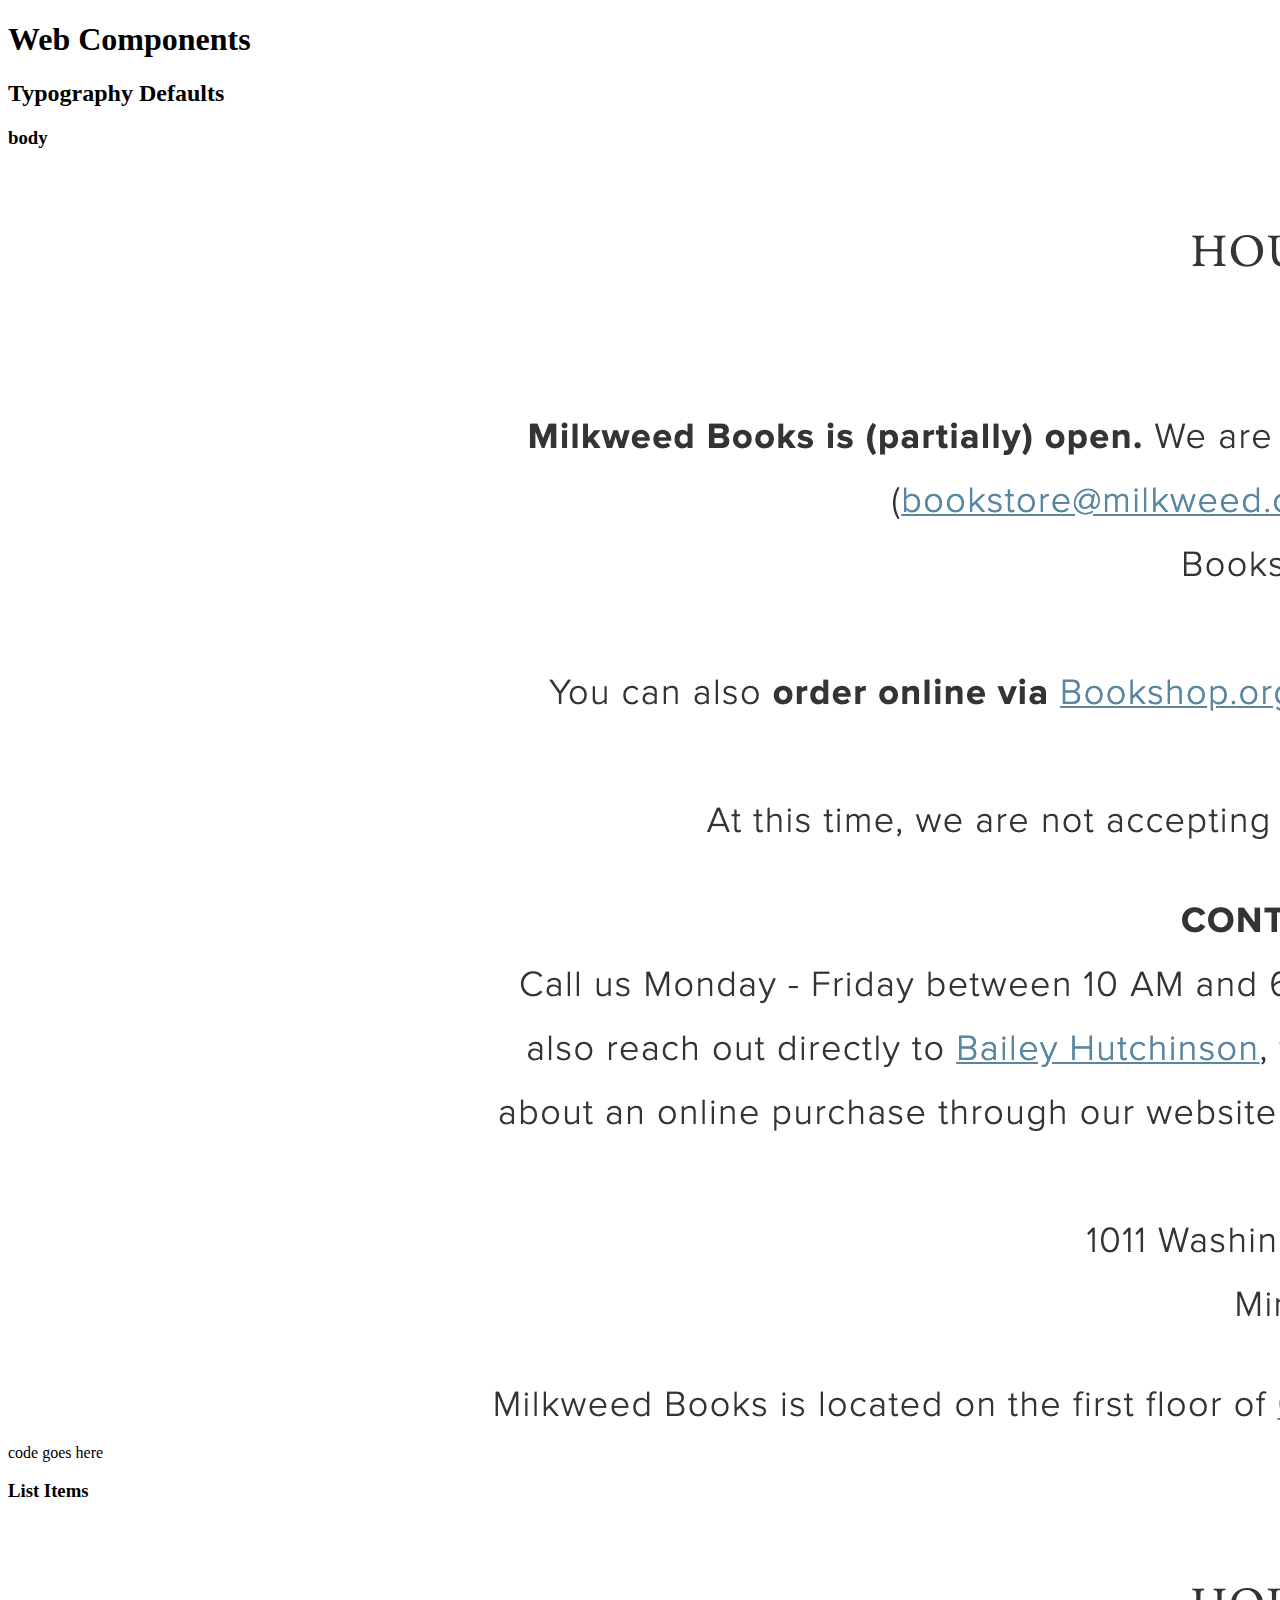
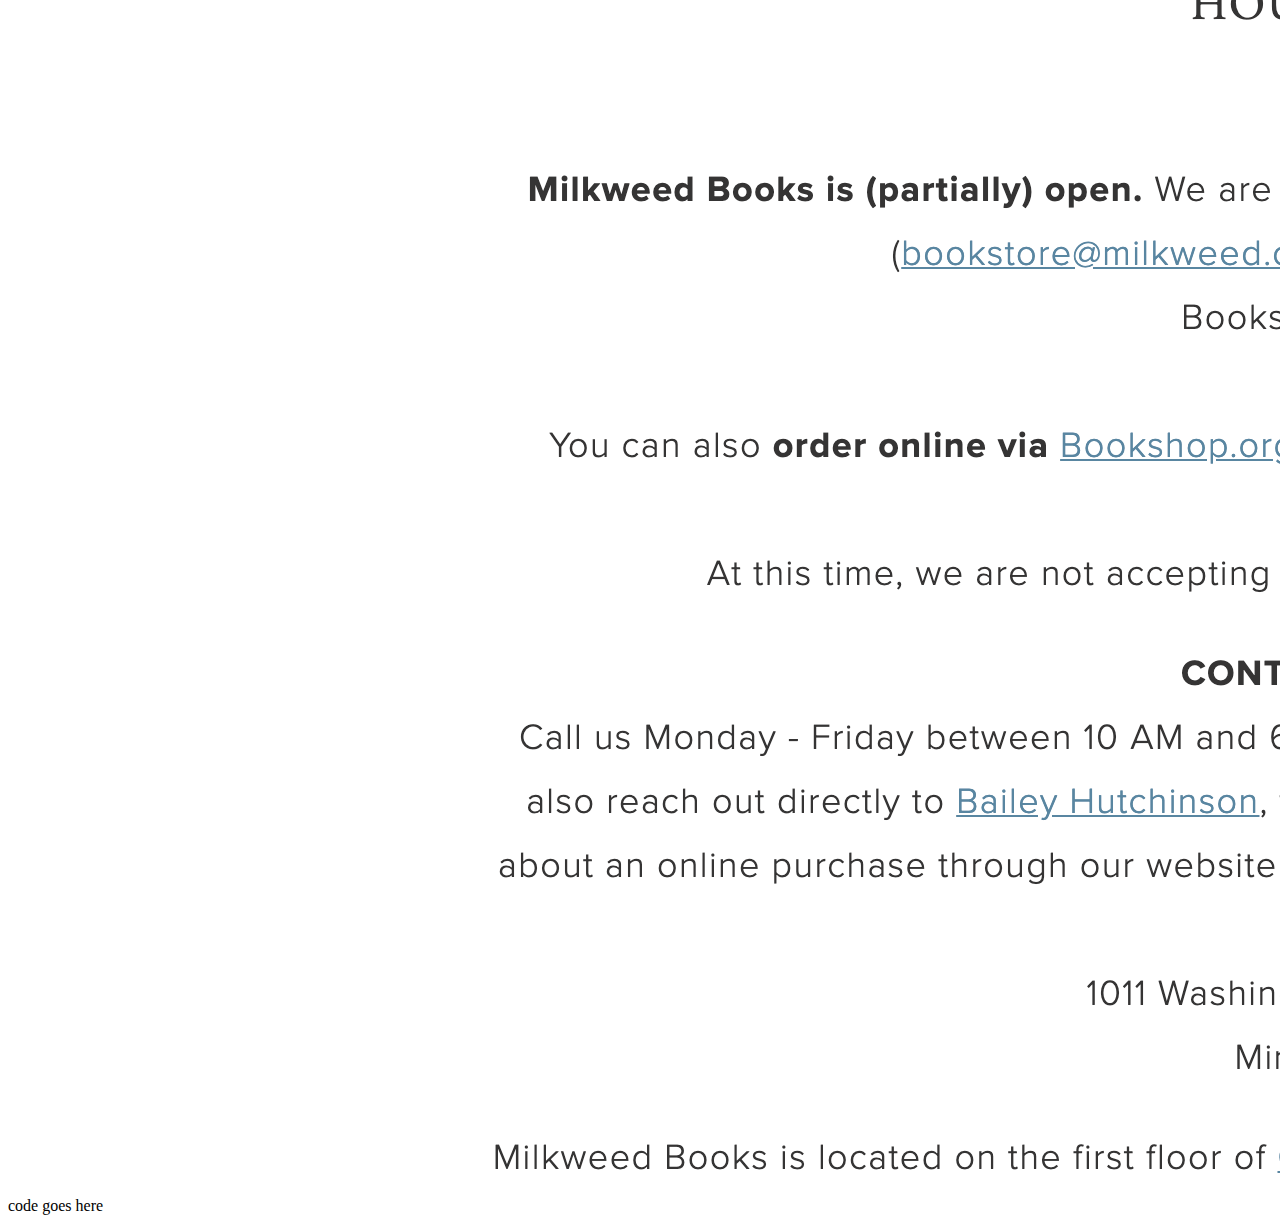
==== component/index.html @ 3f52e9b4 "Body Copy" ====
<!doctype html>
<html lang="eng">
	<head>
	<meta charset="utf-8">
		<title>Components Milkweed Books</title>

		<link href="https://fonts.googleapis.com/css2?family=Cormorant+Garamond:ital,wght@0,300;0,400;0,500;0,600;0,700;1,300;1,400;1,500;1,600;1,700&family=Lato:ital,wght@0,100;0,300;0,400;1,100;1,300;1,400&display=swap" rel="stylesheet">
		<link rel="stylesheet" href="css/main.css">
		<link rel="stylesheet" href="css/normalize.css">
		<link rel="preconnect" href="https://fonts.gstatic.com">
		
	</head>

	<body>
		<h1>Web Components</h1>
		<h2>Typography Defaults</h2>

		<article class="component">
		<h3 class="component__name">body</h3>
		<img 
		srcset="img/section.png 2x"
		src="img/section.png"
		alt="body copy">

<div class="compoent__code">
	code goes here
</div>
</article>

<article class="component">
		<h3 class="component__name">List Items</h3>
		<img 
		srcset="img/nav-bar__list.png 2x"
		src="img/section.png"
		alt="List Items">

<div class="compoent__code">
	code goes here
</div>
</article>

		
	</body>
	</html>
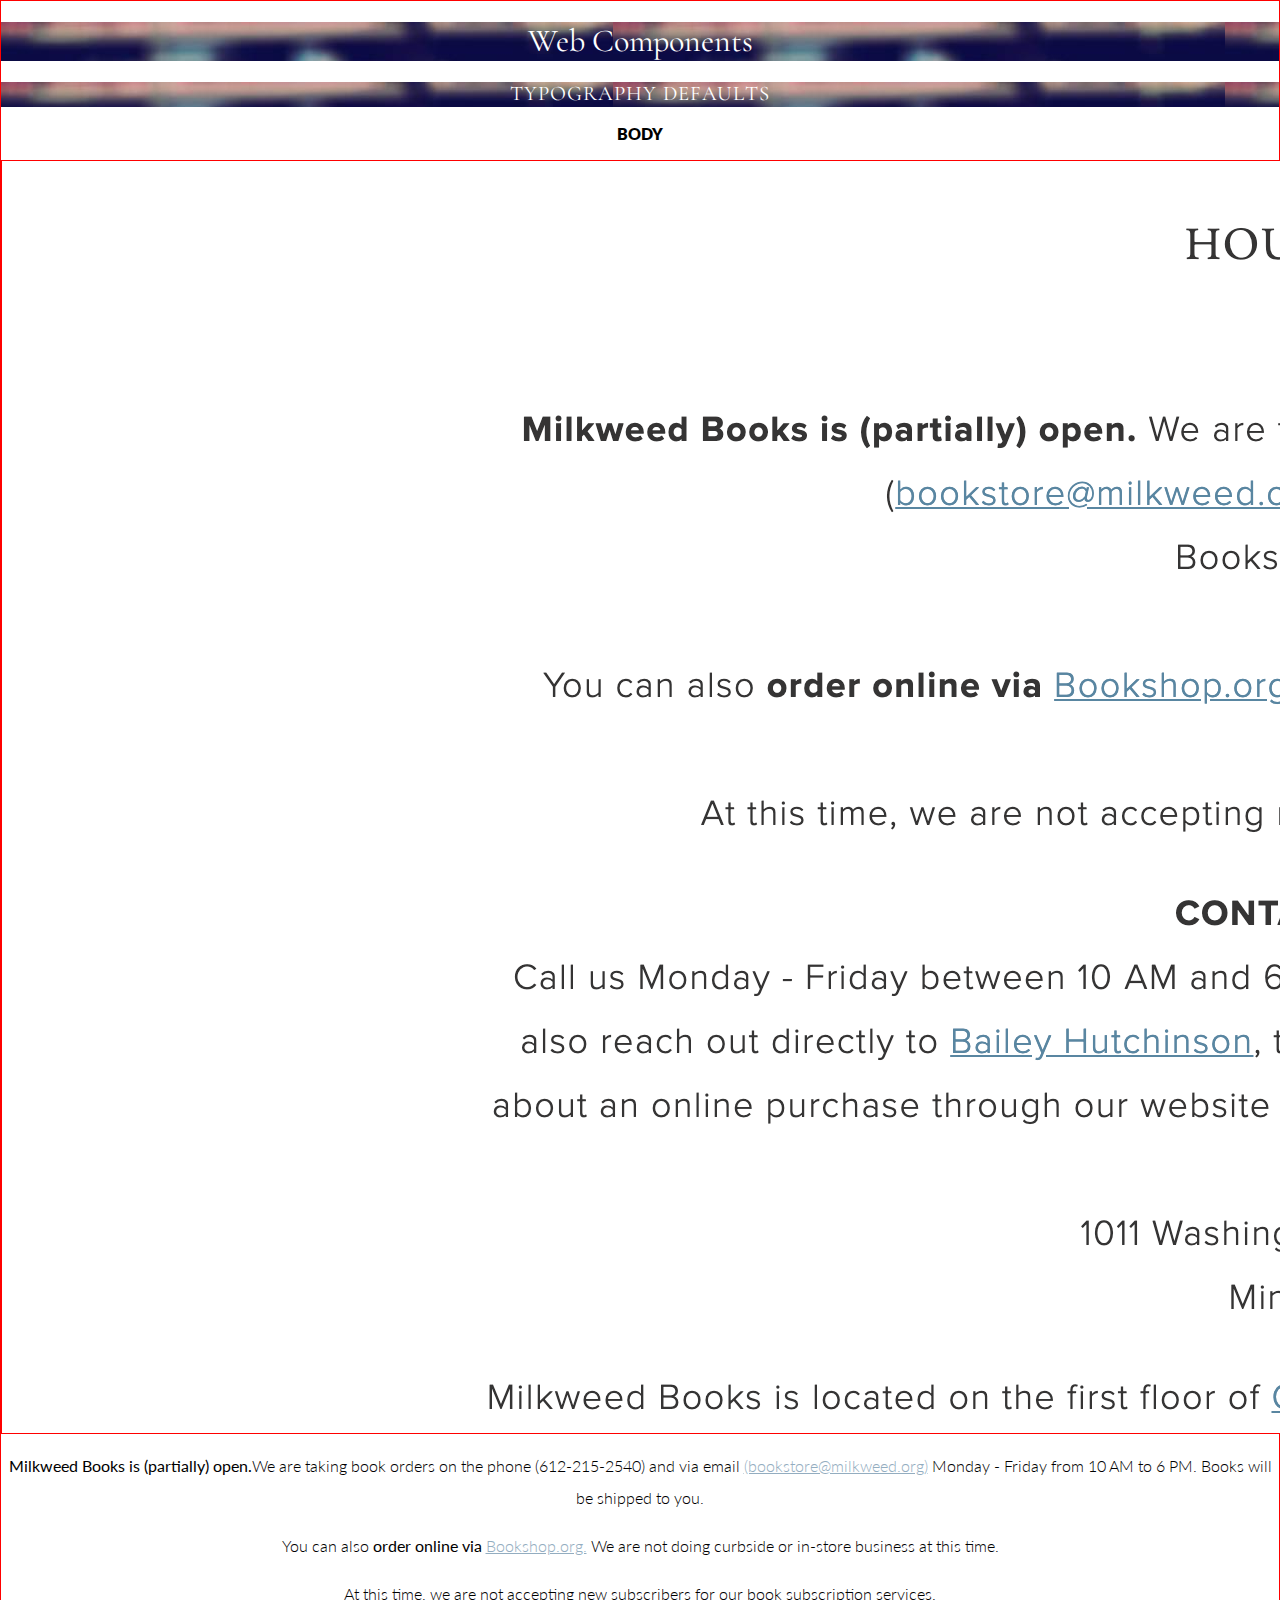
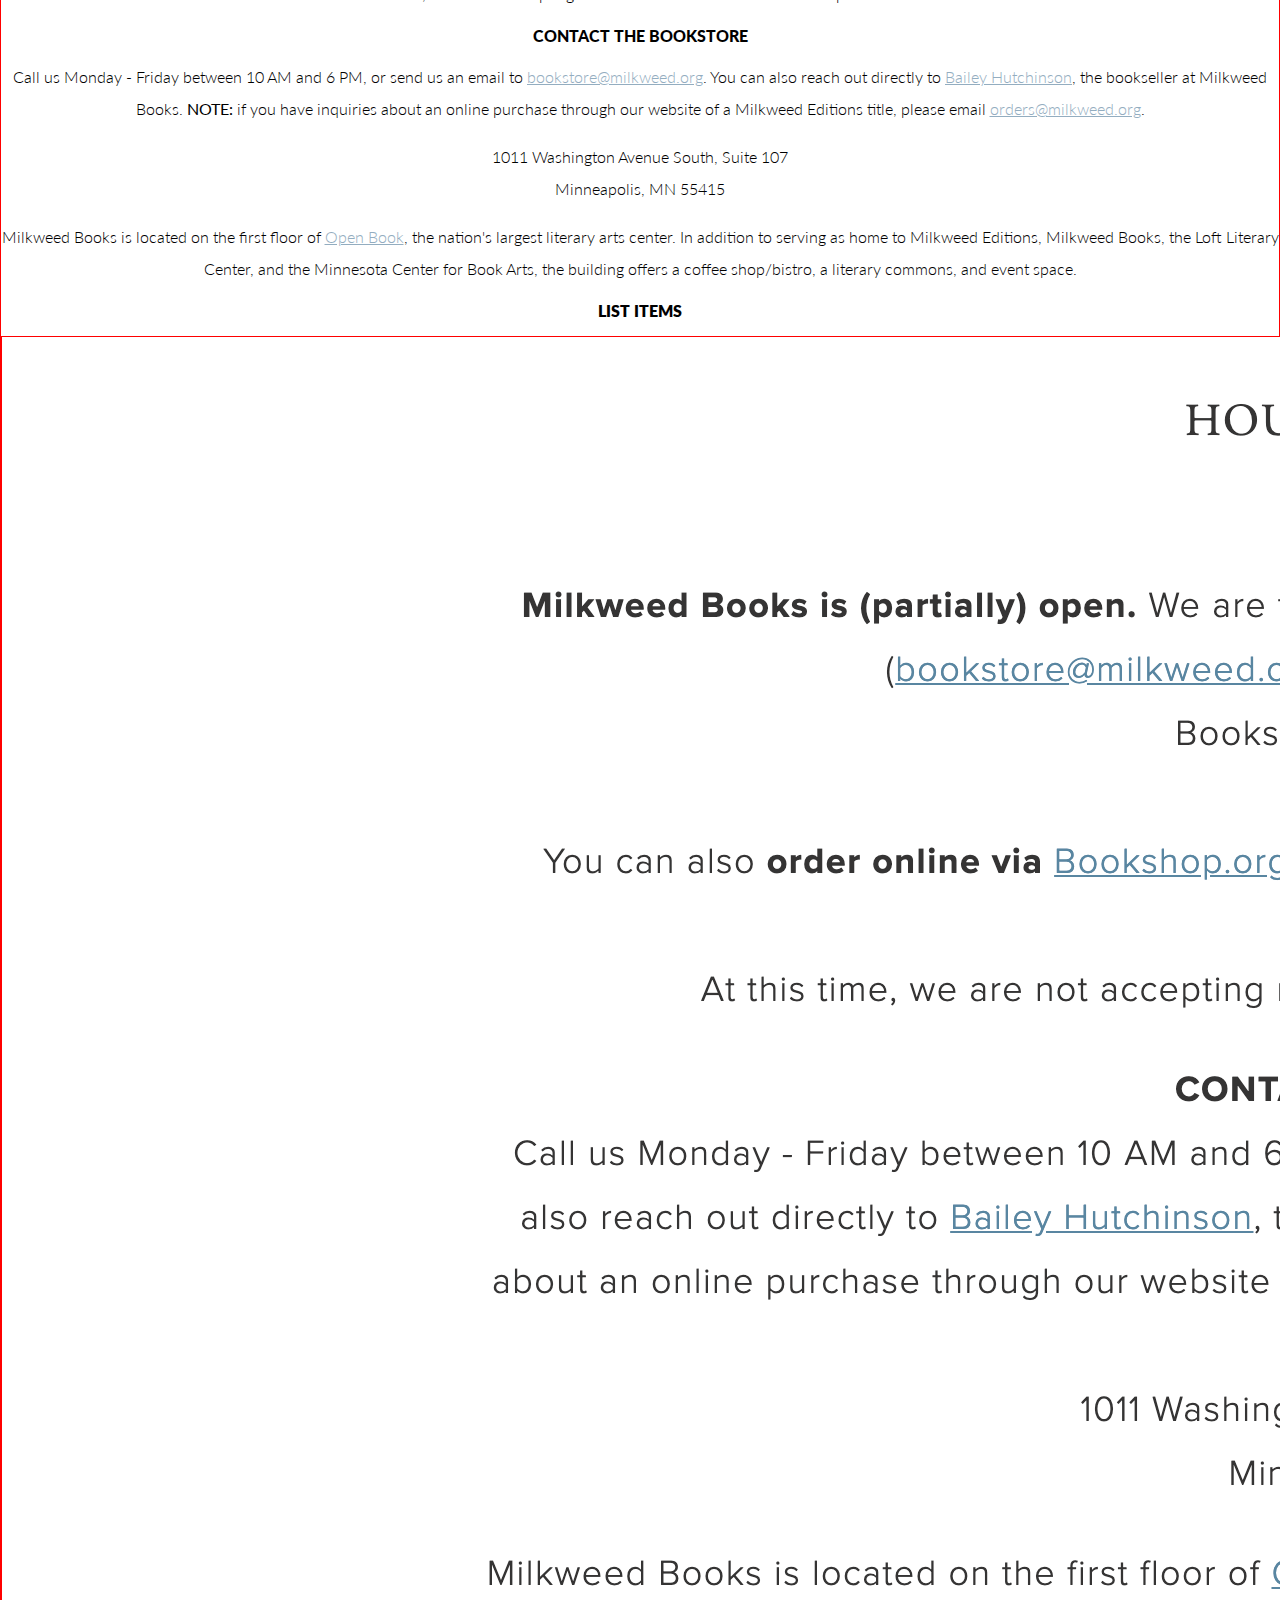
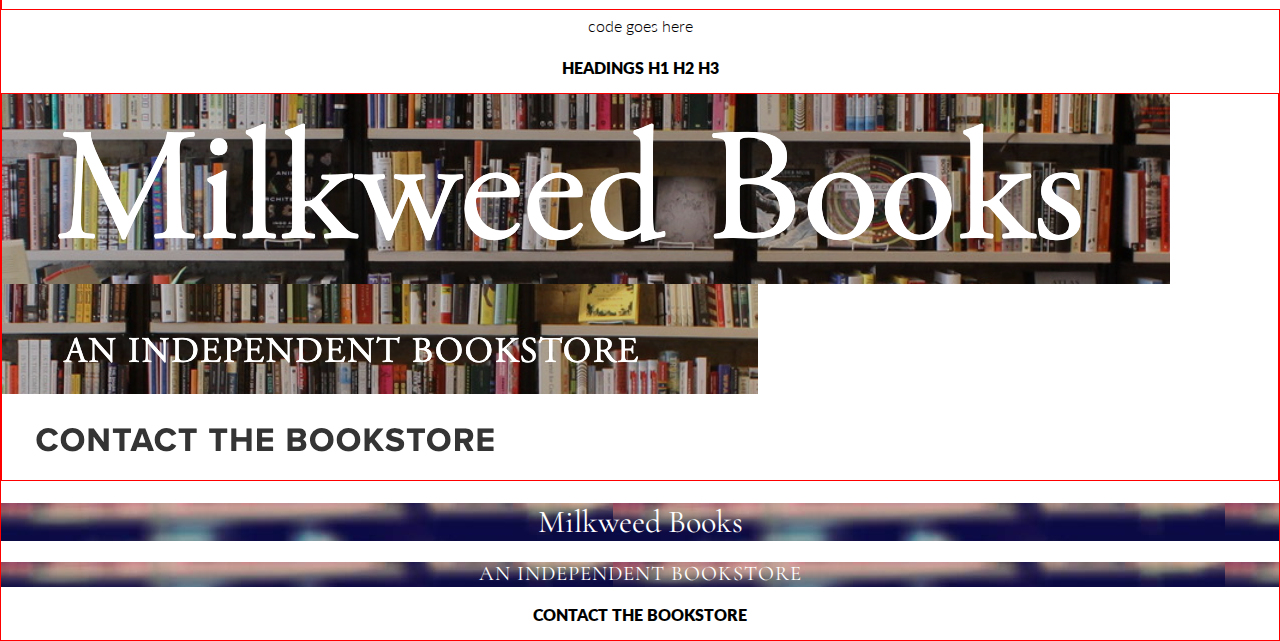
==== commit 5ef8464a: "Headings Components" ====
--- a/component/index.html
+++ b/component/index.html
@@ -5,8 +5,8 @@
 		<title>Components Milkweed Books</title>
 
 		<link href="https://fonts.googleapis.com/css2?family=Cormorant+Garamond:ital,wght@0,300;0,400;0,500;0,600;0,700;1,300;1,400;1,500;1,600;1,700&family=Lato:ital,wght@0,100;0,300;0,400;1,100;1,300;1,400&display=swap" rel="stylesheet">
-		<link rel="stylesheet" href="css/main.css">
-		<link rel="stylesheet" href="css/normalize.css">
+		<link rel="stylesheet" href="../css/main.css">
+		<link rel="stylesheet" href="../css/normalize.css">
 		<link rel="preconnect" href="https://fonts.gstatic.com">
 		
 	</head>
@@ -16,26 +16,59 @@
 		<h2>Typography Defaults</h2>
 
 		<article class="component">
-		<h3 class="component__name">body</h3>
-		<img 
-		srcset="img/section.png 2x"
-		src="img/section.png"
-		alt="body copy">
+			<h3 class="component__name">body</h3>
+				<div class="component__img">
+					<img 
+					srcset="img/section.png 2x"
+					src="img/section.png"
+					alt="body copy">
+				</div>
 
 <div class="compoent__code">
-	code goes here
+	<p><b>Milkweed Books is (partially) open.</b>We are taking book orders on the phone (612-215-2540) and via email <a href="#!">(bookstore@milkweed.org)</a> Monday - Friday from 10 AM to 6 PM.
+Books will be shipped to you.</p>
+
+<p>You can also <b>order online via</b> <a href="https://bookshop.org/shop/milkweed_books">Bookshop.org.</a> We are not doing curbside or in-store business at this time.</p>
+
+<p>At this time, we are not accepting new subscribers for our book subscription services.</p>
+
+<h3><b>CONTACT THE BOOKSTORE</b></h3>
+Call us Monday - Friday between 10 AM and 6 PM, or send us an email to <a href="#!">bookstore@milkweed.org</a>. You can also reach out directly to <a href="#!">Bailey Hutchinson</a>, the bookseller at Milkweed Books. <b>NOTE:</b> if you have inquiries about an online purchase through our website of a Milkweed Editions title, please email <a href="#!">orders@milkweed.org</a>.</p>
+
+<p>1011 Washington Avenue South, Suite 107<br>
+Minneapolis, MN 55415</p>
+
+<p>Milkweed Books is located on the first floor of <a href="https://www.openbookmn.org/">Open Book</a>, the nation's largest literary arts center. In addition to serving as home to Milkweed Editions, Milkweed Books, the Loft Literary Center, and the Minnesota Center for Book Arts, the building offers a coffee shop/bistro, a literary commons, and event space.</p>
 </div>
 </article>
 
 <article class="component">
-		<h3 class="component__name">List Items</h3>
-		<img 
-		srcset="img/nav-bar__list.png 2x"
-		src="img/section.png"
-		alt="List Items">
+	<h3 class="component__name">List Items</h3>
+		<div class="component__img">
+			<img 
+			srcset="img/nav-bar__list.png 2x"
+			src="img/section.png"
+			alt="List Items">
+		</div>
+
+	<div class="compoent__code">
+	code goes here
+	</div>
+</article>
+
+
+		<article class="component">
+			<h3 class="component__name">Headings H1 H2 H3</h3>
+				<div class="component__img">
+					<img srcset="img/h1.png 2x" src="img/h1.png" alt="h1">
+					<img srcset="img/h2.png 2x" src="img/h2.png" alt="h2">
+					<img srcset="img/h3.png 2x" src="img/h3.png" alt="h3">
+				</div>
 
 <div class="compoent__code">
-	code goes here
+	<h1>Milkweed Books</h1>
+	<h2>An Independent Bookstore</h2>
+	<h3>Contact the bookstore</h3>
 </div>
 </article>
 
--- a/css/main.css
+++ b/css/main.css
@@ -0,0 +1,73 @@
+:root {
+	--font-sans-serif: Lato, sans-serif;
+	--font-serif: Cormorant Garamond, serif;
+	--black: #000;
+	--gray-light: #aeaeae;
+	--gray-dark: #353434;
+	--white: #fff;
+	--blue-light: #93adc0;
+	--red: #a72825;
+}
+html {
+	box-sizing: border-box;
+
+}
+
+*,
+*:before
+*:after {
+	box-sizing: inherit;
+}
+
+body {
+	font-family: Lato, sans-serif;
+	font-weight: 300;
+	color: var(--black);
+	line-height: 2;
+	border: 1px solid red;
+	text-align: center;
+
+}
+
+h1, h2, h3 {
+	font-family: Cormorant Garamond, serif;
+	color: var(--white);
+	font-size: 100%;
+	line-height: 1.2;
+	font-weight: 400;
+	background-image: url("../img/books.jpg");
+}
+
+
+h2 {
+	font-size: 130%;
+	color: white;
+	text-transform: uppercase;
+	letter-spacing: 1px;
+}
+
+h3 {
+	color: var(--black);
+	font-family: Lato, sans-serif;
+	background-color: white;
+	background-image: none;
+	text-transform: uppercase;
+	font-weight: 800;
+}
+	
+
+a {
+	color: var(--blue-light);
+}
+
+img {
+	display: block;
+	max-width: 100%;
+}
+.component img {
+	max-width: initial;
+}
+.component__img {
+	border: 1px solid red;
+	oveflow-x: auto;
+}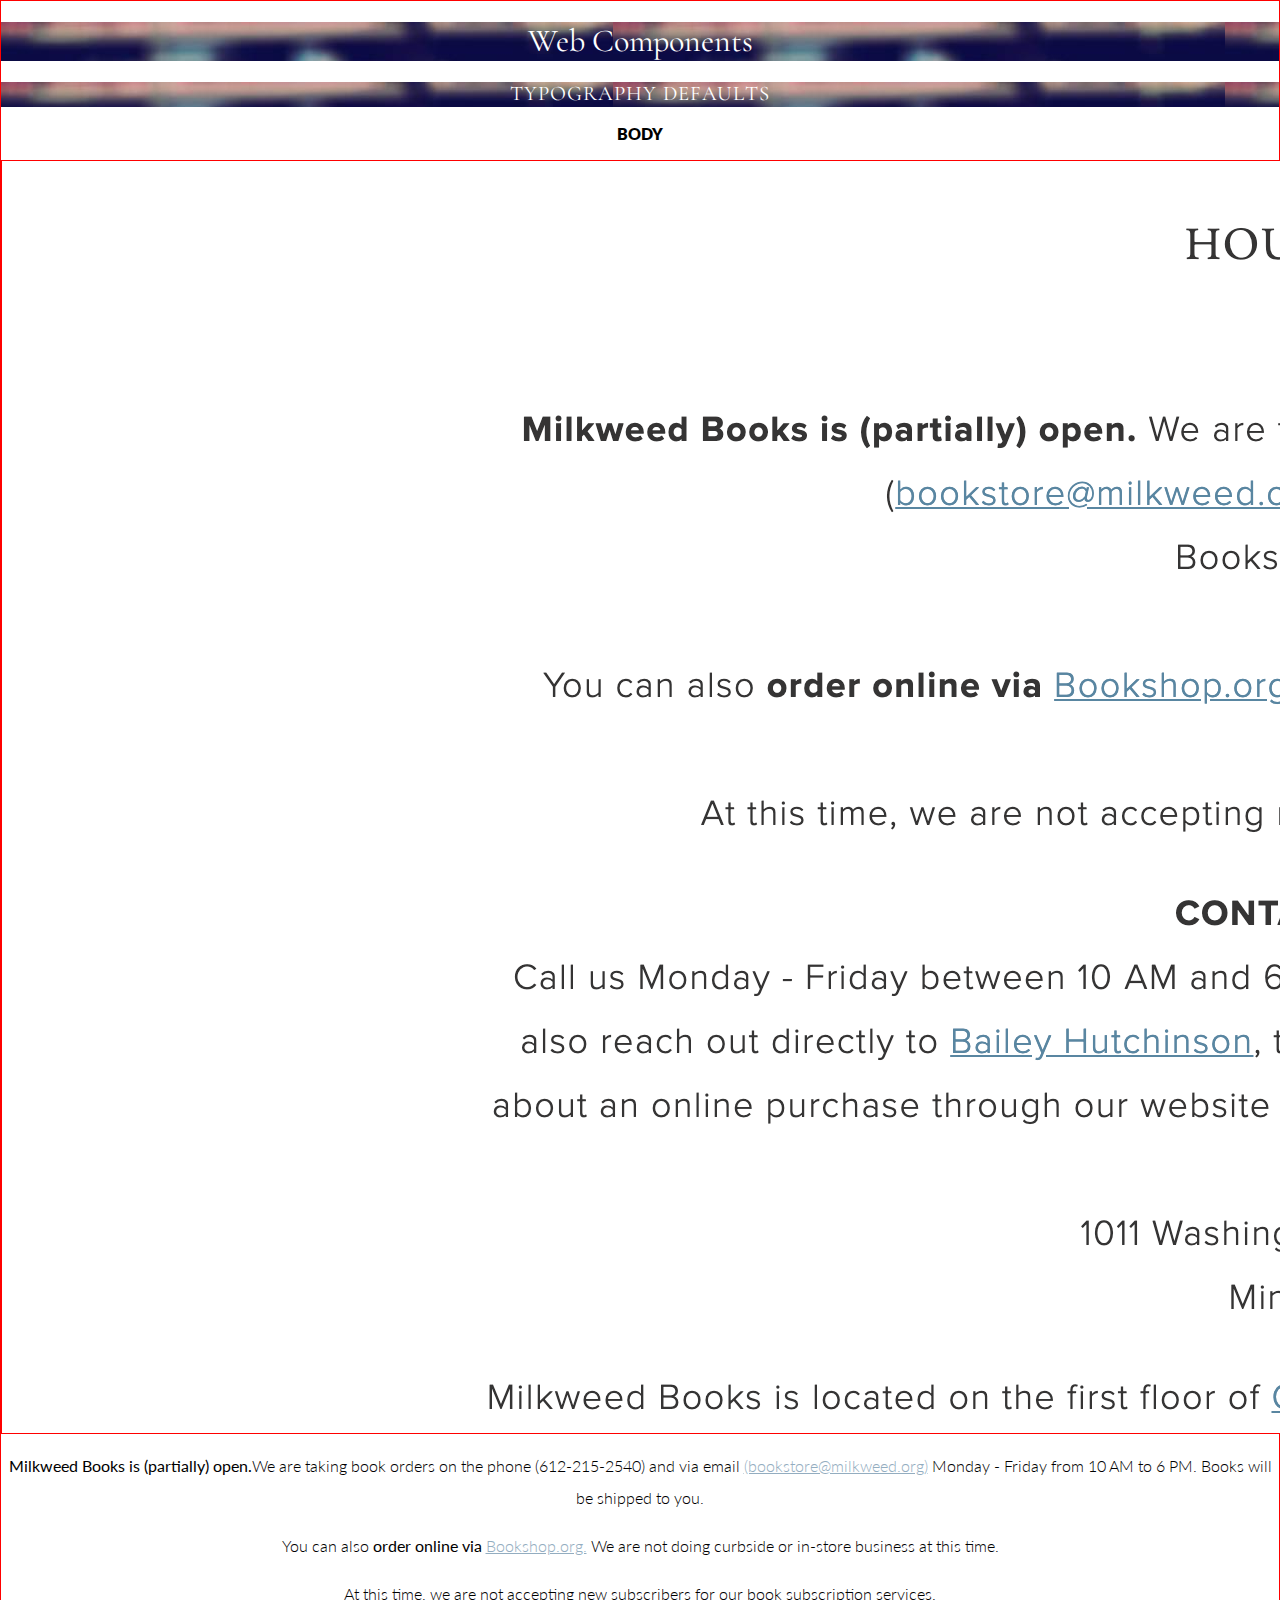
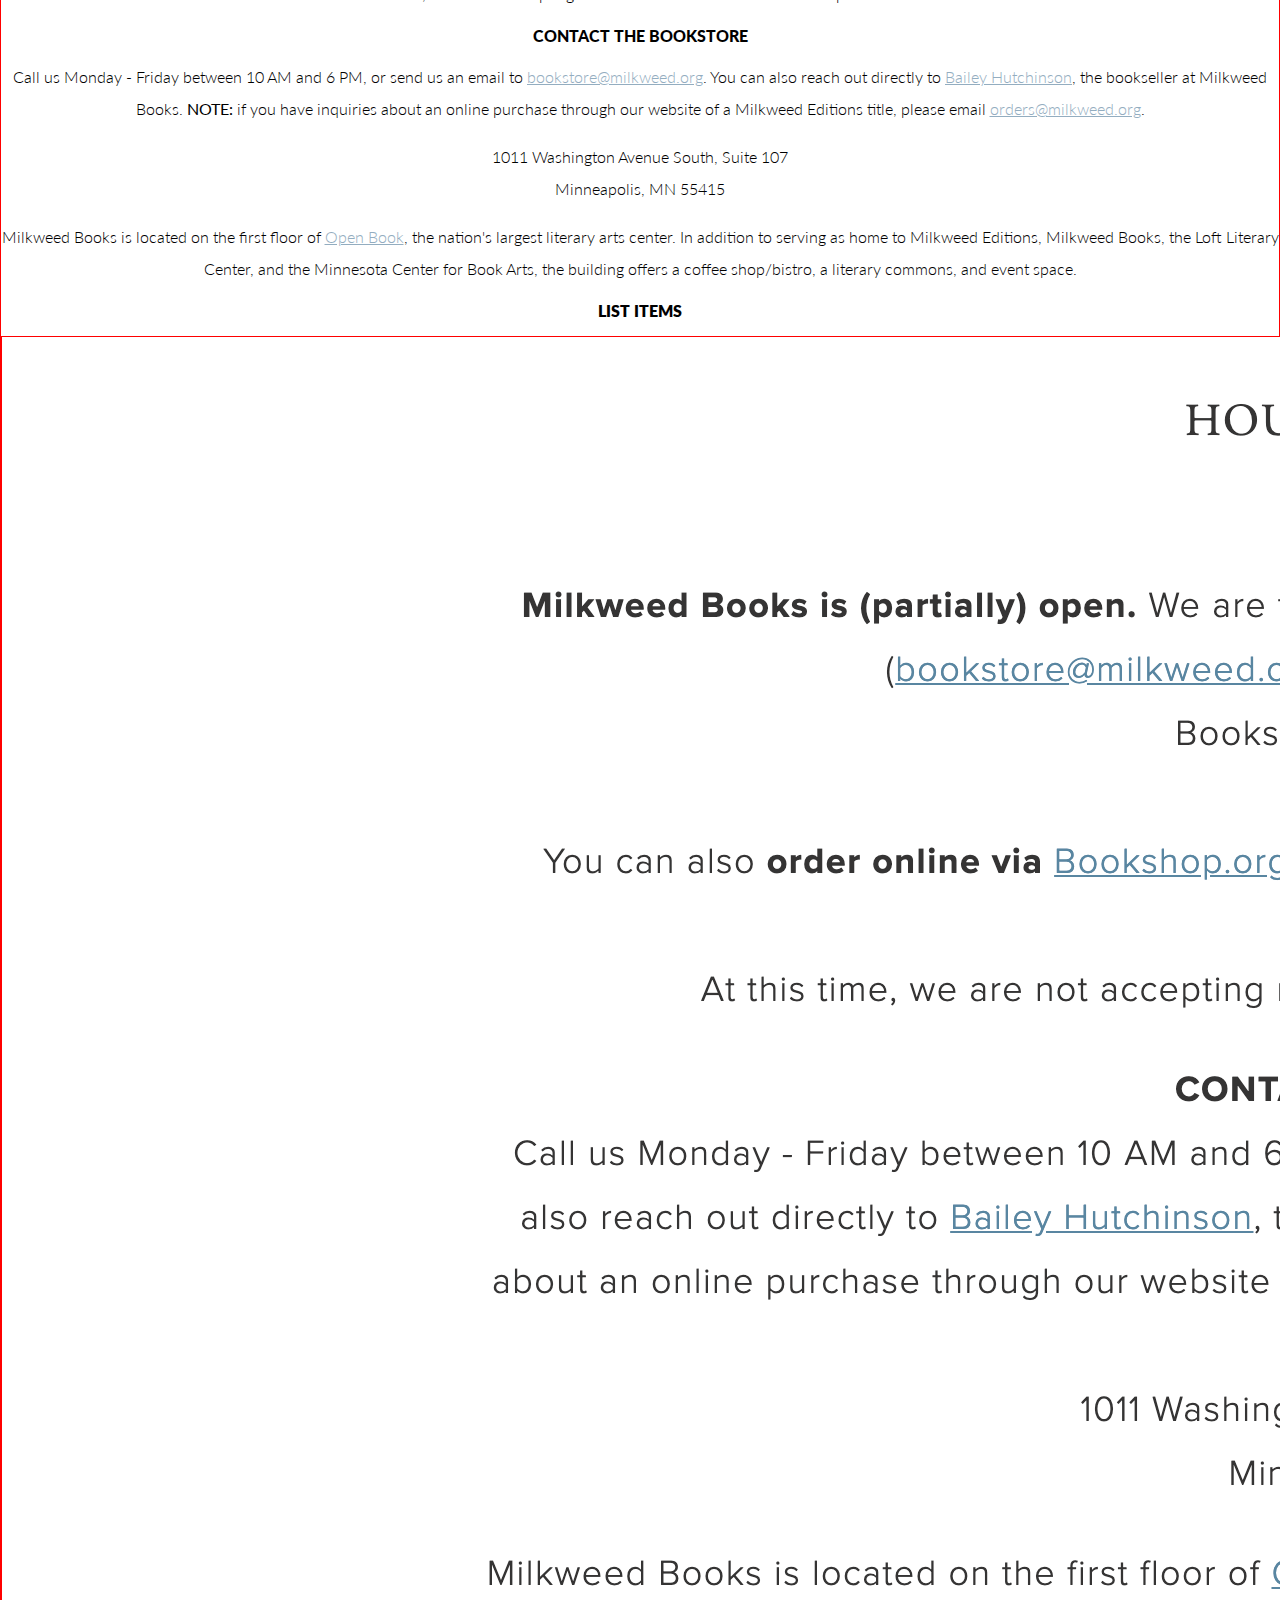
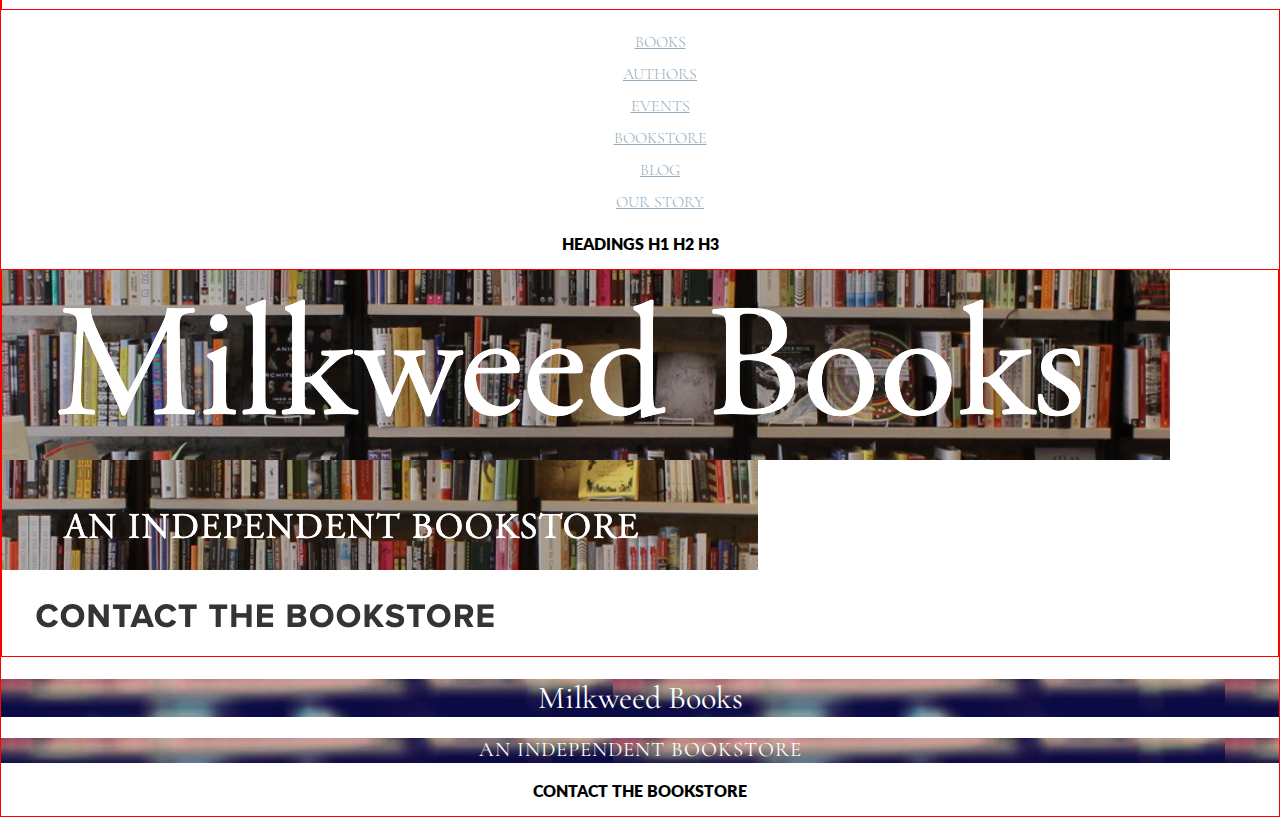
==== commit eb8546b8: "Nav List" ====
--- a/component/index.html
+++ b/component/index.html
@@ -52,7 +52,15 @@
 		</div>
 
 	<div class="compoent__code">
-	code goes here
+		<nav>
+			<ul class="nav-list">
+				<li class="nav-list-item"><a href="https://milkweed.org/booksl">Books</a></li>
+				<li class="nav-list-item"><a href="https://milkweed.org/authors">Authors</a></li>
+				<li class="nav-list-item"><a href="https://milkweed.org/events">Events</a></li>
+				<li class="nav-list-item"><a href="https://milkweed.org/bookstore">Bookstore</a></li>
+				<li class="nav-list-item"><a href="https://milkweed.org/blog">Blog</a></li>
+				<li class="nav-list-item"><a href="https://milkweed.org/our-story">Our Story</a></li>
+			</ul>
 	</div>
 </article>
 
--- a/css/main.css
+++ b/css/main.css
@@ -54,6 +54,13 @@
 	text-transform: uppercase;
 	font-weight: 800;
 }
+ul {
+	color: var(--black);
+	list-style-type: none;
+	text-transform: uppercase;
+	text-decoration: none;
+	font-family: Cormorant Garamond;
+}
 	
 
 a {
@@ -64,6 +71,11 @@
 	display: block;
 	max-width: 100%;
 }
+
+nav-list-item {
+	color: var(--black);
+	transform: uppercase;
+}
 .component img {
 	max-width: initial;
 }
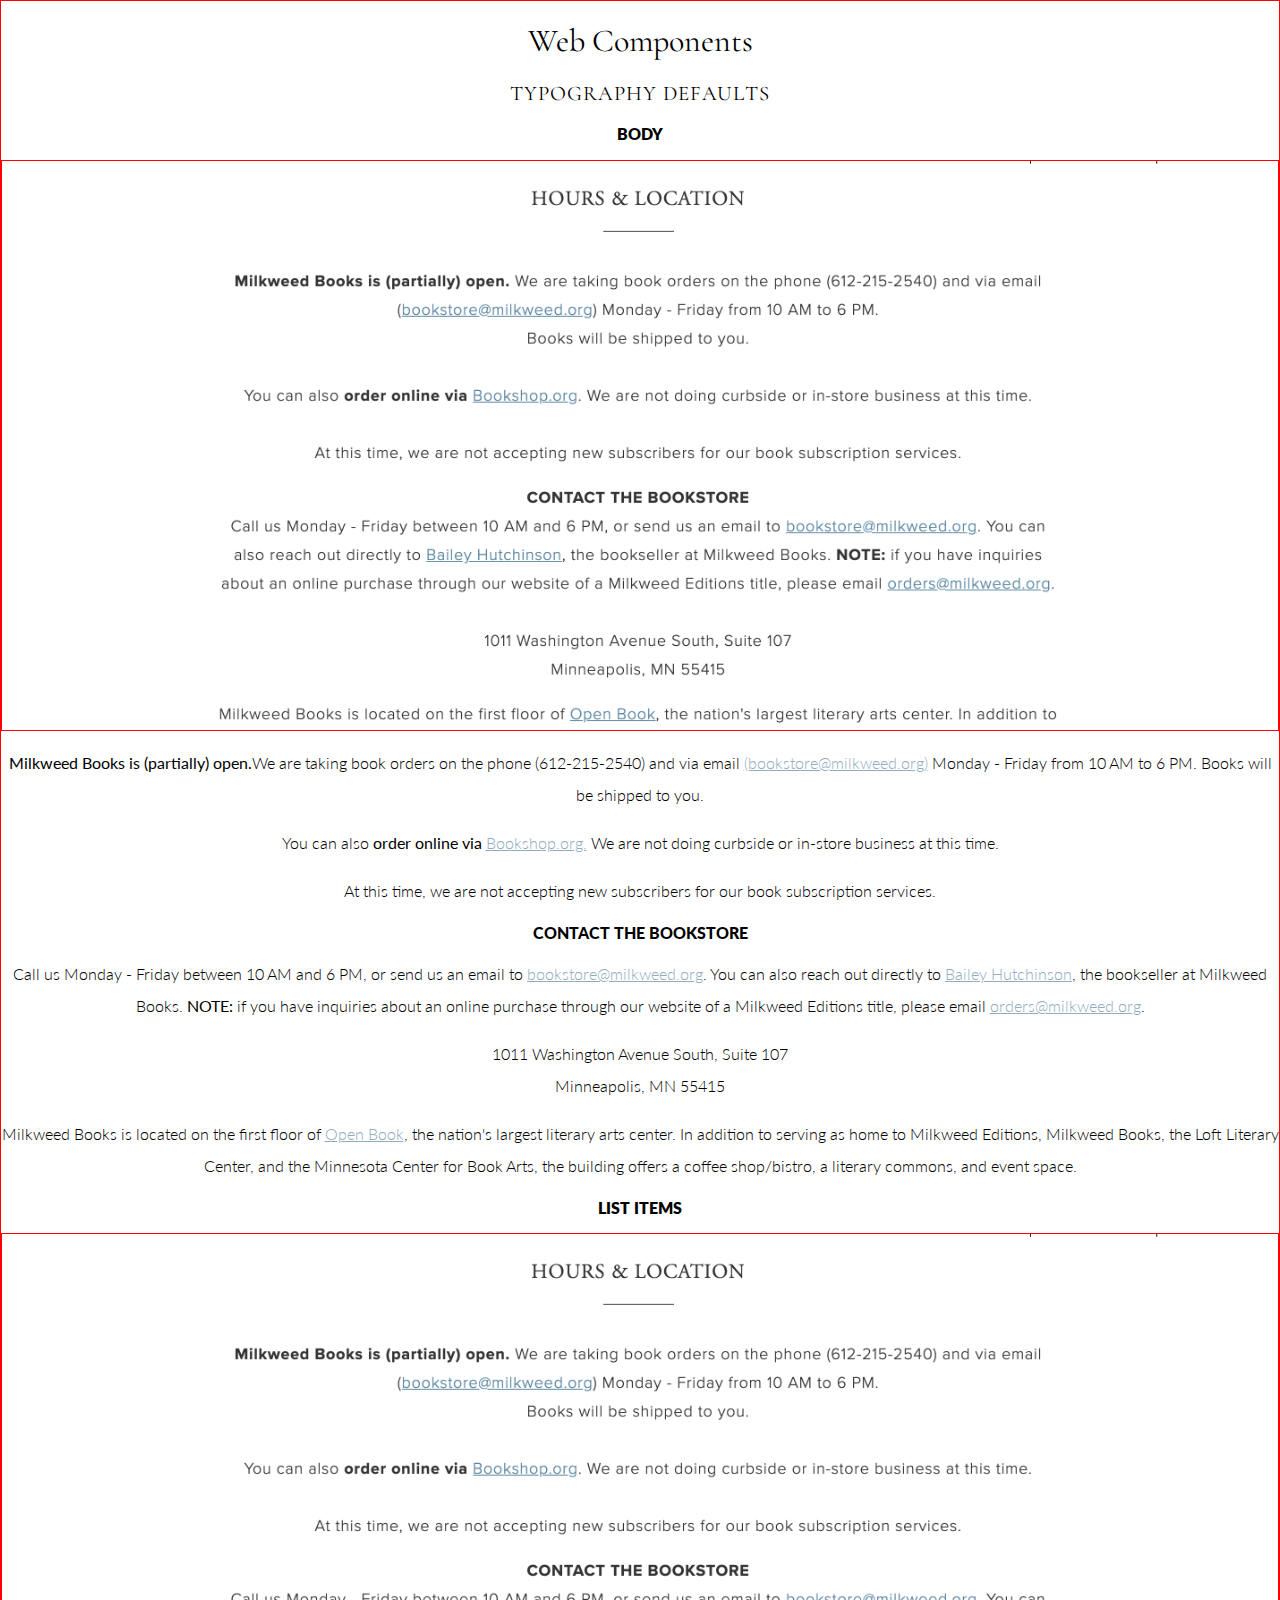
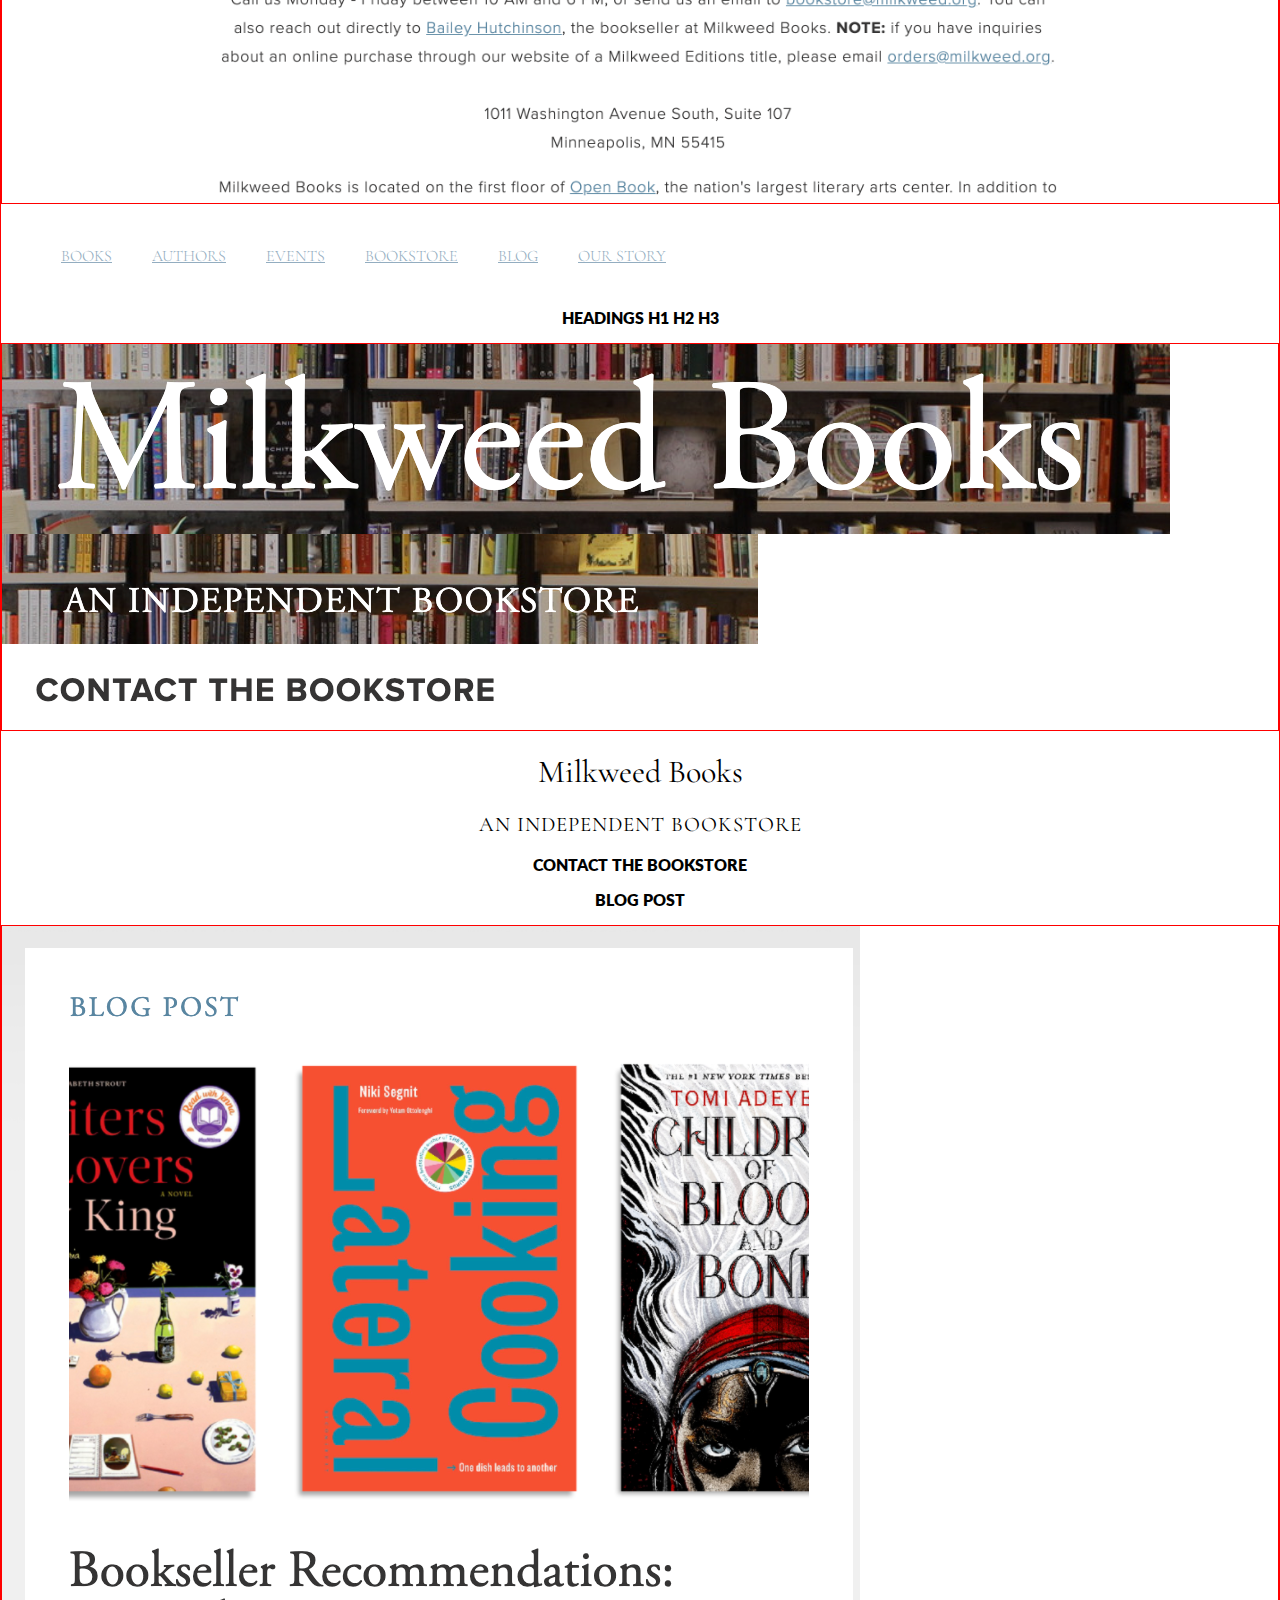
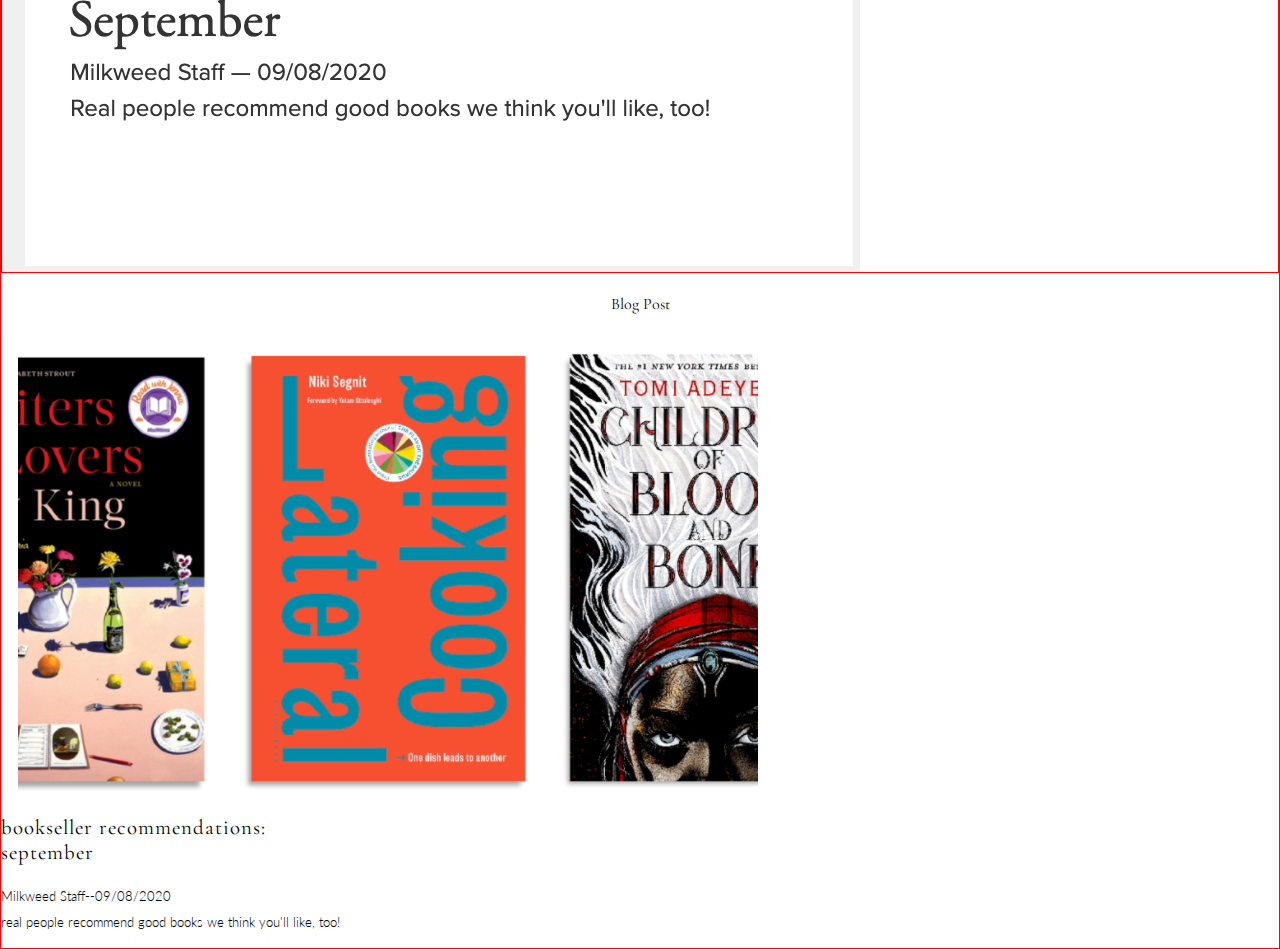
==== commit 4b6e6bc0: "Blog Post First Try" ====
--- a/component/index.html
+++ b/component/index.html
@@ -80,6 +80,30 @@
 </div>
 </article>
 
+<article class="component">
+			<h3 class="component__name">Blog Post</h3>
+				<div class="component__img">
+					<img 
+					srcset="img/blog-post.png 2x"
+					src="img/blog-post.png"
+					alt="Blog Post">
+				</div>
+
+				<div class="compoent__code">
+					
+					<h4>Blog Post</h4>
+						<article class="blog-post">
+							<div>
+							<img src="../img/blog-post.png" alt=" images of book covers">
+						</div>
+							<h2>Bookseller Recommendations:<br>
+							September</h2>
+							<p> Milkweed Staff--<date>09/08/2020</date><br>
+							real people recommend good books we think you'll like, too!</p>
+						</article>
+				</div>
+</article>
+
 		
 	</body>
 	</html>--- a/css/main.css
+++ b/css/main.css
@@ -29,19 +29,19 @@
 
 }
 
-h1, h2, h3 {
+h1, h2, h3, h4 {
 	font-family: Cormorant Garamond, serif;
-	color: var(--white);
+	color: var(--black);
 	font-size: 100%;
 	line-height: 1.2;
 	font-weight: 400;
-	background-image: url("../img/books.jpg");
+	
 }
 
 
 h2 {
 	font-size: 130%;
-	color: white;
+	color: black;
 	text-transform: uppercase;
 	letter-spacing: 1px;
 }
@@ -55,11 +55,19 @@
 	font-weight: 800;
 }
 ul {
-	color: var(--black);
+	
 	list-style-type: none;
 	text-transform: uppercase;
+	
+	font-family: Cormorant Garamond;
+	display: flex;
+	align-items: center;
+}
+
+li {
+	padding: 20px;
 	text-decoration: none;
-	font-family: Cormorant Garamond;
+	color: var(--black) !important;
 }
 	
 
@@ -72,9 +80,8 @@
 	max-width: 100%;
 }
 
-nav-list-item {
-	color: var(--black);
-	transform: uppercase;
+
+
 }
 .component img {
 	max-width: initial;
@@ -82,4 +89,19 @@
 .component__img {
 	border: 1px solid red;
 	oveflow-x: auto;
+}
+.blog-image {
+	width: 50%; 
+    height: auto; 
+    object-fit: contain
+}
+
+.blog-post h2 {
+	text-align: left;
+	text-transform: lowercase;
+}
+
+.blog-post p {
+	text-align: left;
+	font-size: small;
 }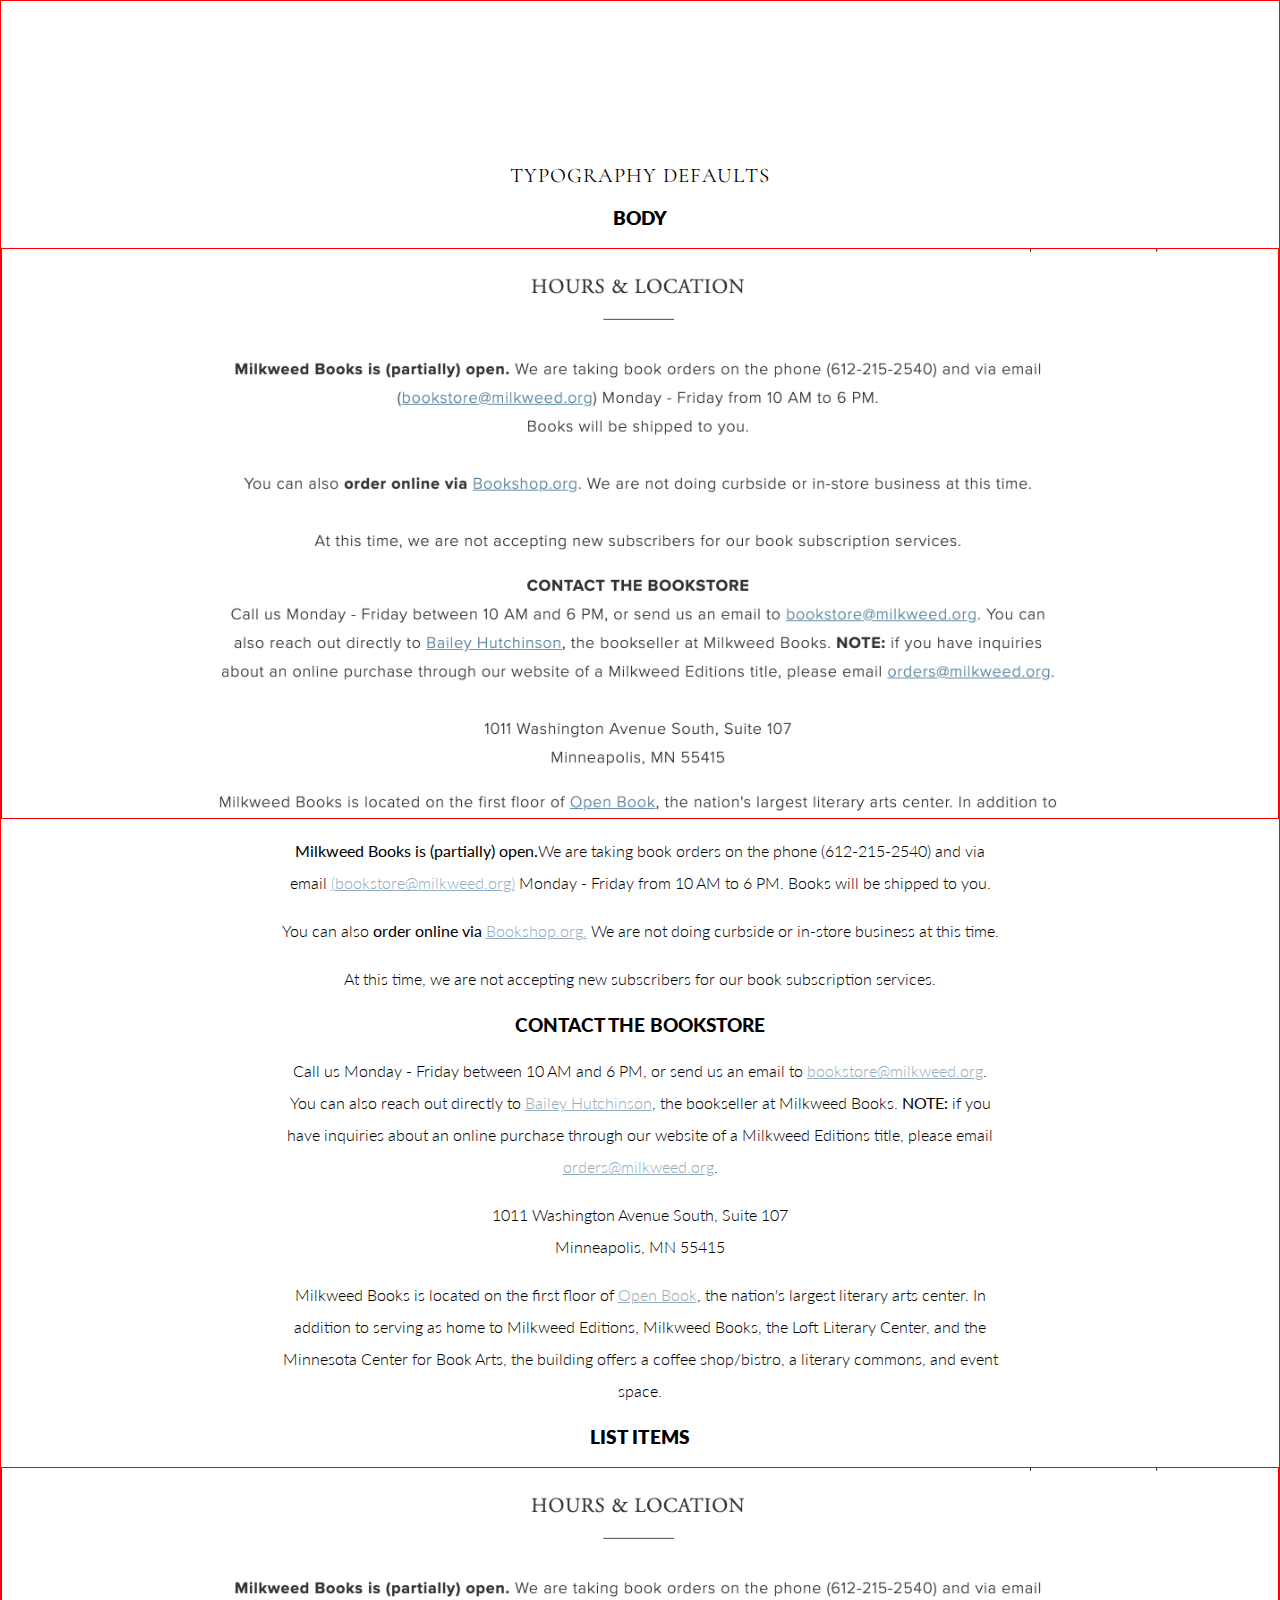
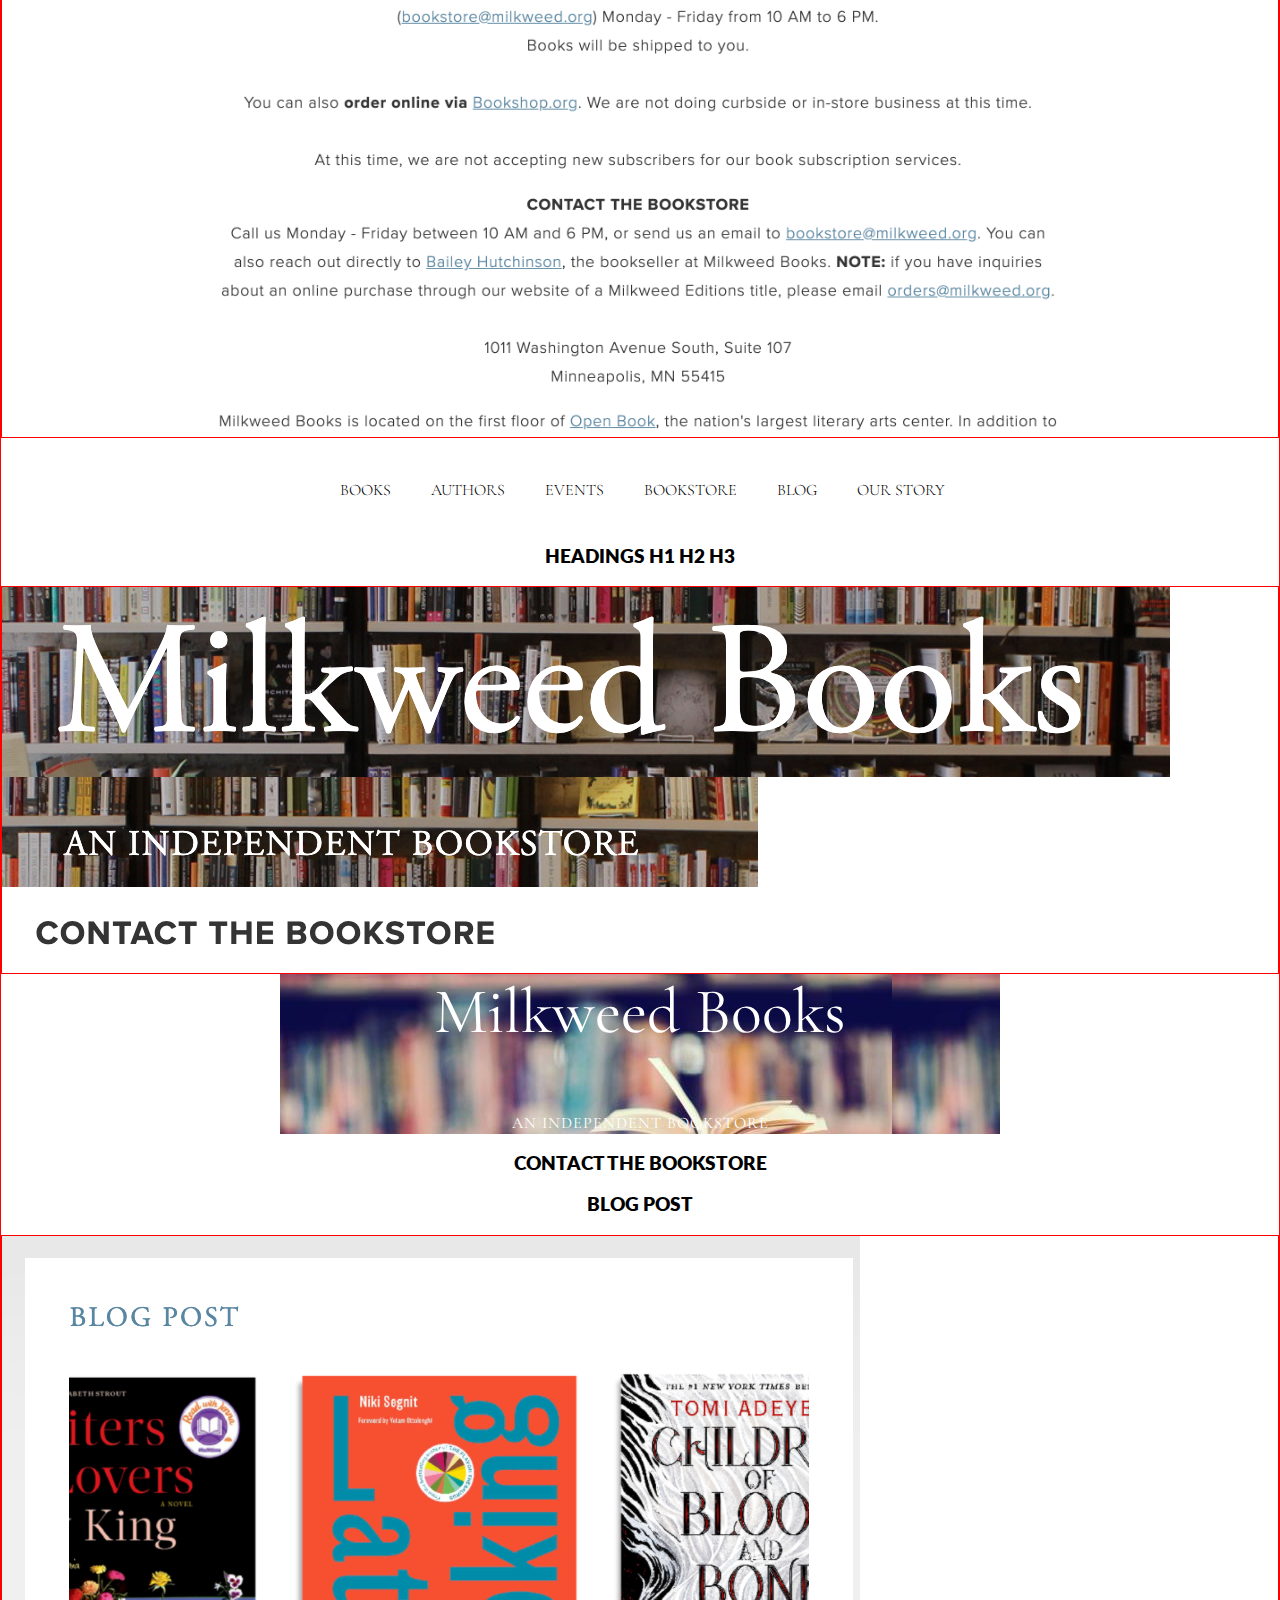
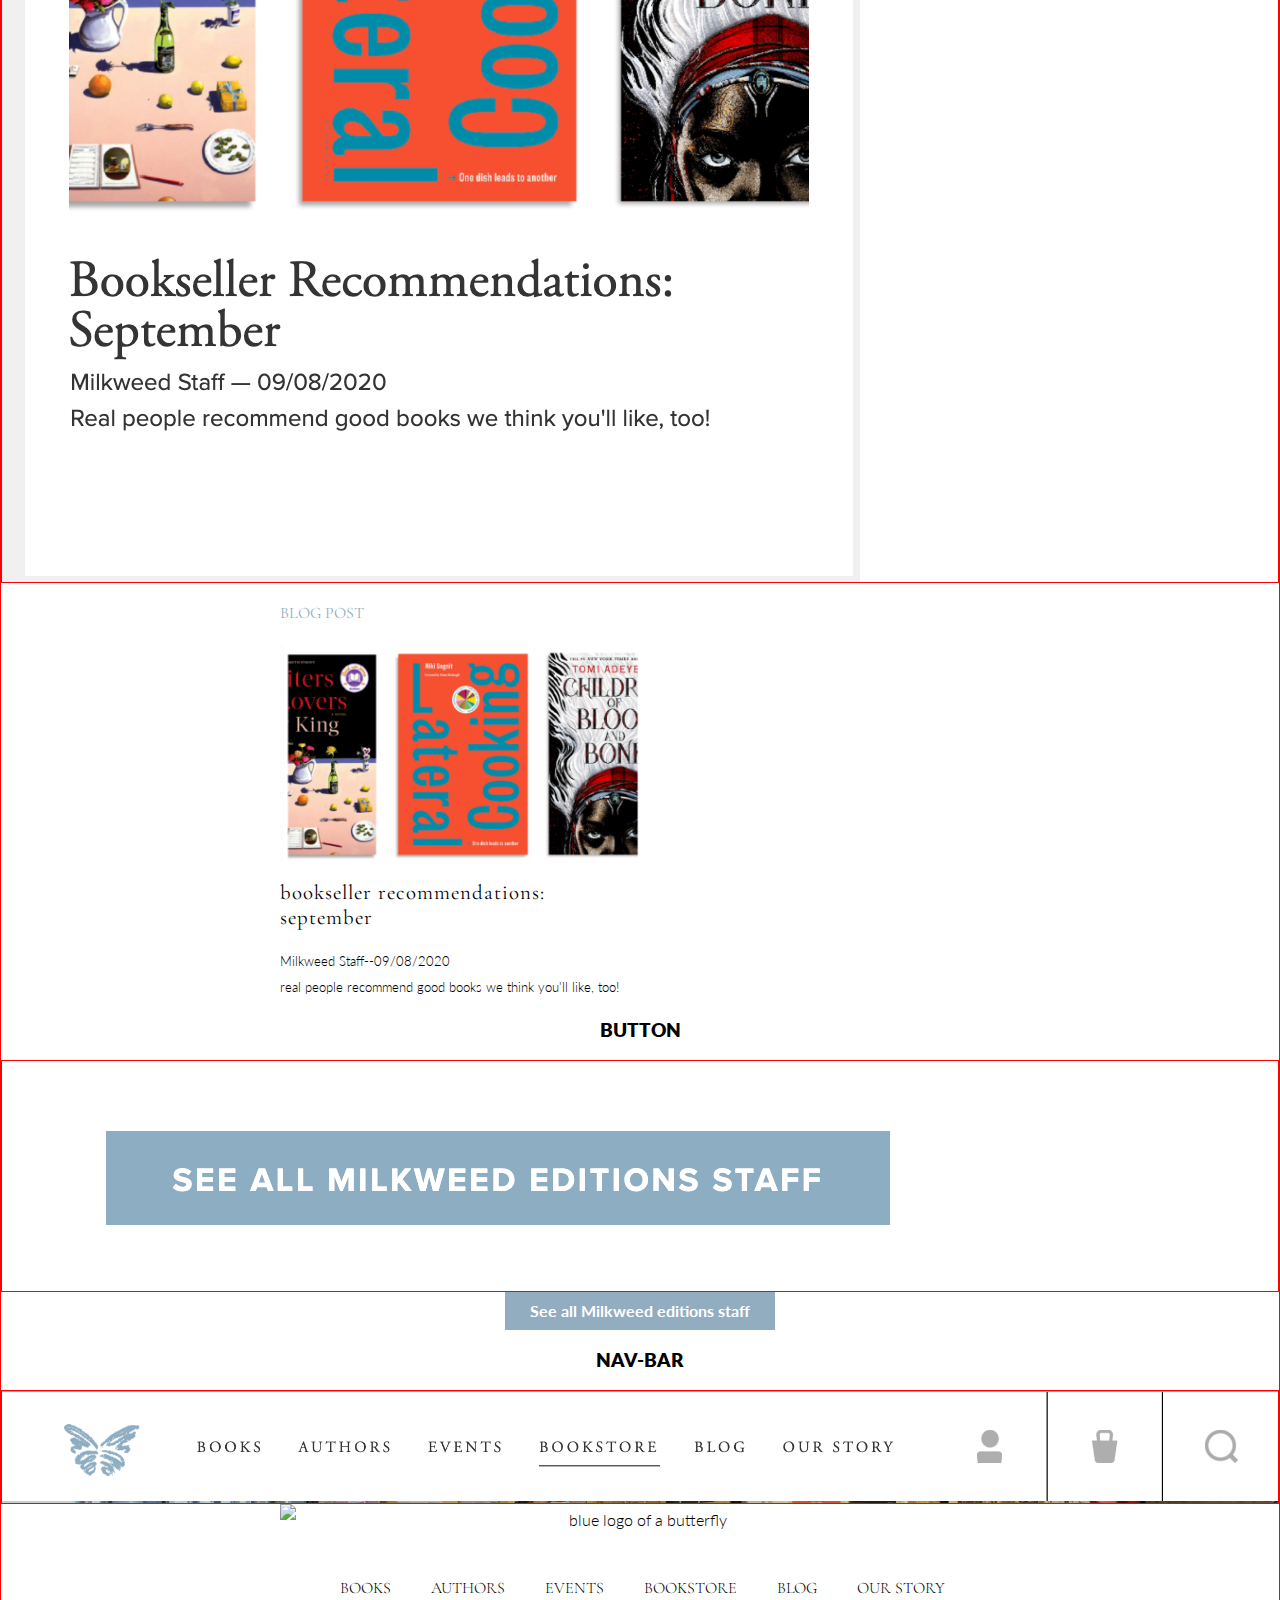
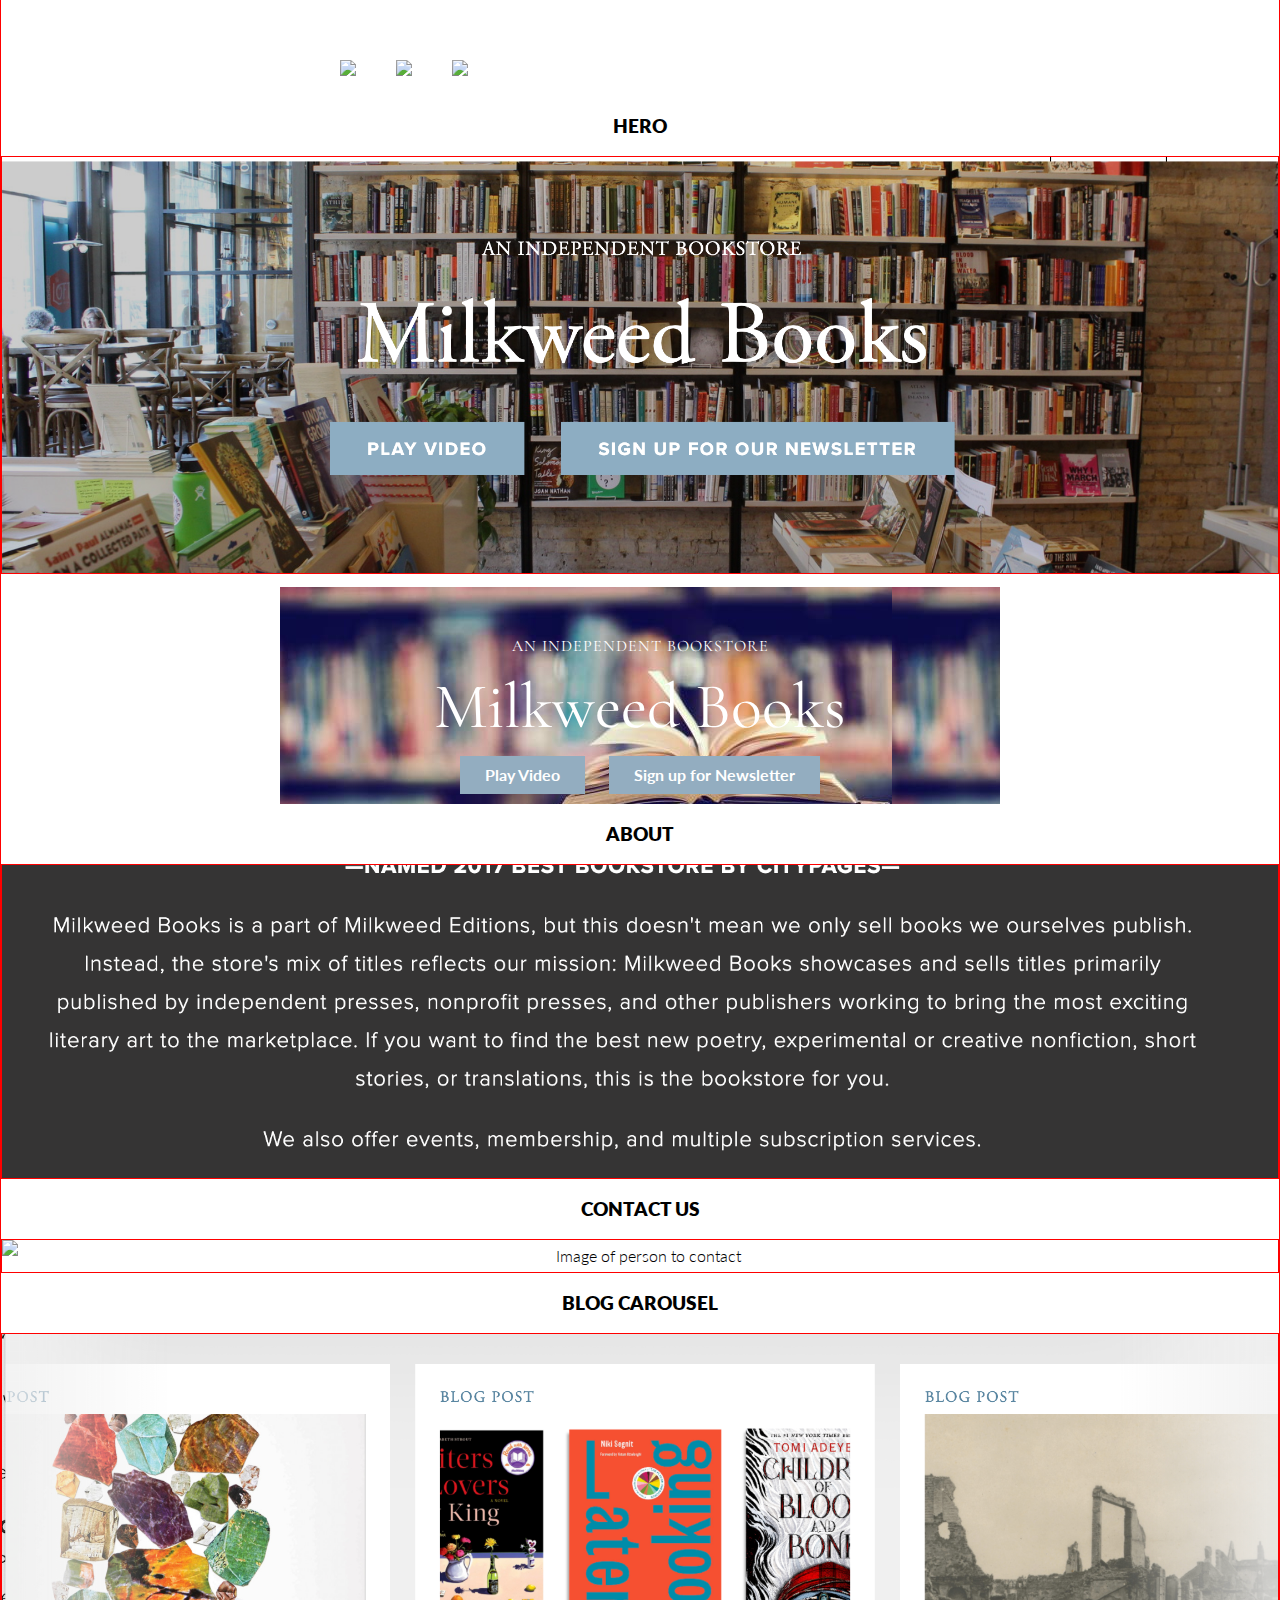
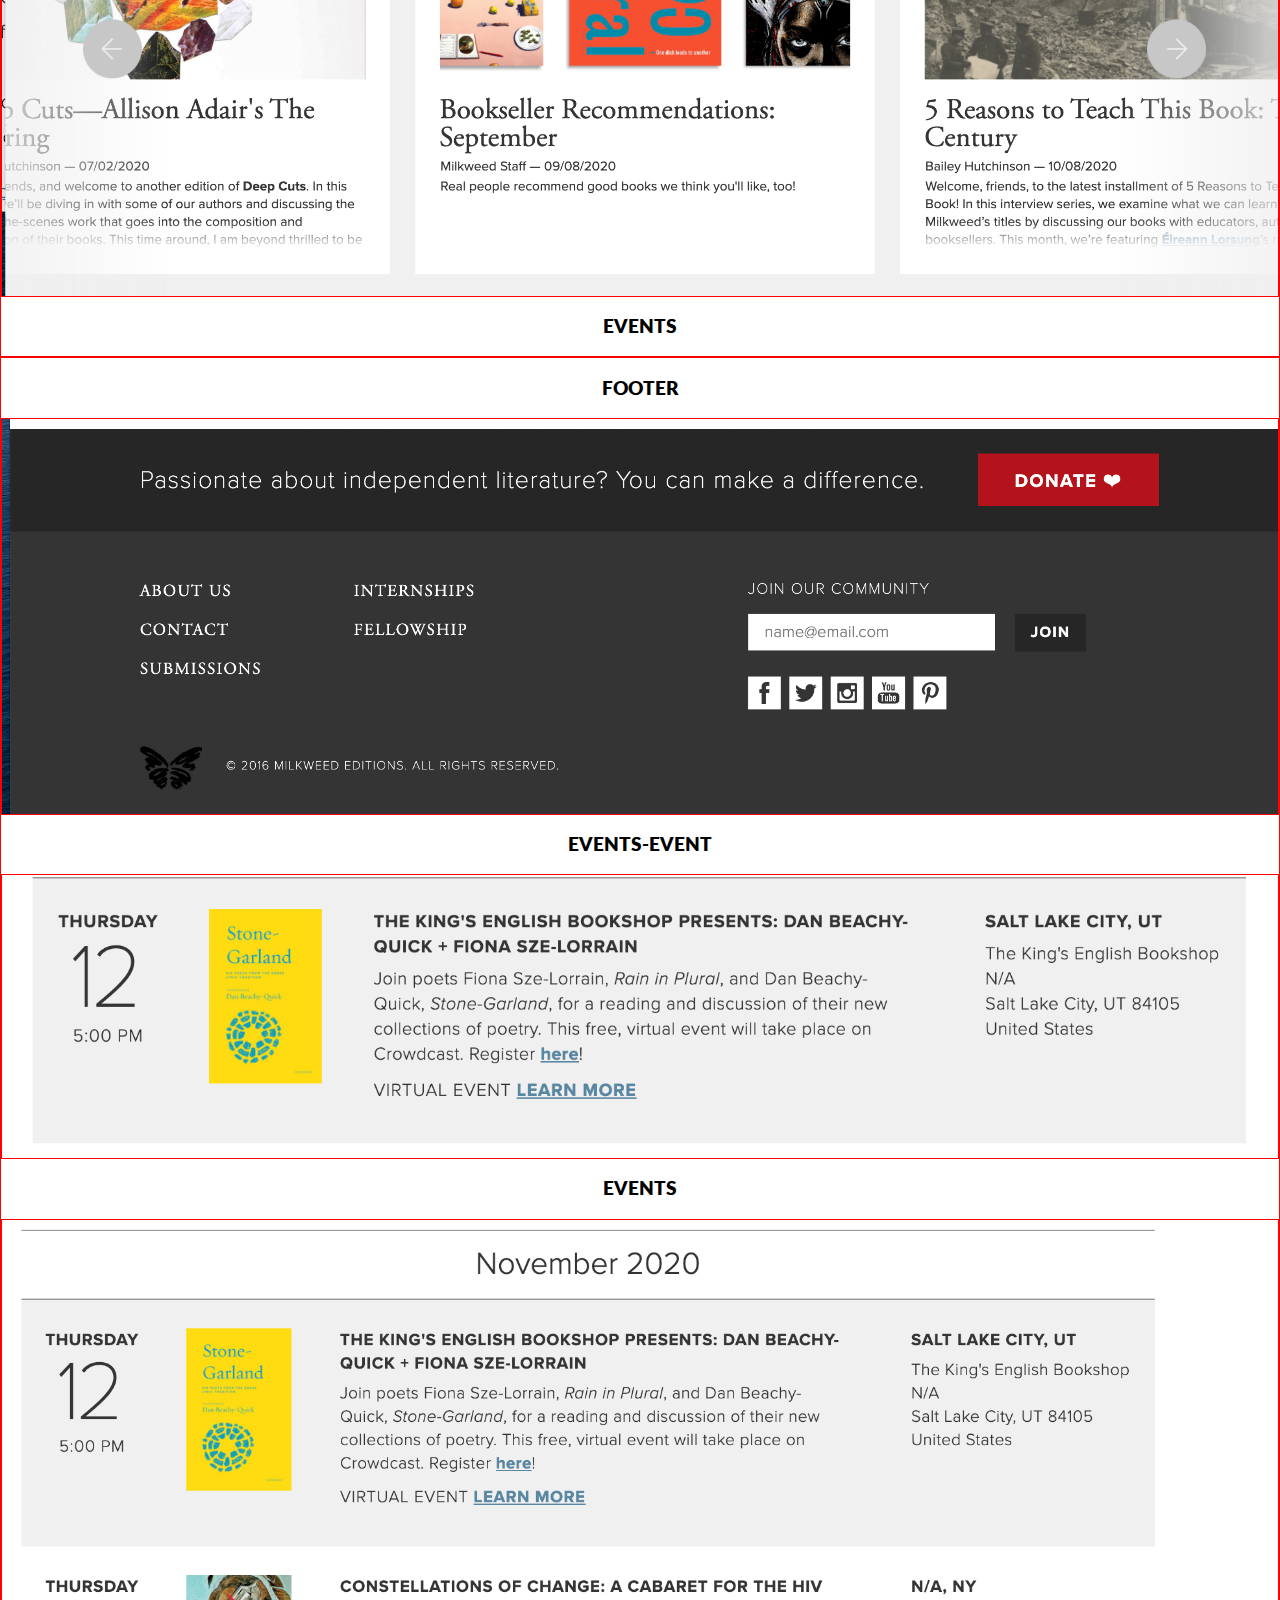
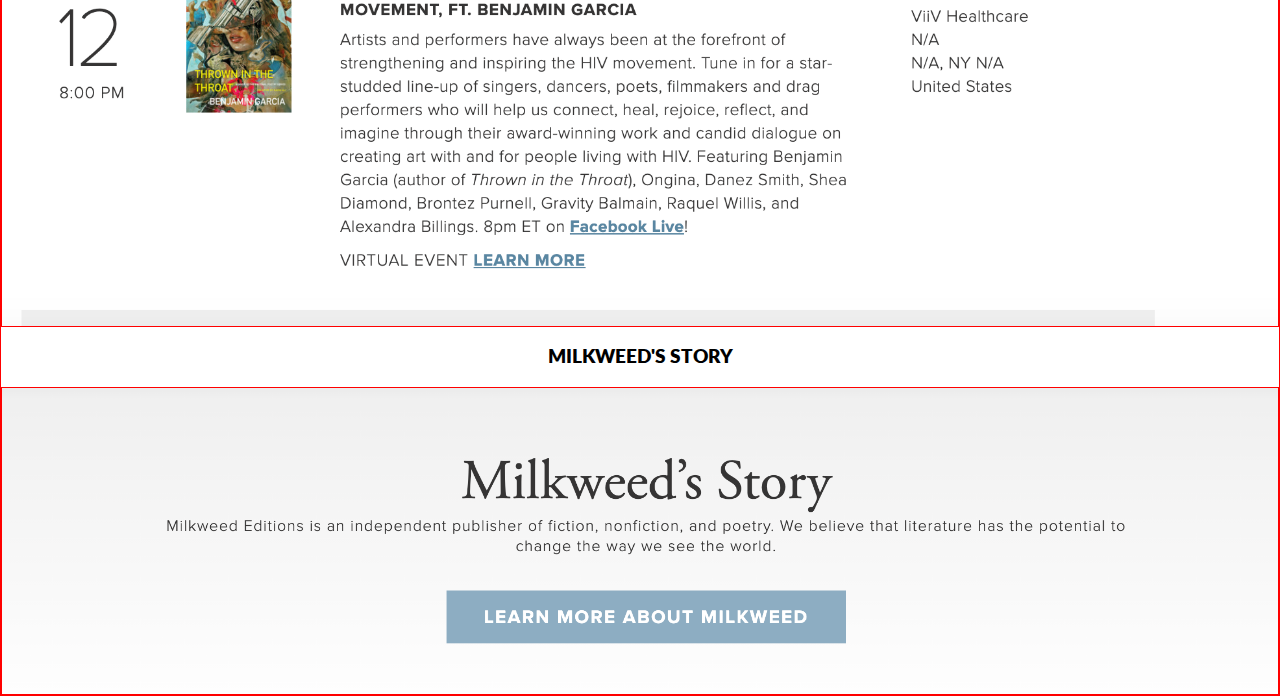
==== commit d25d7117: "Update more componenets" ====
--- a/component/index.html
+++ b/component/index.html
@@ -15,6 +15,8 @@
 		<h1>Web Components</h1>
 		<h2>Typography Defaults</h2>
 
+<!----------------------BODY---------------------------->
+
 		<article class="component">
 			<h3 class="component__name">body</h3>
 				<div class="component__img">
@@ -24,7 +26,7 @@
 					alt="body copy">
 				</div>
 
-<div class="compoent__code">
+<div class="component__code">
 	<p><b>Milkweed Books is (partially) open.</b>We are taking book orders on the phone (612-215-2540) and via email <a href="#!">(bookstore@milkweed.org)</a> Monday - Friday from 10 AM to 6 PM.
 Books will be shipped to you.</p>
 
@@ -41,6 +43,10 @@
 <p>Milkweed Books is located on the first floor of <a href="https://www.openbookmn.org/">Open Book</a>, the nation's largest literary arts center. In addition to serving as home to Milkweed Editions, Milkweed Books, the Loft Literary Center, and the Minnesota Center for Book Arts, the building offers a coffee shop/bistro, a literary commons, and event space.</p>
 </div>
 </article>
+
+<!----------------------BODY---------------------------->
+
+<!----------------------LIST-ITEMS---------------------->
 
 <article class="component">
 	<h3 class="component__name">List Items</h3>
@@ -51,7 +57,7 @@
 			alt="List Items">
 		</div>
 
-	<div class="compoent__code">
+	<div class="component__code">
 		<nav>
 			<ul class="nav-list">
 				<li class="nav-list-item"><a href="https://milkweed.org/booksl">Books</a></li>
@@ -64,6 +70,9 @@
 	</div>
 </article>
 
+<!----------------------LIST-ITEMS---------------------->
+
+<!----------------------HEADINGS------------------------>
 
 		<article class="component">
 			<h3 class="component__name">Headings H1 H2 H3</h3>
@@ -73,12 +82,18 @@
 					<img srcset="img/h3.png 2x" src="img/h3.png" alt="h3">
 				</div>
 
-<div class="compoent__code">
+<div class="component__code">
+	<div class="header_background_image">
 	<h1>Milkweed Books</h1>
 	<h2>An Independent Bookstore</h2>
+</div>
 	<h3>Contact the bookstore</h3>
 </div>
 </article>
+
+<!----------------------HEADINGS------------------------>
+
+<!----------------------BLOG-POST----------------------->
 
 <article class="component">
 			<h3 class="component__name">Blog Post</h3>
@@ -89,13 +104,11 @@
 					alt="Blog Post">
 				</div>
 
-				<div class="compoent__code">
+				<div class="component__code blog-post-container">
 					
 					<h4>Blog Post</h4>
 						<article class="blog-post">
-							<div>
-							<img src="../img/blog-post.png" alt=" images of book covers">
-						</div>
+							<img src="../img/blog-post.png" class="blog-image" alt=" images of book covers">
 							<h2>Bookseller Recommendations:<br>
 							September</h2>
 							<p> Milkweed Staff--<date>09/08/2020</date><br>
@@ -104,6 +117,235 @@
 				</div>
 </article>
 
+<!----------------------BLOG-POST----------------------->
+
+<!----------------------BUTTON-------------------------->
+
+<article class="component">
+			<h3 class="component__name">button</h3>
+				<div class="component__img">
+					<img 
+					srcset="img/contact__button.png 2x"
+					src="img/contact__button.png"
+					alt="button">
+				</div>
+
+<div class="component__code">
+	<button>See all Milkweed editions staff</button>
+
+	</div>
+</article>
+
+<!-----------------------BUTTON------------------------->
+
+<!-----------------------NAV-BAR------------------------>
+
+<article class="component">
+			<h3 class="component__name">nav-bar</h3>
+				<div class="component__img">
+					<img 
+					srcset="img/nav-bar.png 2x"
+					src="img/nav-bar.png"
+					alt="body copy">
+				</div>
+
+<div class="component__code">
+
+
+	<img src="../img/!#" alt="blue logo of a butterfly">
+	
+			<ul class="nav-list">
+				<li class="nav-list-item"><a href="https://milkweed.org/booksl">Books</a></li>
+				<li class="nav-list-item"><a href="https://milkweed.org/authors">Authors</a></li>
+				<li class="nav-list-item"><a href="https://milkweed.org/events">Events</a></li>
+				<li class="nav-list-item"><a href="https://milkweed.org/bookstore">Bookstore</a></li>
+				<li class="nav-list-item"><a href="https://milkweed.org/blog">Blog</a></li>
+				<li class="nav-list-item"><a href="https://milkweed.org/our-story">Our Story</a></li>
+			</ul>
+
+			
+			<ul>
+				<li class="nav-icon"><a href="https://milkweed.org/our-story"><img src="#! alt="></a></li>
+				<li class="nav-icon"><a href="https://milkweed.org/cart"><img src="#! alt="></a></li>
+				<li class="nav-icon"><a href="https://milkweed.org/search/content/t"><img src="#! alt="></a></li>
+			</ul>
+
+	</div>
+</article>
+
+<!-----------------------NAV-BAR------------------------>
+
+
+<!-----------------------HERO--------------------------->
+
+<article class="component">
+			<h3 class="component__name">Hero</h3>
+				<div class="component__img">
+					<img 
+					srcset="img/hero.png 2x"
+					src="img/hero.png"
+					alt="books with title and subtitle">
+				</div>
+
+<div class="component__code header_background_image">
+	<h2>An Independent Bookstore</h2>
+	<h1>Milkweed Books</h1>
+	<button>Play Video</button>
+	<button>Sign up for Newsletter</button>
+	</div>
+</article>
+
+<!-----------------------HERO--------------------------->
+
+
+<!-----------------------ABOUT--------------------------->
+
+<article class="component">
+			<h3 class="component__name">About</h3>
+				<div class="component__img">
+					<img 
+					srcset="img/section__about__paragraph.png 2x"
+					src="img/section__about__paragraph.png"
+					alt="books with title and subtitle">
+				</div>
+<div class="component__code">
+
+</div>
+</article>
+
+
+
+<!-----------------------ABOUT--------------------------->
+
+
+<!-----------------------CONTACT------------------------->
+
+<article class="component">
+			<h3 class="component__name">Contact Us</h3>
+				<div class="component__img">
+					<img 
+					srcset="img/section__contact.png 2x"
+					src="img/contact.png"
+					alt="Image of person to contact">
+				</div>
+<div class="component__code">
+
+</div>
+</article>
+
+<!-----------------------CONTACT------------------------->
+
+
+<!-----------------------CAROUSEL------------------------>
+
+<article class="component">
+			<h3 class="component__name">Blog Carousel</h3>
+				<div class="component__img">
+					<img 
+					srcset="img/carousel.png 2x"
+					src="img/carousel.png"
+					alt="Slides of blog posts">
+				</div>
+<div class="component__code">
+
+</div>
+</article>
+
+<!-----------------------CAROUSEL------------------------->
+
+
+<!-----------------------EVENTS--------------------------->
+
+<article class="component">
+			<h3 class="component__name">Events</h3>
+				<div class="component__img">
+					<img 
+					srcset="img/.png 2x"
+					src="img/.png"
+					alt="">
+				</div>
+<div class="component__code">
+
+</div>
+</article>
+
+<!-----------------------EVENTS------------------------->
+
+
+
+<!-----------------------FOOTER------------------------->
+
+<article class="component">
+			<h3 class="component__name">Footer</h3>
+				<div class="component__img">
+					<img 
+					srcset="img/footer.png 2x"
+					src="img/footer.png"
+					alt="">
+				</div>
+<div class="component__code">
+
+</div>
+</article>
+
+<!-----------------------FOOTER------------------------>
+
+<!-----------------------EVENTS-EVENT------------------>
+
+<article class="component">
+			<h3 class="component__name">Events-event</h3>
+				<div class="component__img">
+					<img 
+					srcset="img/section-events-event.png 2x"
+					src="img/section-events-event.png"
+					alt="">
+				</div>
+<div class="component__code">
+
+</div>
+</article>
+
+<!-----------------------EVENTS-EVENT------------------->
+
+<!-----------------------EVENTS------------------------->
+
+<article class="component">
+			<h3 class="component__name">Events</h3>
+				<div class="component__img">
+					<img 
+					srcset="img/section-events.png 2x"
+					src="img/section-events.png"
+					alt="">
+				</div>
+<div class="component__code">
+
+</div>
+</article>
+
+<!-----------------------EVENTS------------------------>
+
+
+<!-----------------------STORY------------------------->
+
+<article class="component">
+			<h3 class="component__name">Milkweed's Story</h3>
+				<div class="component__img">
+					<img 
+					srcset="img/section-story.png 2x"
+					src="img/section-story.png"
+					alt="">
+				</div>
+<div class="component__code">
+
+</div>
+</article>
+
+<!-----------------------STORY------------------------>
+
+
+
+
+
 		
 	</body>
 	</html>--- a/css/main.css
+++ b/css/main.css
@@ -27,17 +27,22 @@
 	border: 1px solid red;
 	text-align: center;
 
+
 }
 
 h1, h2, h3, h4 {
 	font-family: Cormorant Garamond, serif;
 	color: var(--black);
-	font-size: 100%;
 	line-height: 1.2;
 	font-weight: 400;
 	
 }
 
+h1 {
+	color: white;
+	font-size: 4em;
+}
+	
 
 h2 {
 	font-size: 130%;
@@ -54,6 +59,7 @@
 	text-transform: uppercase;
 	font-weight: 800;
 }
+
 ul {
 	
 	list-style-type: none;
@@ -75,11 +81,42 @@
 	color: var(--blue-light);
 }
 
+
 img {
 	display: block;
 	max-width: 100%;
 }
 
+button {
+	padding: 10px 25px;
+	margin: 10px;
+	font-family: Lato, sans-serif;
+	text-transform: uppercase;
+	border: none;
+	background-color: var(--blue-light);
+	color: white;
+	font-weight: bold;
+
+}
+
+.header_background_image {
+background-image: url("../img/books.jpg");
+
+}
+.header_background_image h2 {
+	color: white;
+	padding: 50px 0 0 0;
+	font-size: 1em;
+
+
+}
+
+.header_background_image h1 {
+	margin: 0;
+}
+.header_background_image button {
+	margin: 10px;
+}
 
 
 }
@@ -104,4 +141,20 @@
 .blog-post p {
 	text-align: left;
 	font-size: small;
+}
+
+.component__code {
+	max-width: 45em;
+	margin: auto;
+}
+
+.nav-list a {
+	color: var(--black);
+	text-decoration: none;
+}
+
+.blog-post-container h4 {
+	color: var(--blue-light);
+	text-align: left;
+	text-transform: uppercase;
 }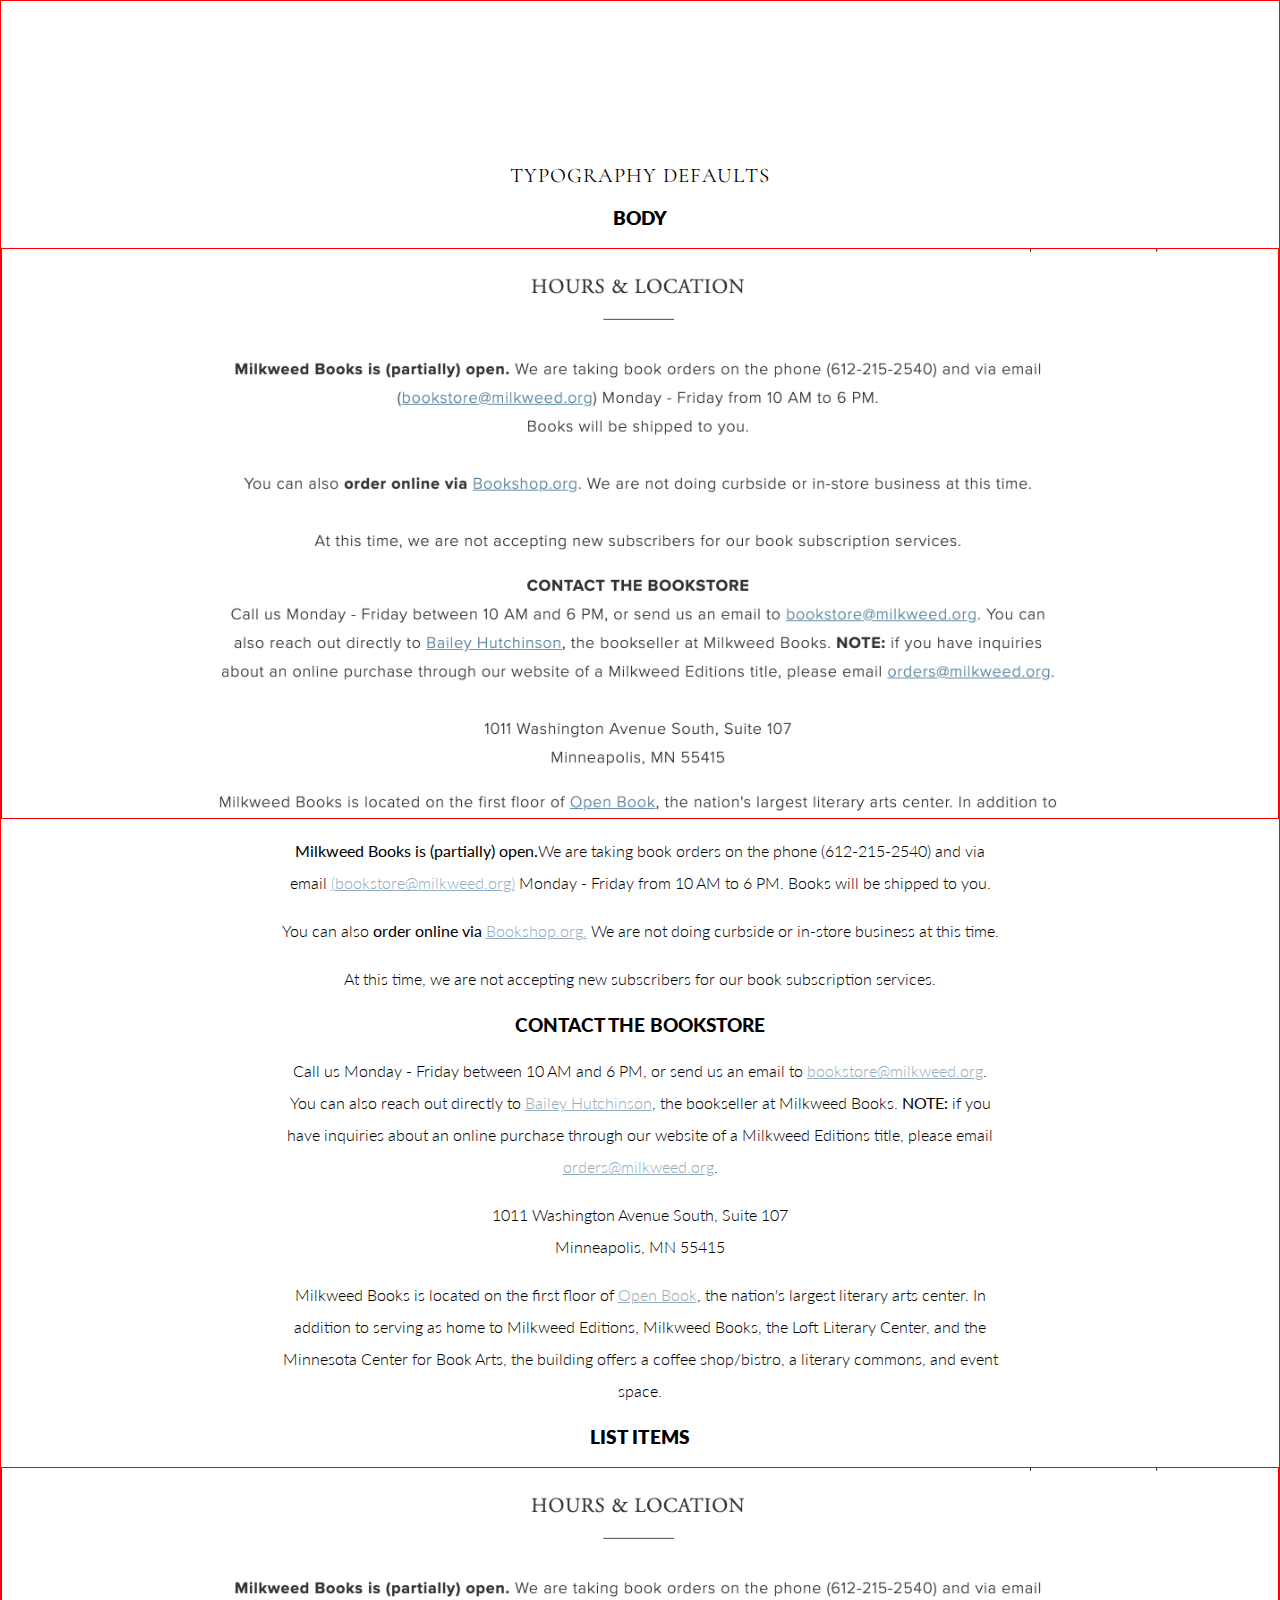
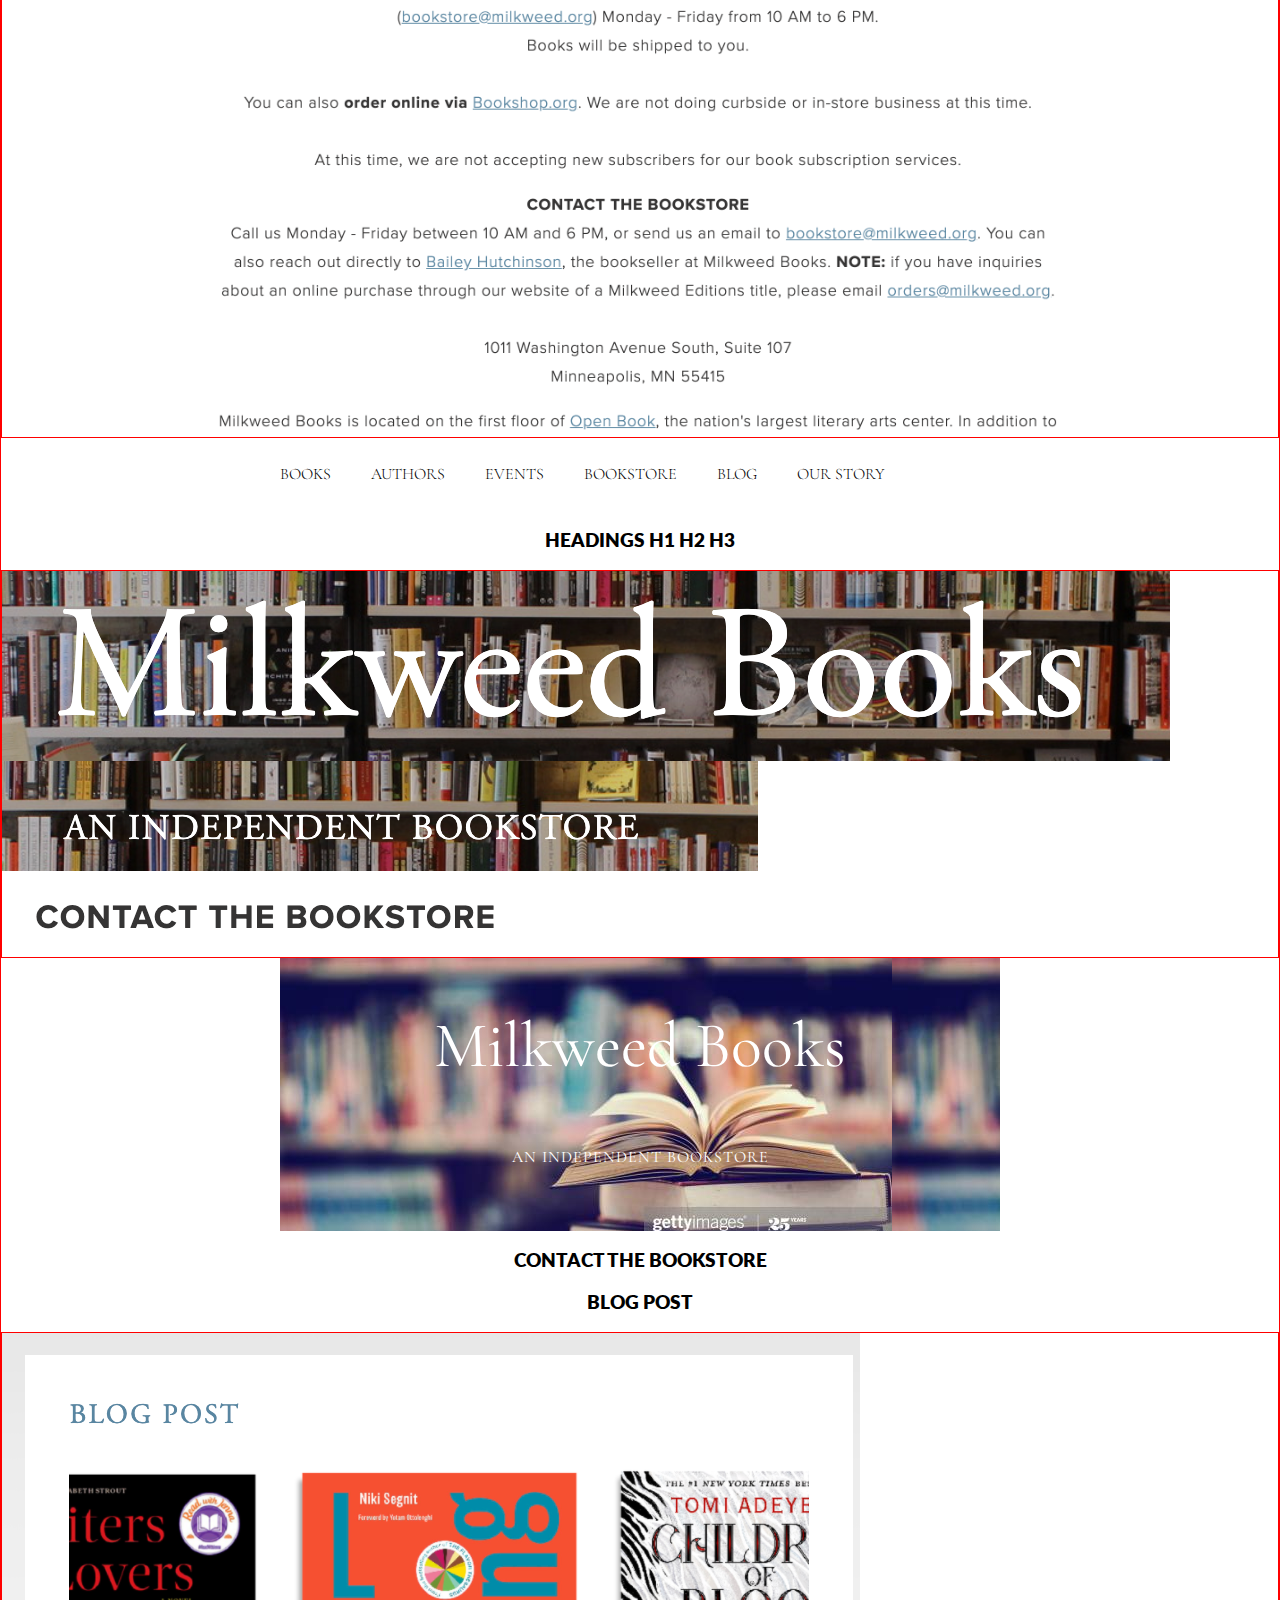
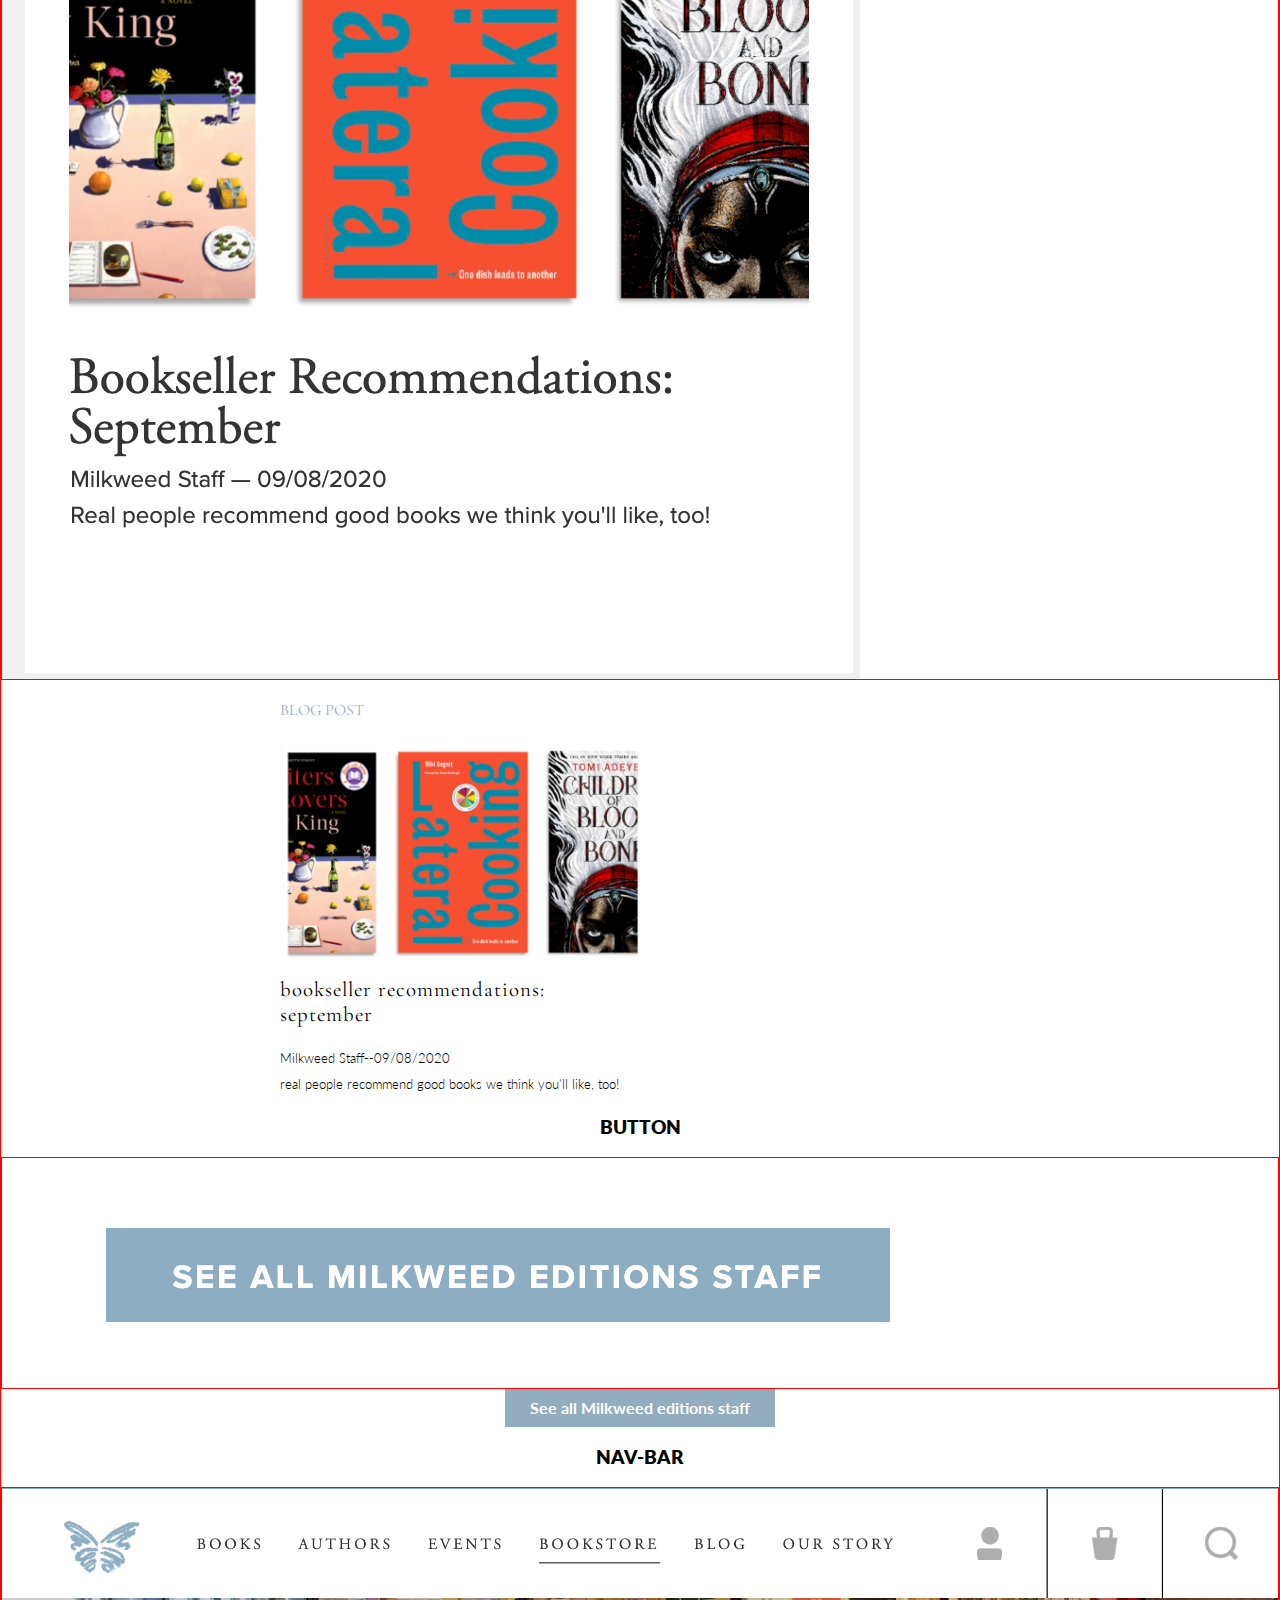
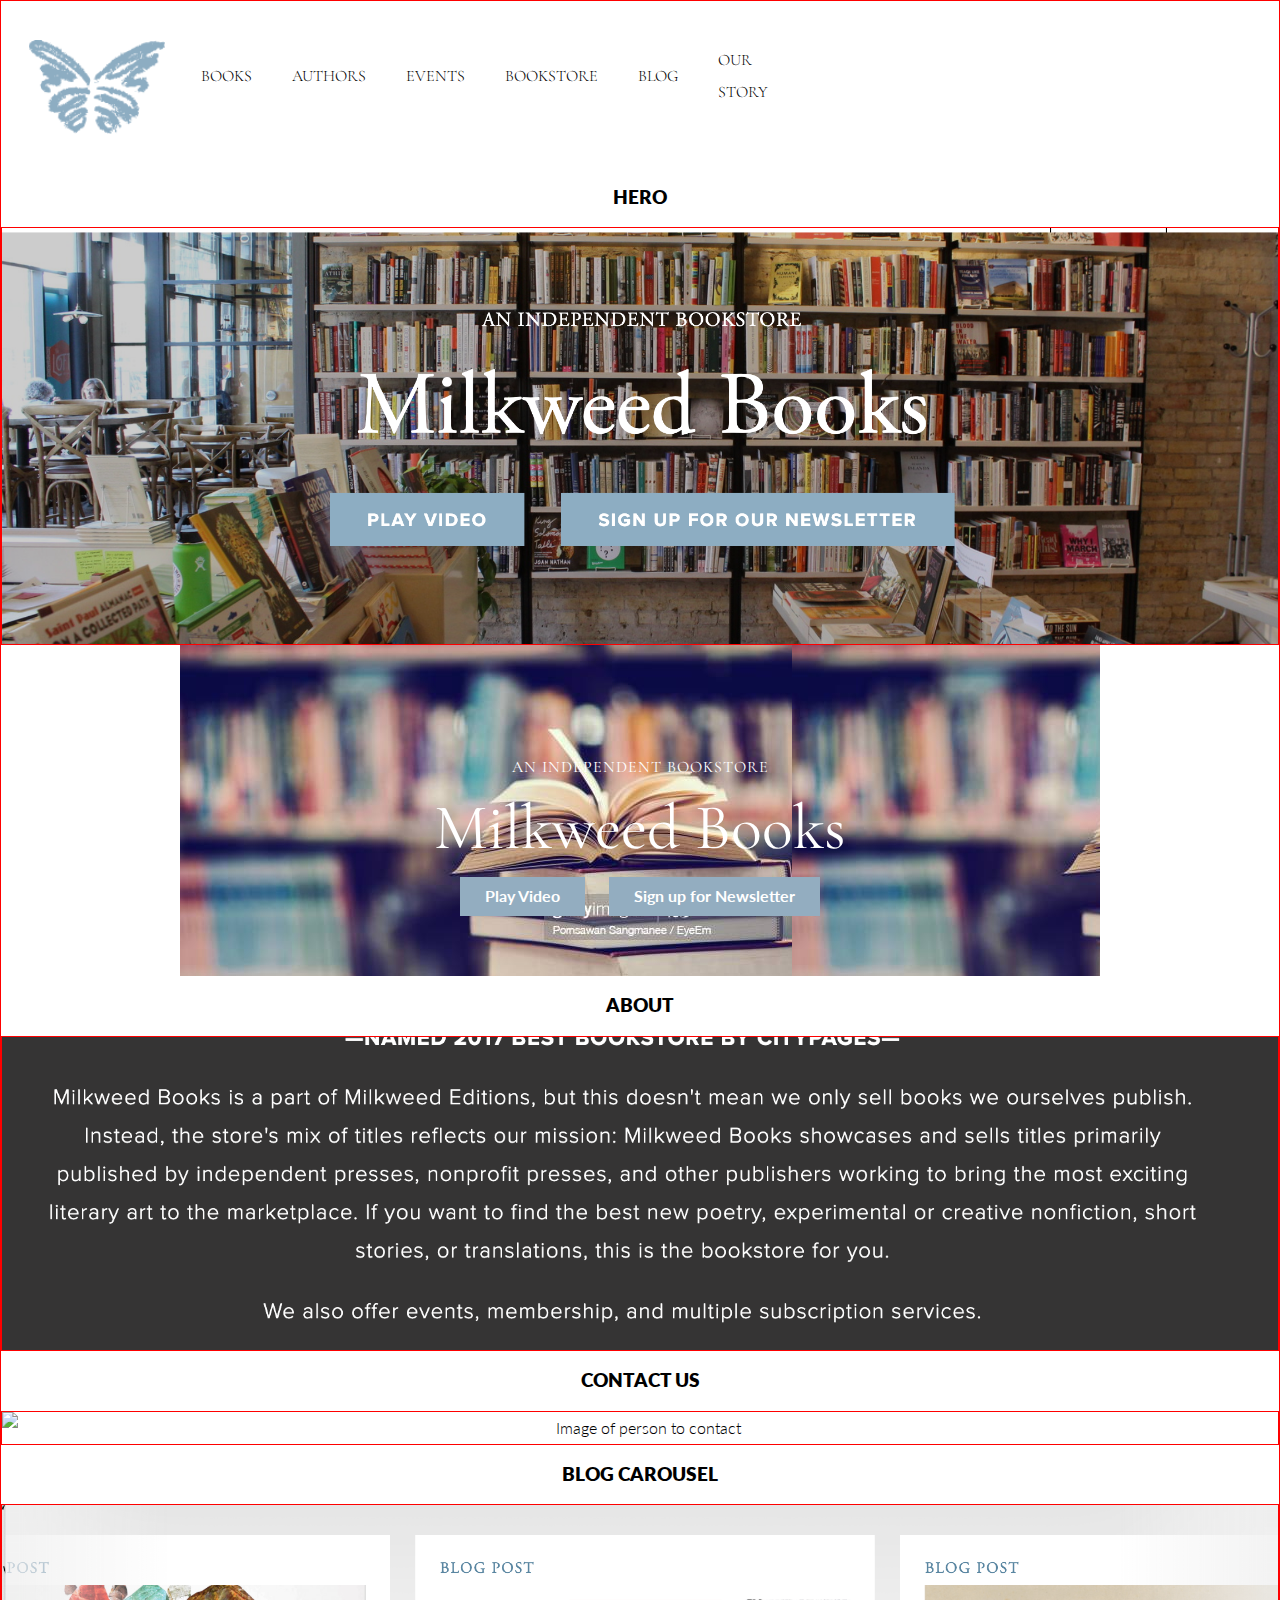
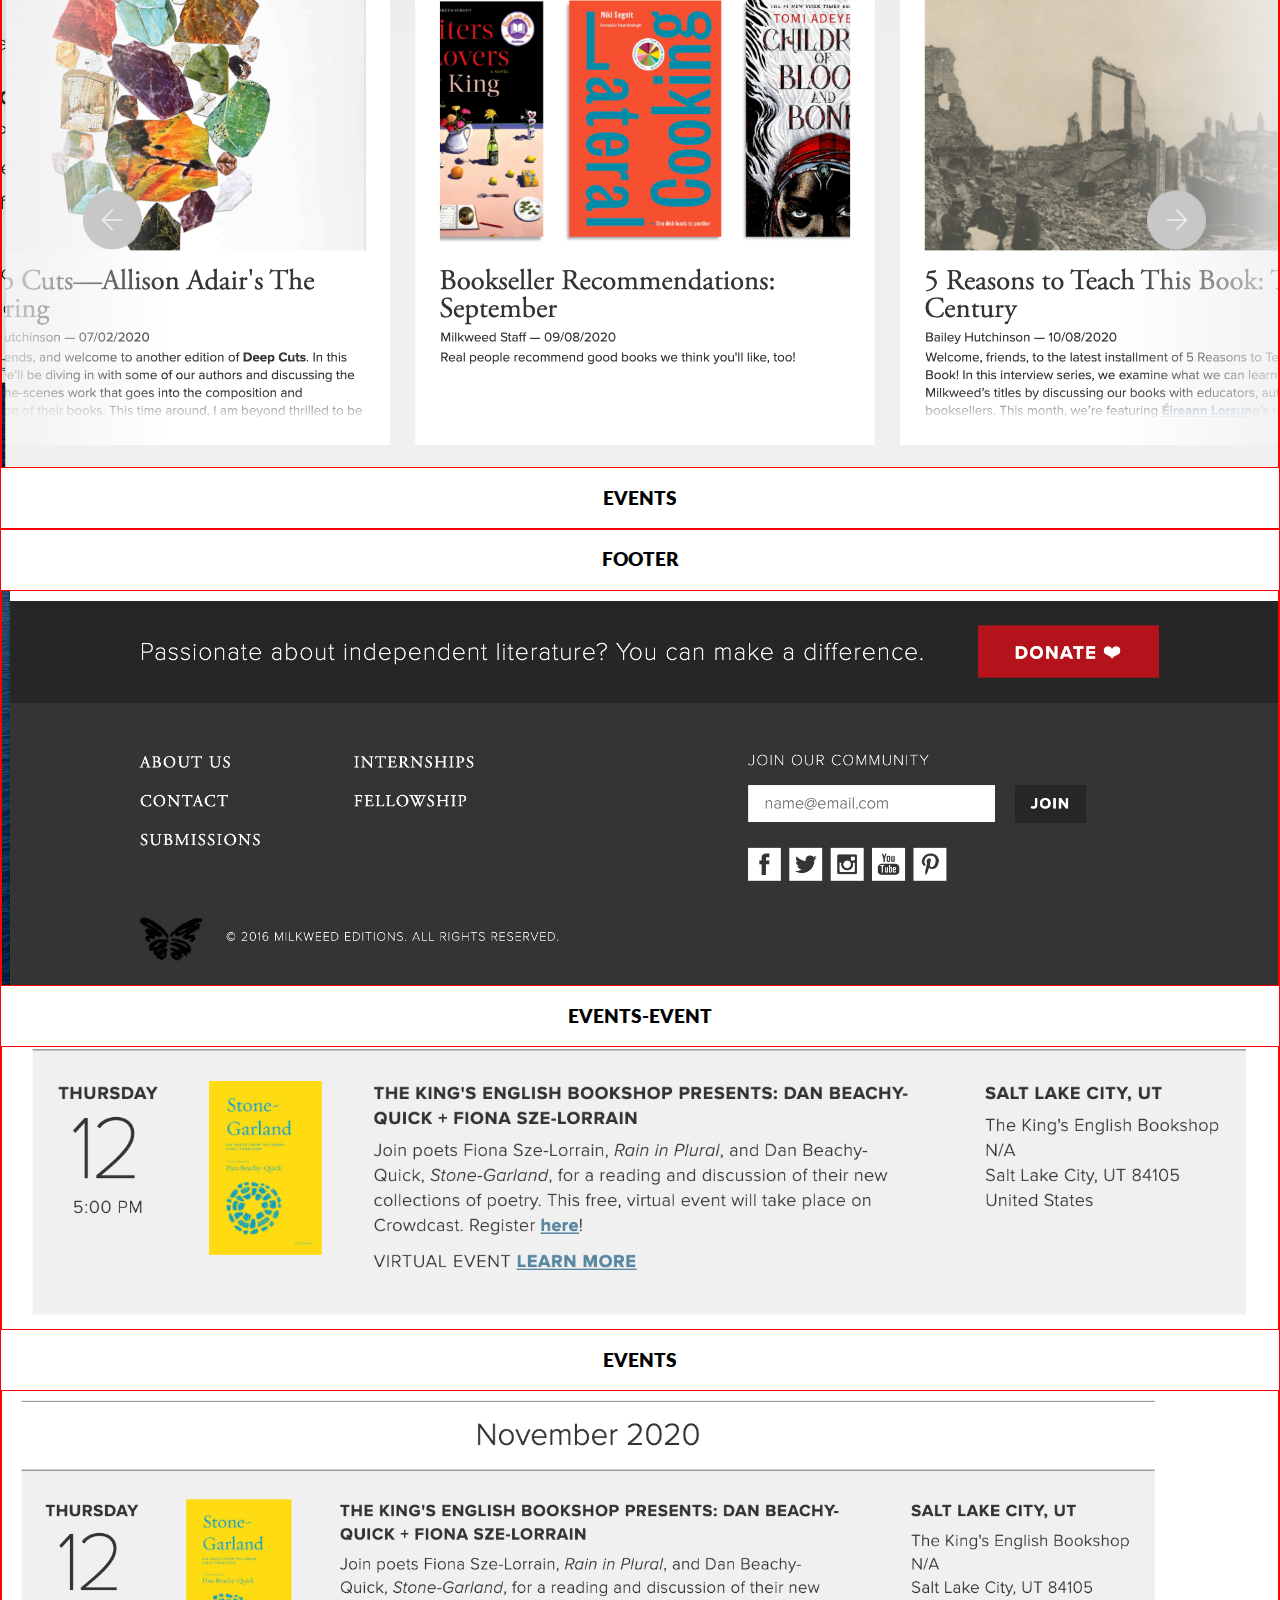
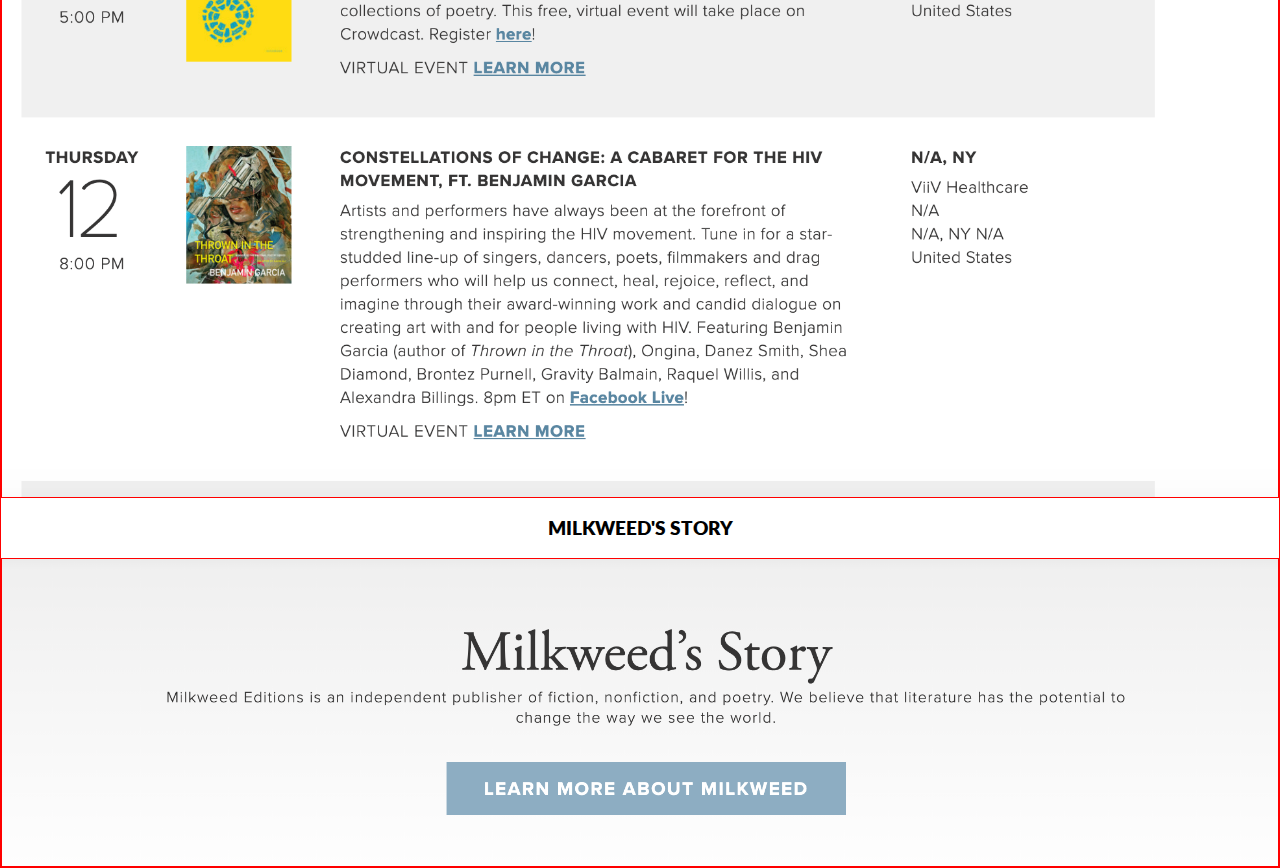
==== commit 6774b38d: "fixed the nav bar to have logo" ====
--- a/component/index.html
+++ b/component/index.html
@@ -149,10 +149,10 @@
 					alt="body copy">
 				</div>
 
-<div class="component__code">
-
-
-	<img src="../img/!#" alt="blue logo of a butterfly">
+<div class="component__code nav-bar-items">
+
+
+	<img class="logo" src="../img/logo.png" alt="blue logo of a butterfly">
 	
 			<ul class="nav-list">
 				<li class="nav-list-item"><a href="https://milkweed.org/booksl">Books</a></li>
@@ -165,9 +165,9 @@
 
 			
 			<ul>
-				<li class="nav-icon"><a href="https://milkweed.org/our-story"><img src="#! alt="></a></li>
-				<li class="nav-icon"><a href="https://milkweed.org/cart"><img src="#! alt="></a></li>
-				<li class="nav-icon"><a href="https://milkweed.org/search/content/t"><img src="#! alt="></a></li>
+				<li class="nav-icon"><a href="https://milkweed.org/our-story"><img src="../img/profile.png" alt="icon of person"></a></li>
+				<li class="nav-icon"><a href="https://milkweed.org/cart"><img src="../img/books.jpg" alt="icon of shopping bag"></a></li>
+				<li class="nav-icon"><a href="https://milkweed.org/search/content/t"><img src="../img/search.png" alt="icon of magnifying glass"></a></li>
 			</ul>
 
 	</div>
--- a/css/main.css
+++ b/css/main.css
@@ -64,14 +64,15 @@
 	
 	list-style-type: none;
 	text-transform: uppercase;
-	
+	margin-block-start: 0;
 	font-family: Cormorant Garamond;
 	display: flex;
 	align-items: center;
+	padding-inline-start: 0;
 }
 
 li {
-	padding: 20px;
+	padding: 20px 40px 20px 0px;
 	text-decoration: none;
 	color: var(--black) !important;
 }
@@ -99,8 +100,10 @@
 
 }
 
+
 .header_background_image {
 background-image: url("../img/books.jpg");
+padding: 50px 100px 50px 100px
 
 }
 .header_background_image h2 {
@@ -157,4 +160,16 @@
 	color: var(--blue-light);
 	text-align: left;
 	text-transform: uppercase;
-}+}
+
+.nav-bar-items {
+	display: flex;
+	justify-content: flex-start;
+	text-align: left;
+	margin: 0;
+}
+
+.nav-icon {
+	padding: 0;
+	
+}
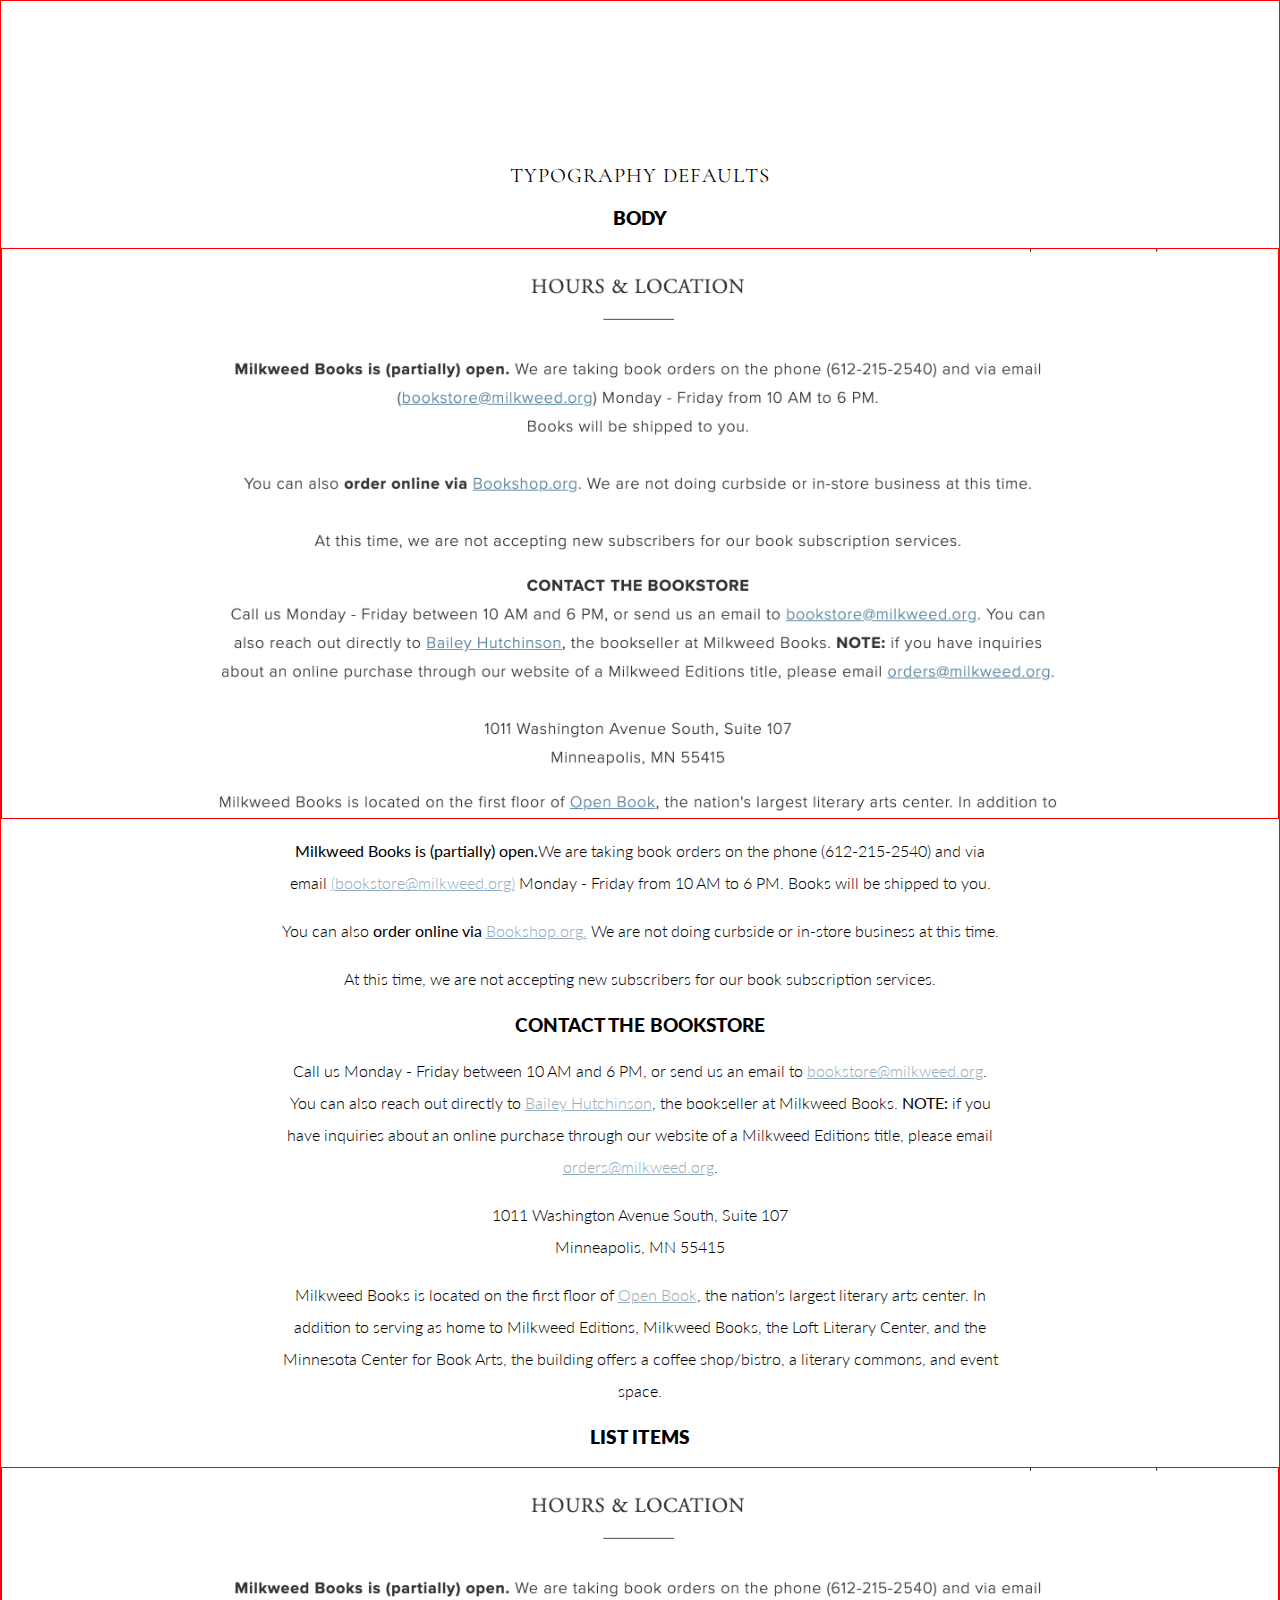
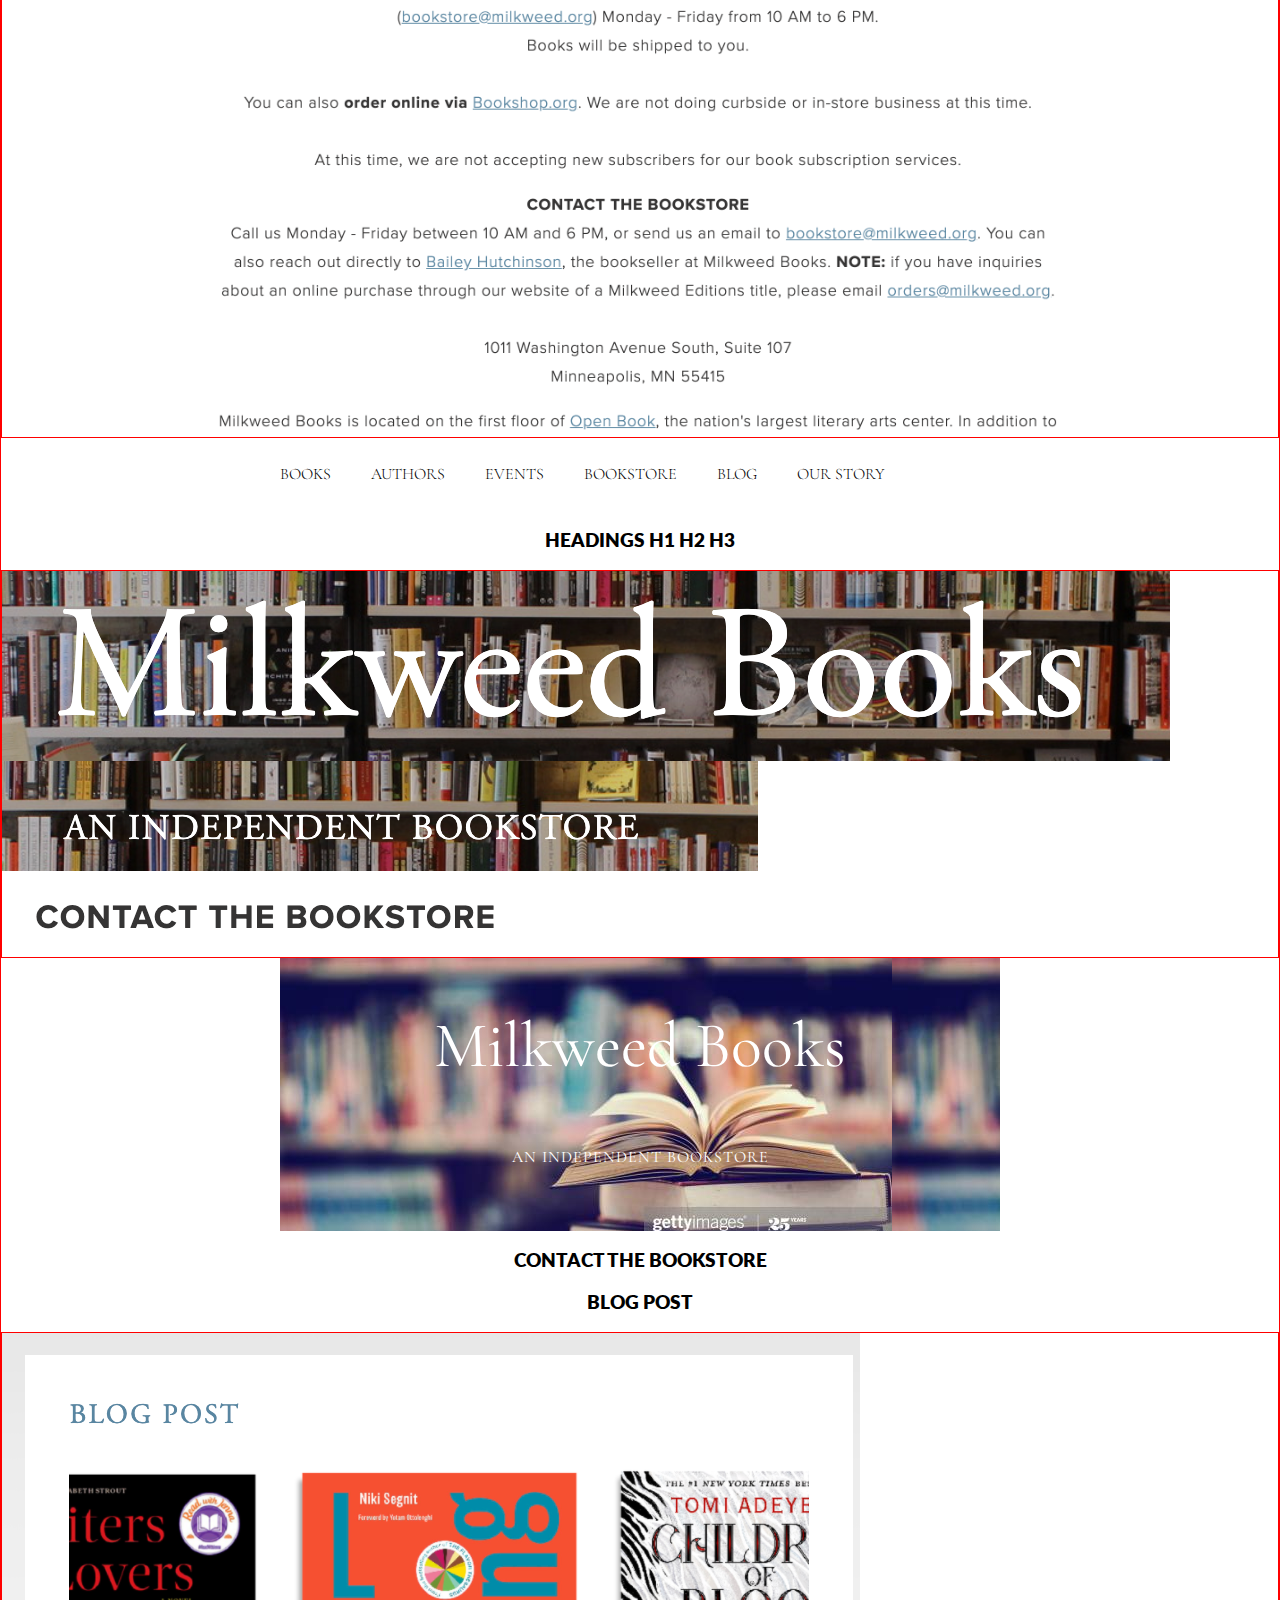
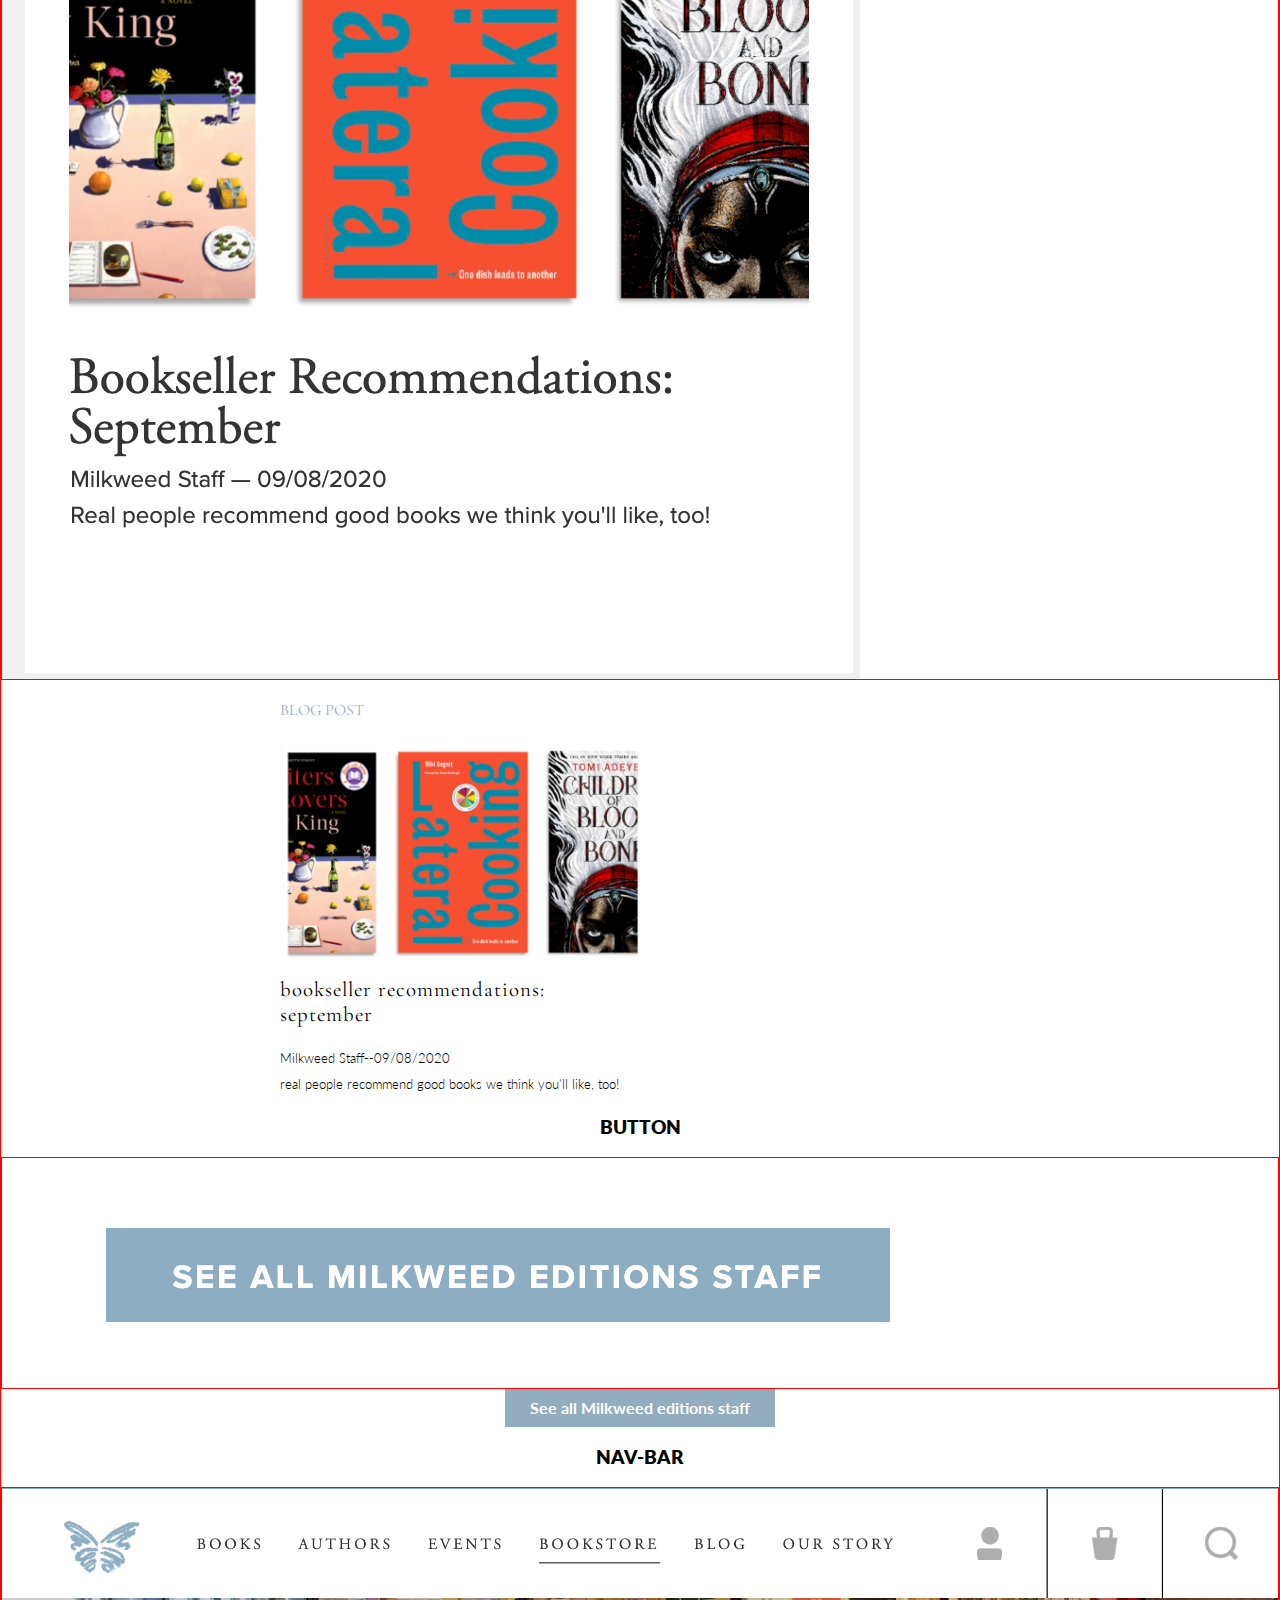
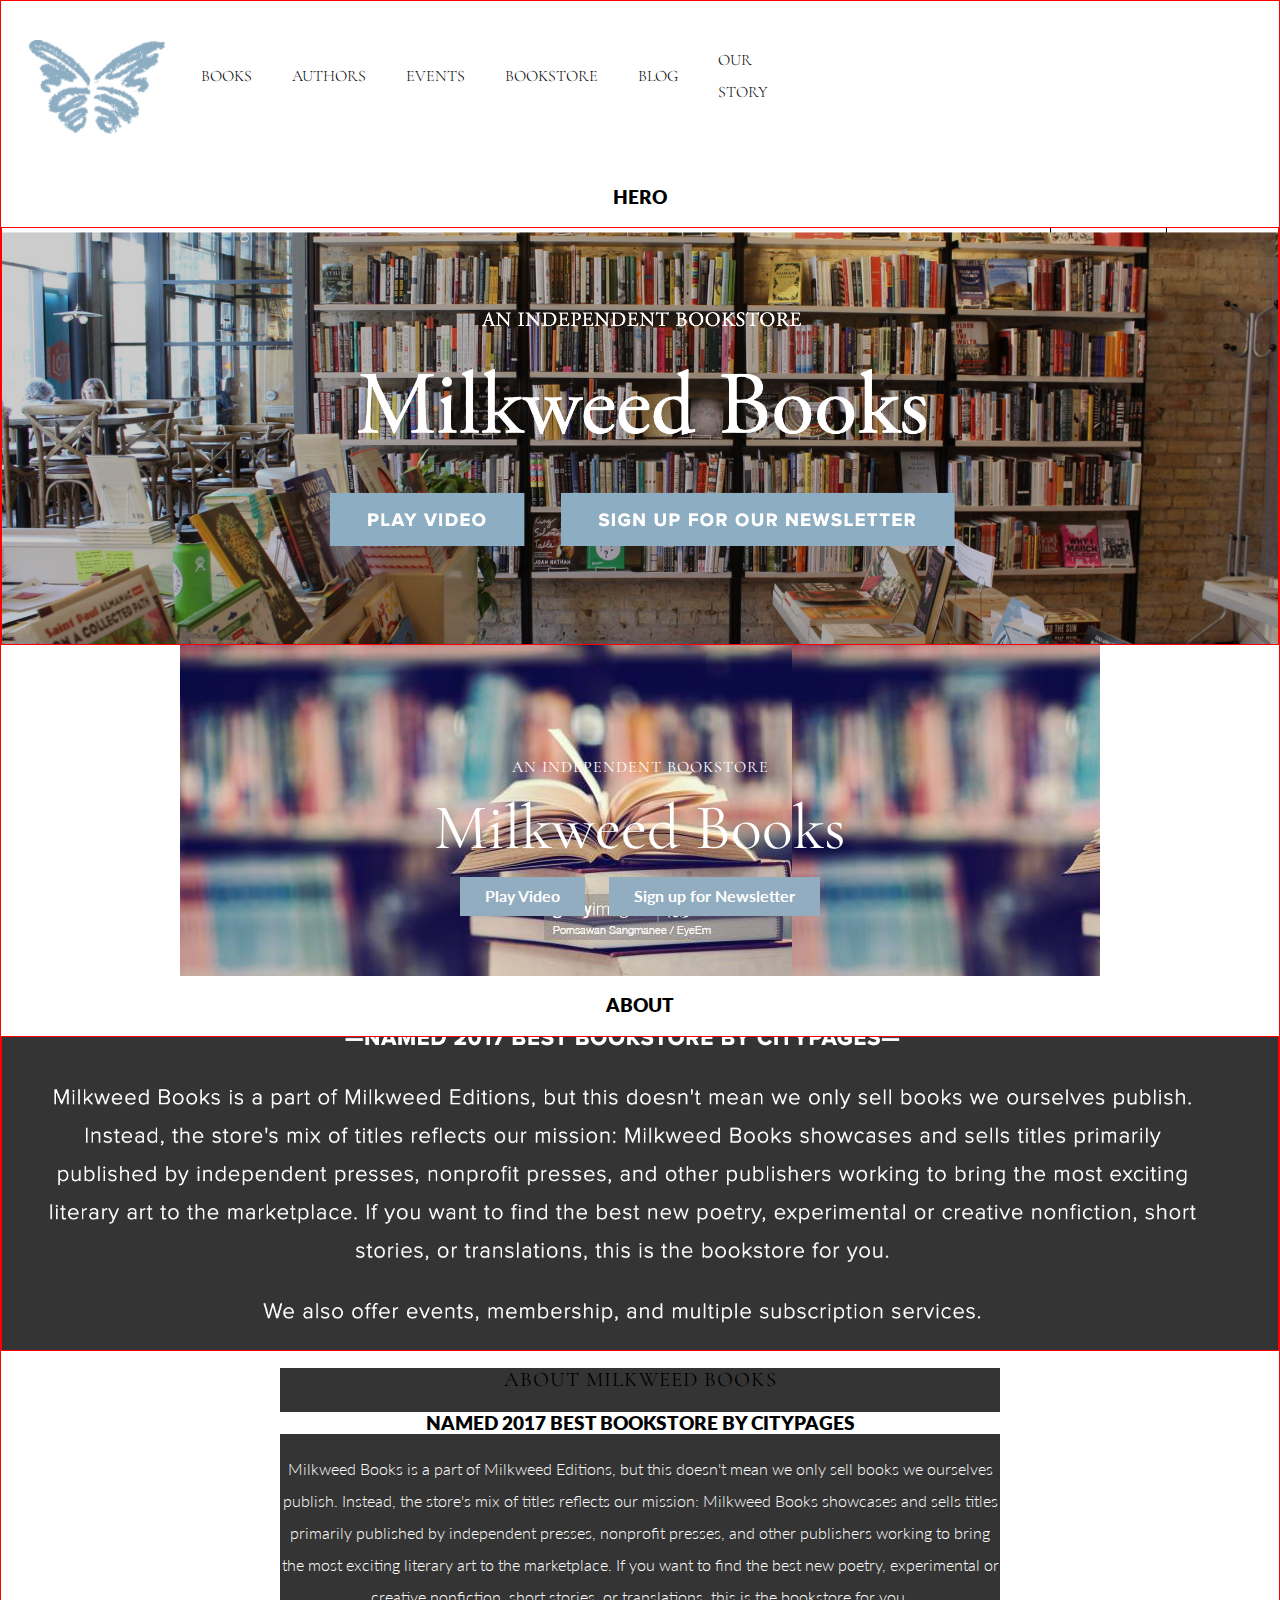
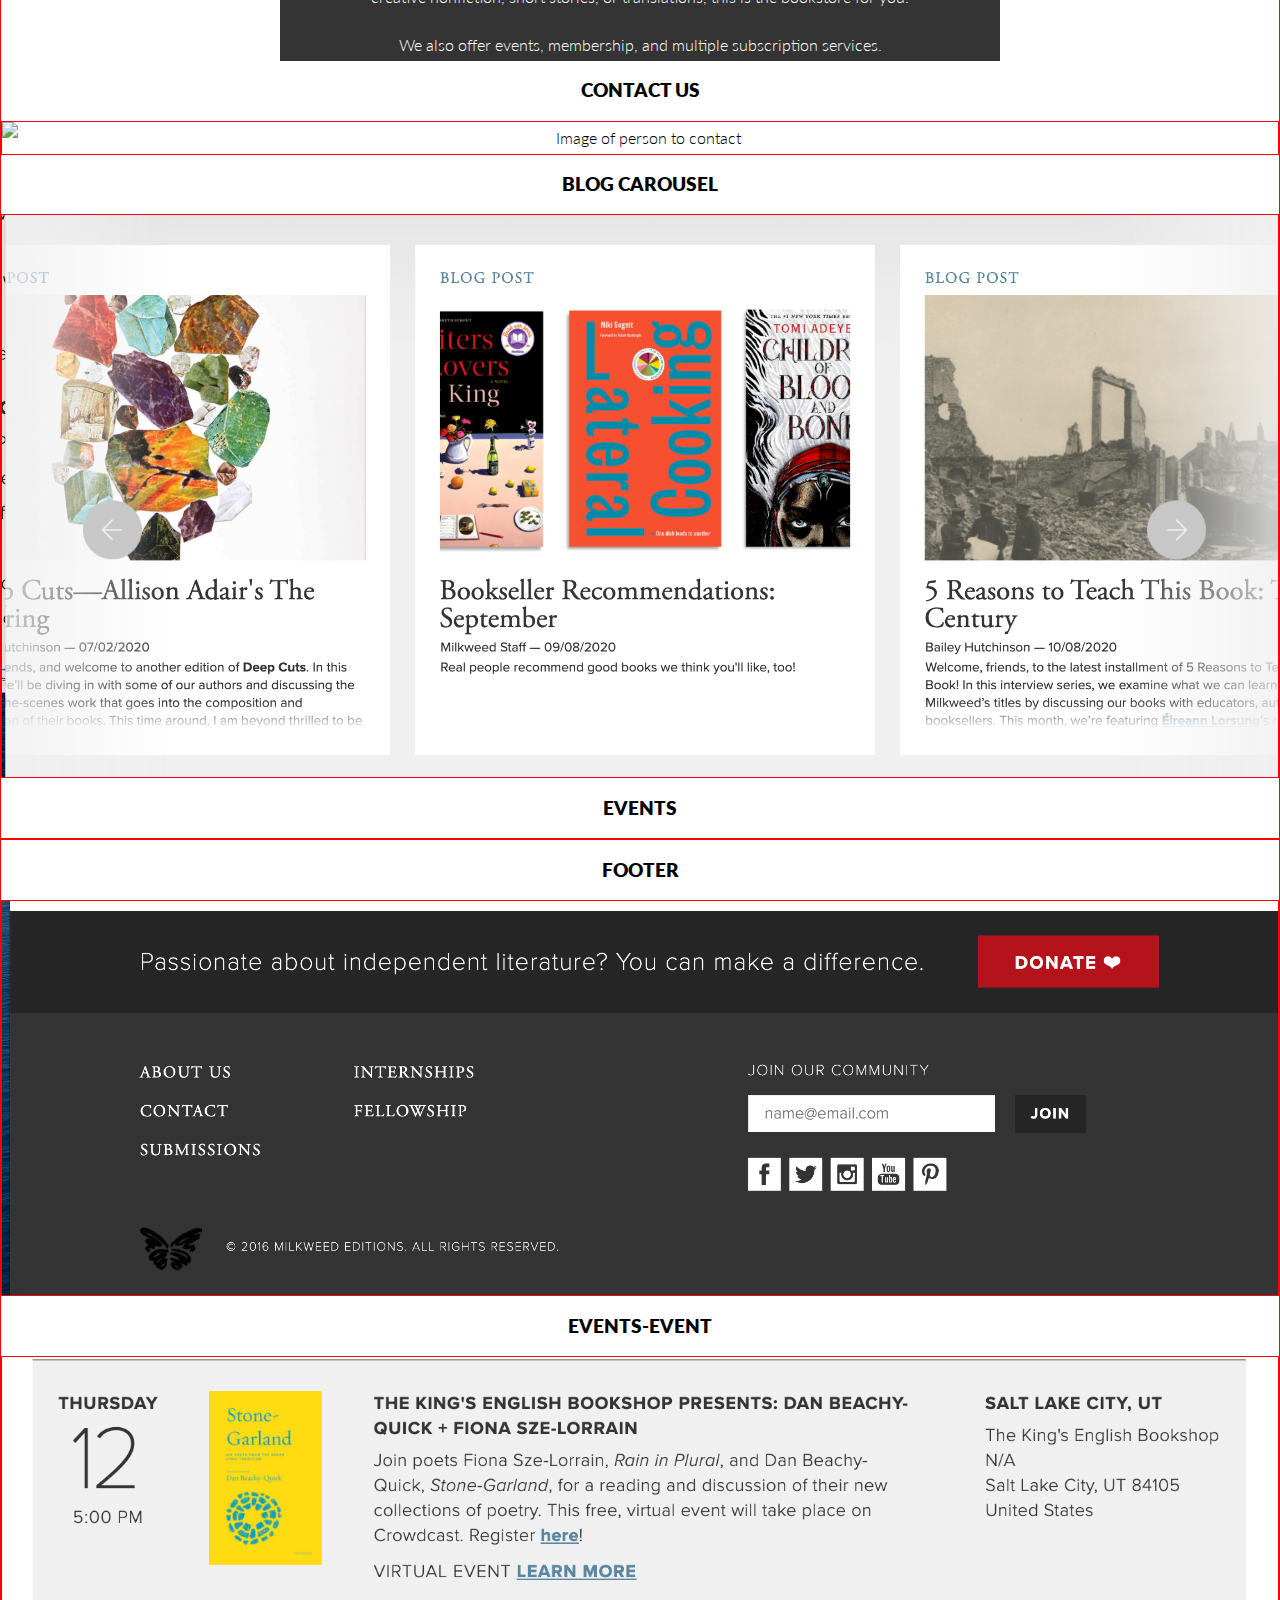
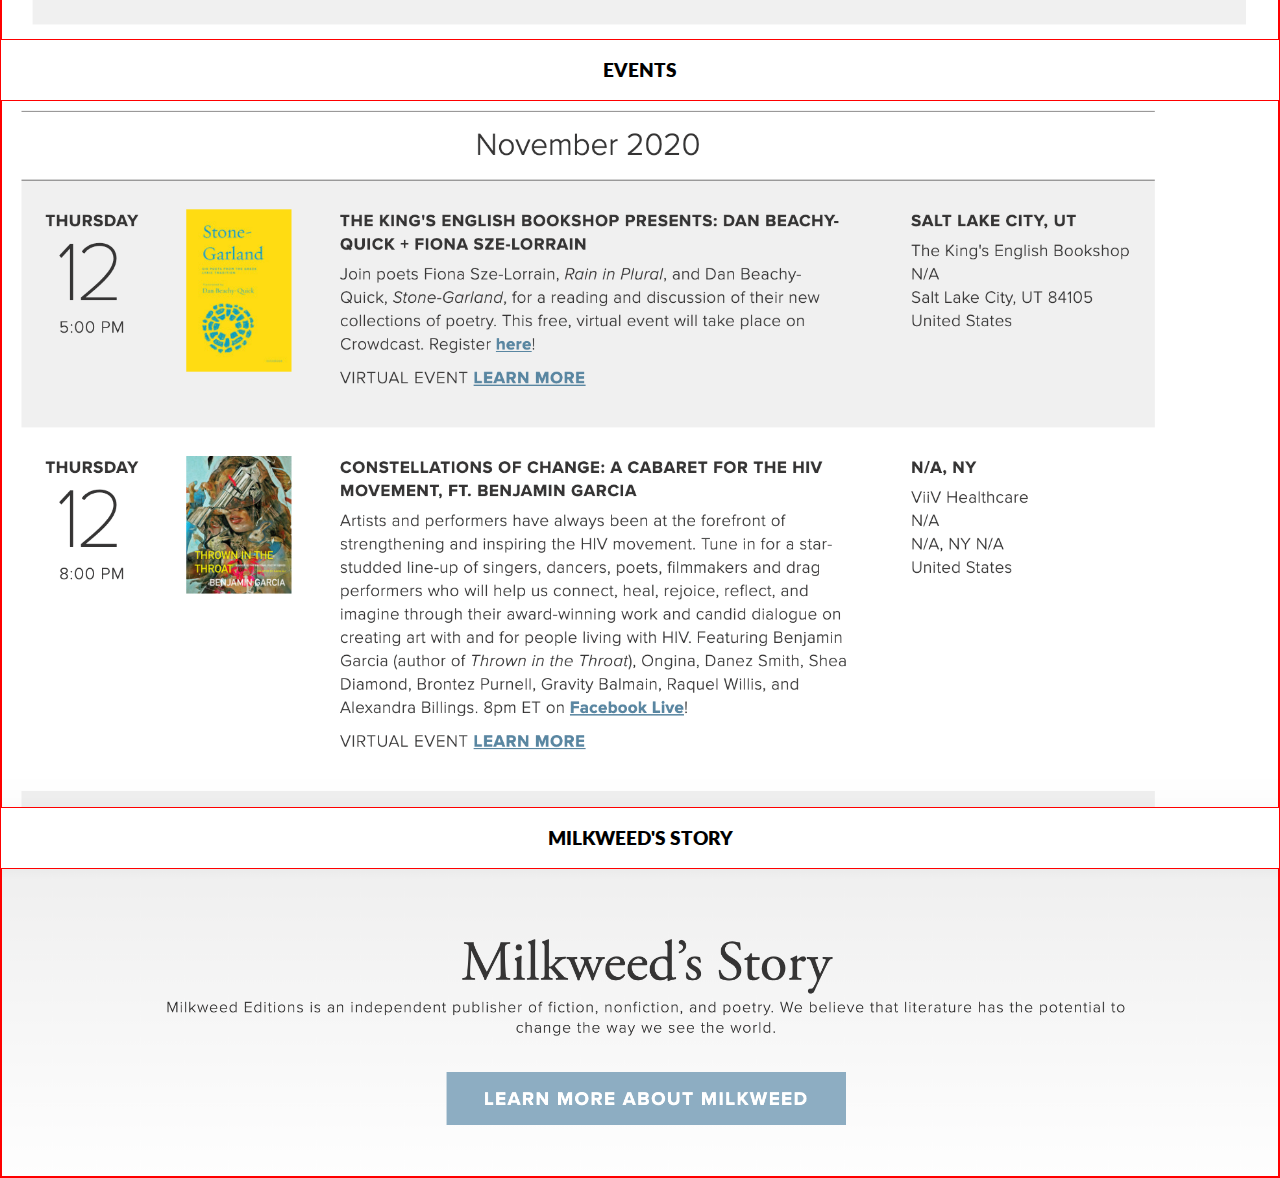
==== commit 979c52fd: "Added About Component" ====
--- a/component/index.html
+++ b/component/index.html
@@ -208,8 +208,16 @@
 					src="img/section__about__paragraph.png"
 					alt="books with title and subtitle">
 				</div>
-<div class="component__code">
-
+
+<div class="component__code about">
+
+		<h2>About Milkweed Books</h2>
+
+		<h3>Named 2017 Best Bookstore By Citypages</h3>
+
+	<p>Milkweed Books is a part of Milkweed Editions, but this doesn't mean we only sell books we ourselves publish. Instead, the store's mix of titles reflects our mission: Milkweed Books showcases and sells titles primarily published by independent presses, nonprofit presses, and other publishers working to bring the most exciting literary art to the marketplace. If you want to find the best new poetry, experimental or creative nonfiction, short stories, or translations, this is the bookstore for you.</p>
+
+	<p>We also offer events, membership, and multiple subscription services.</p>
 </div>
 </article>
 
--- a/css/main.css
+++ b/css/main.css
@@ -173,3 +173,16 @@
 	padding: 0;
 	
 }
+
+.about  {
+	color: var(--white);
+	background-color: var(--gray-dark);
+}
+
+.about h1 h2 {
+	color: var(--white);
+	background-color: var(--gray-dark);
+}
+
+}
+
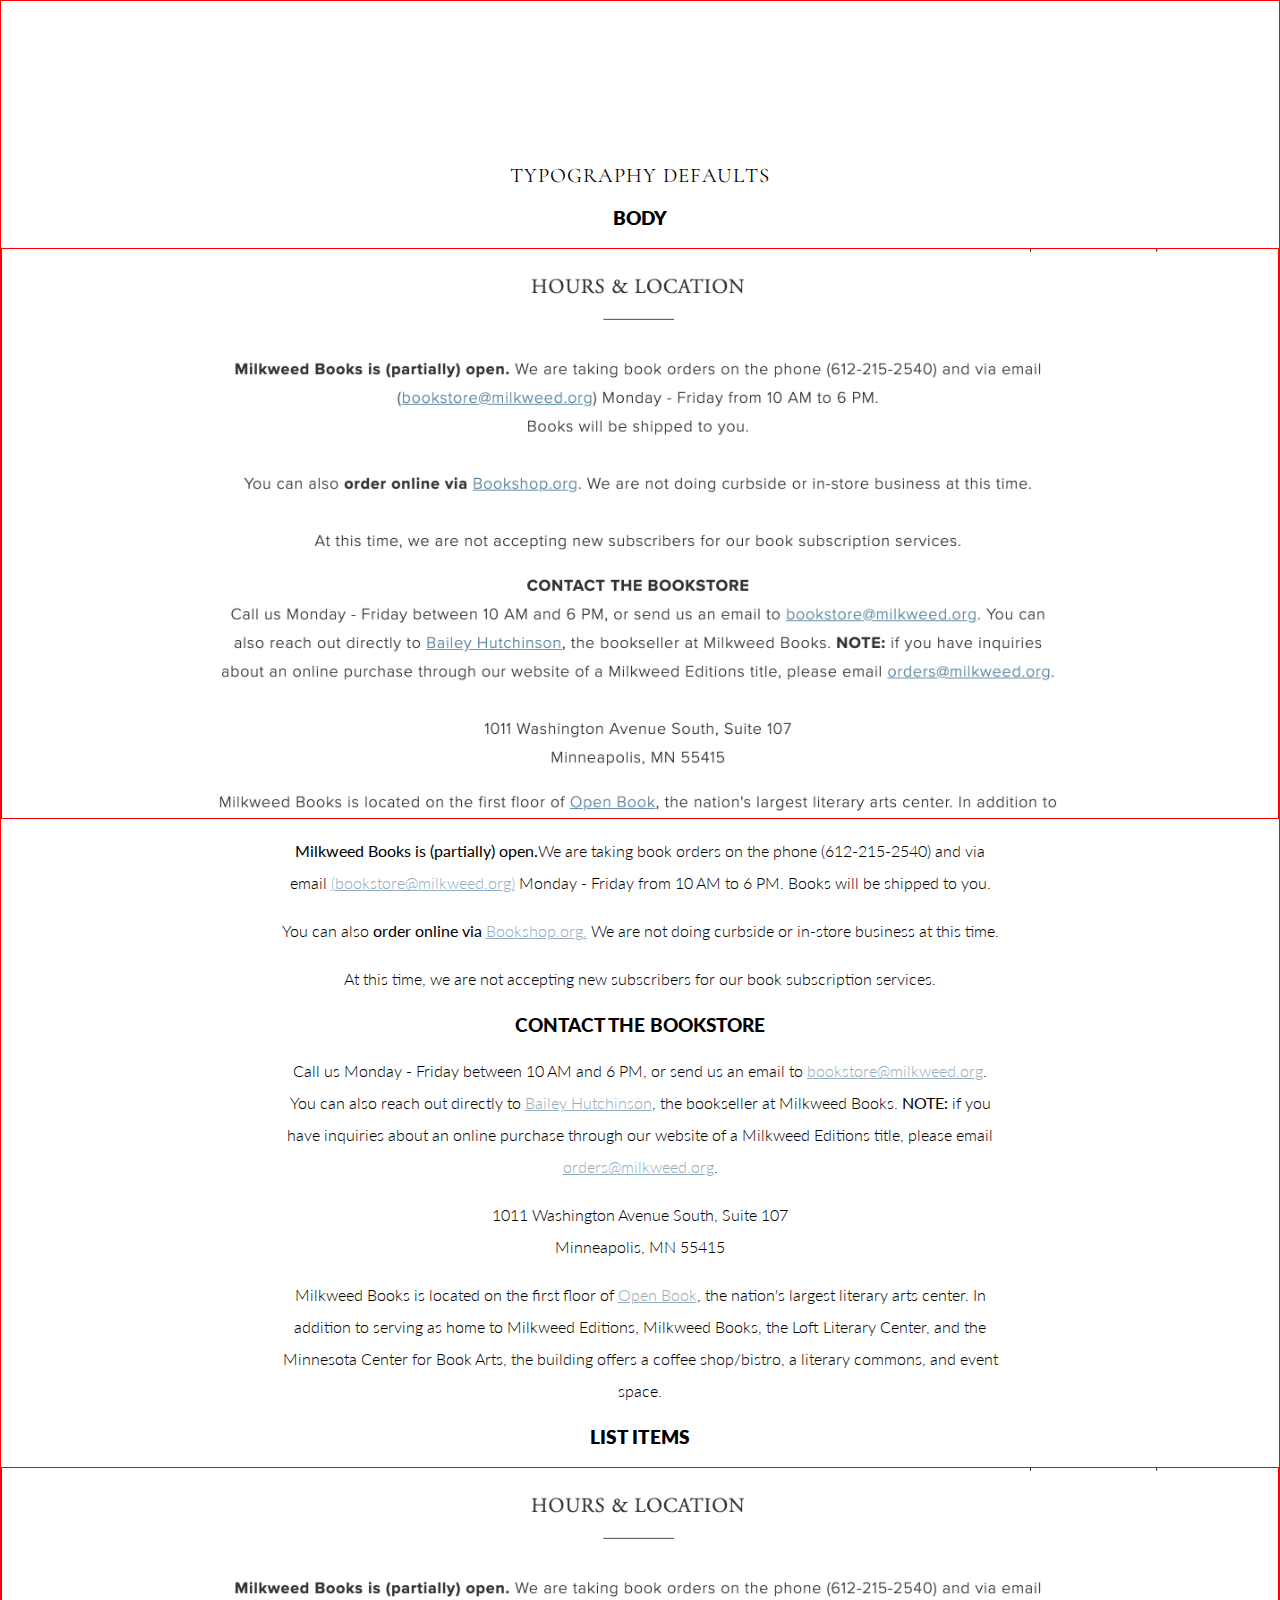
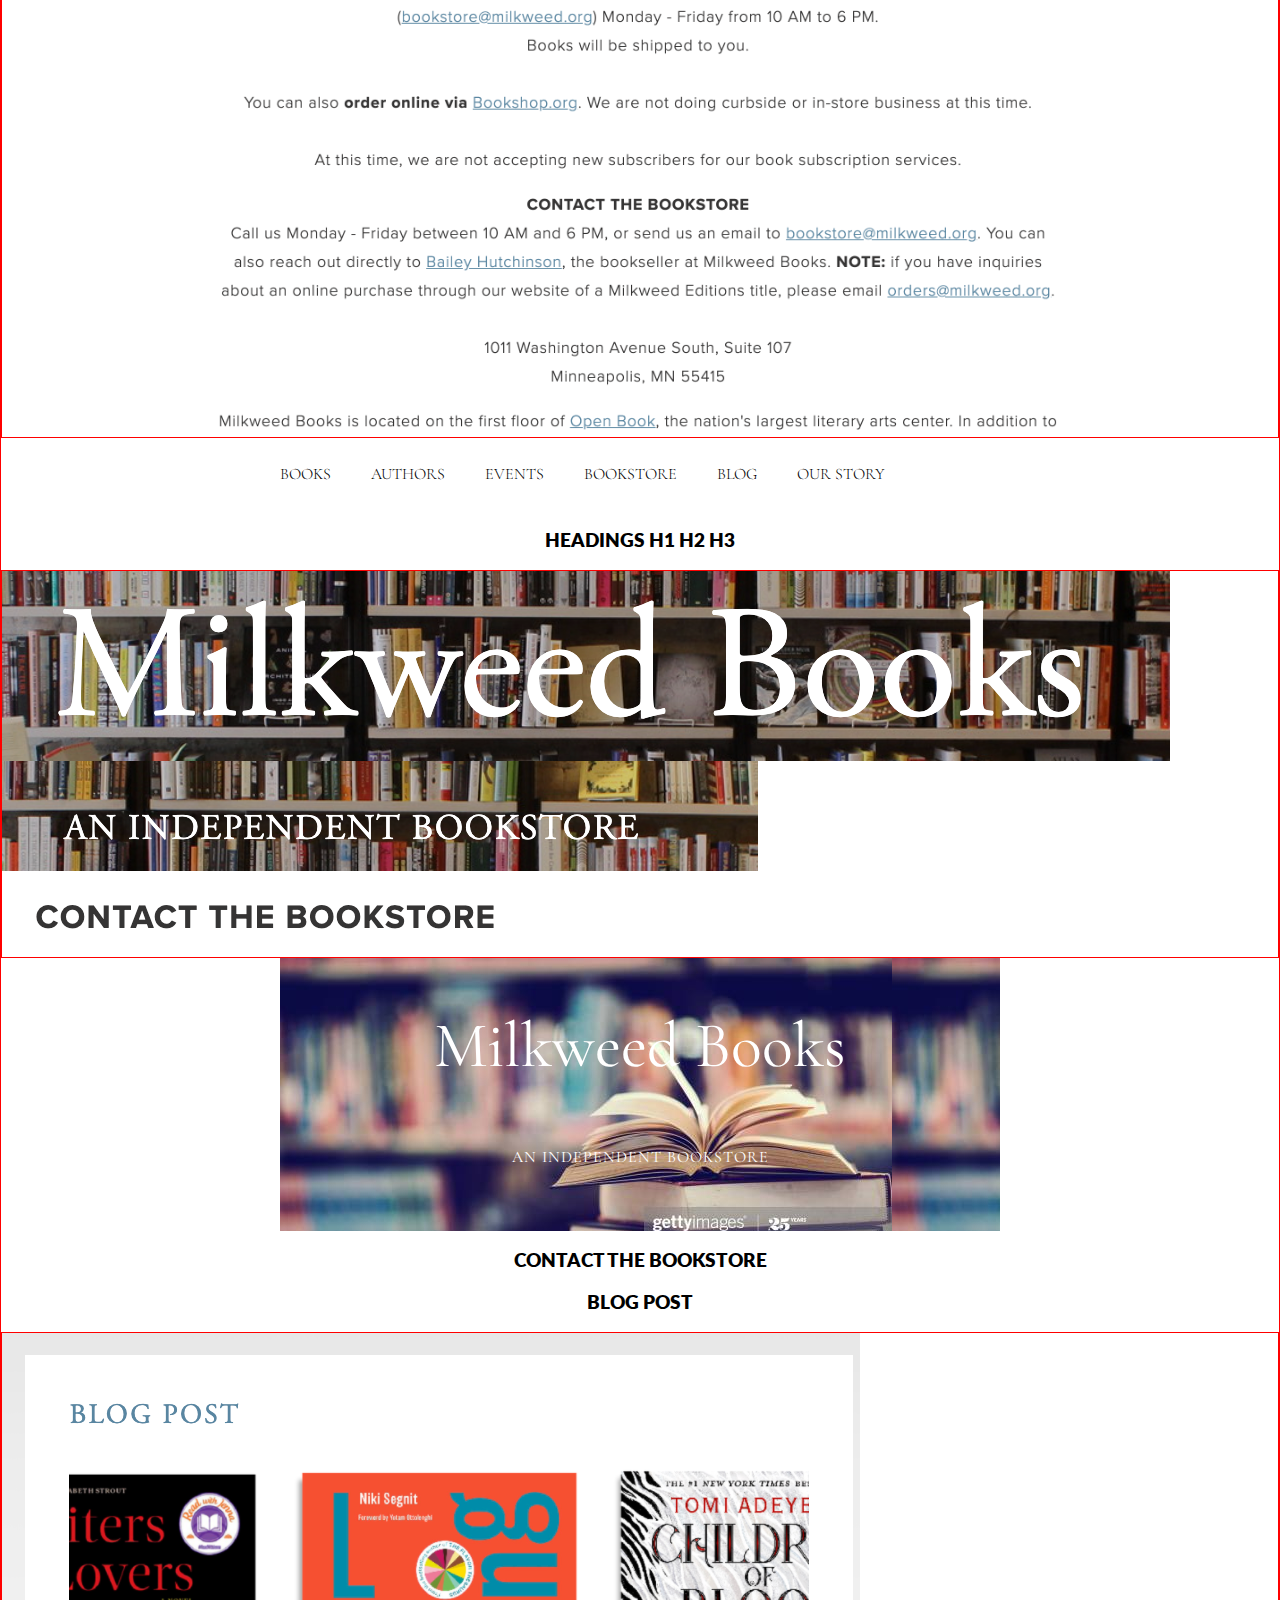
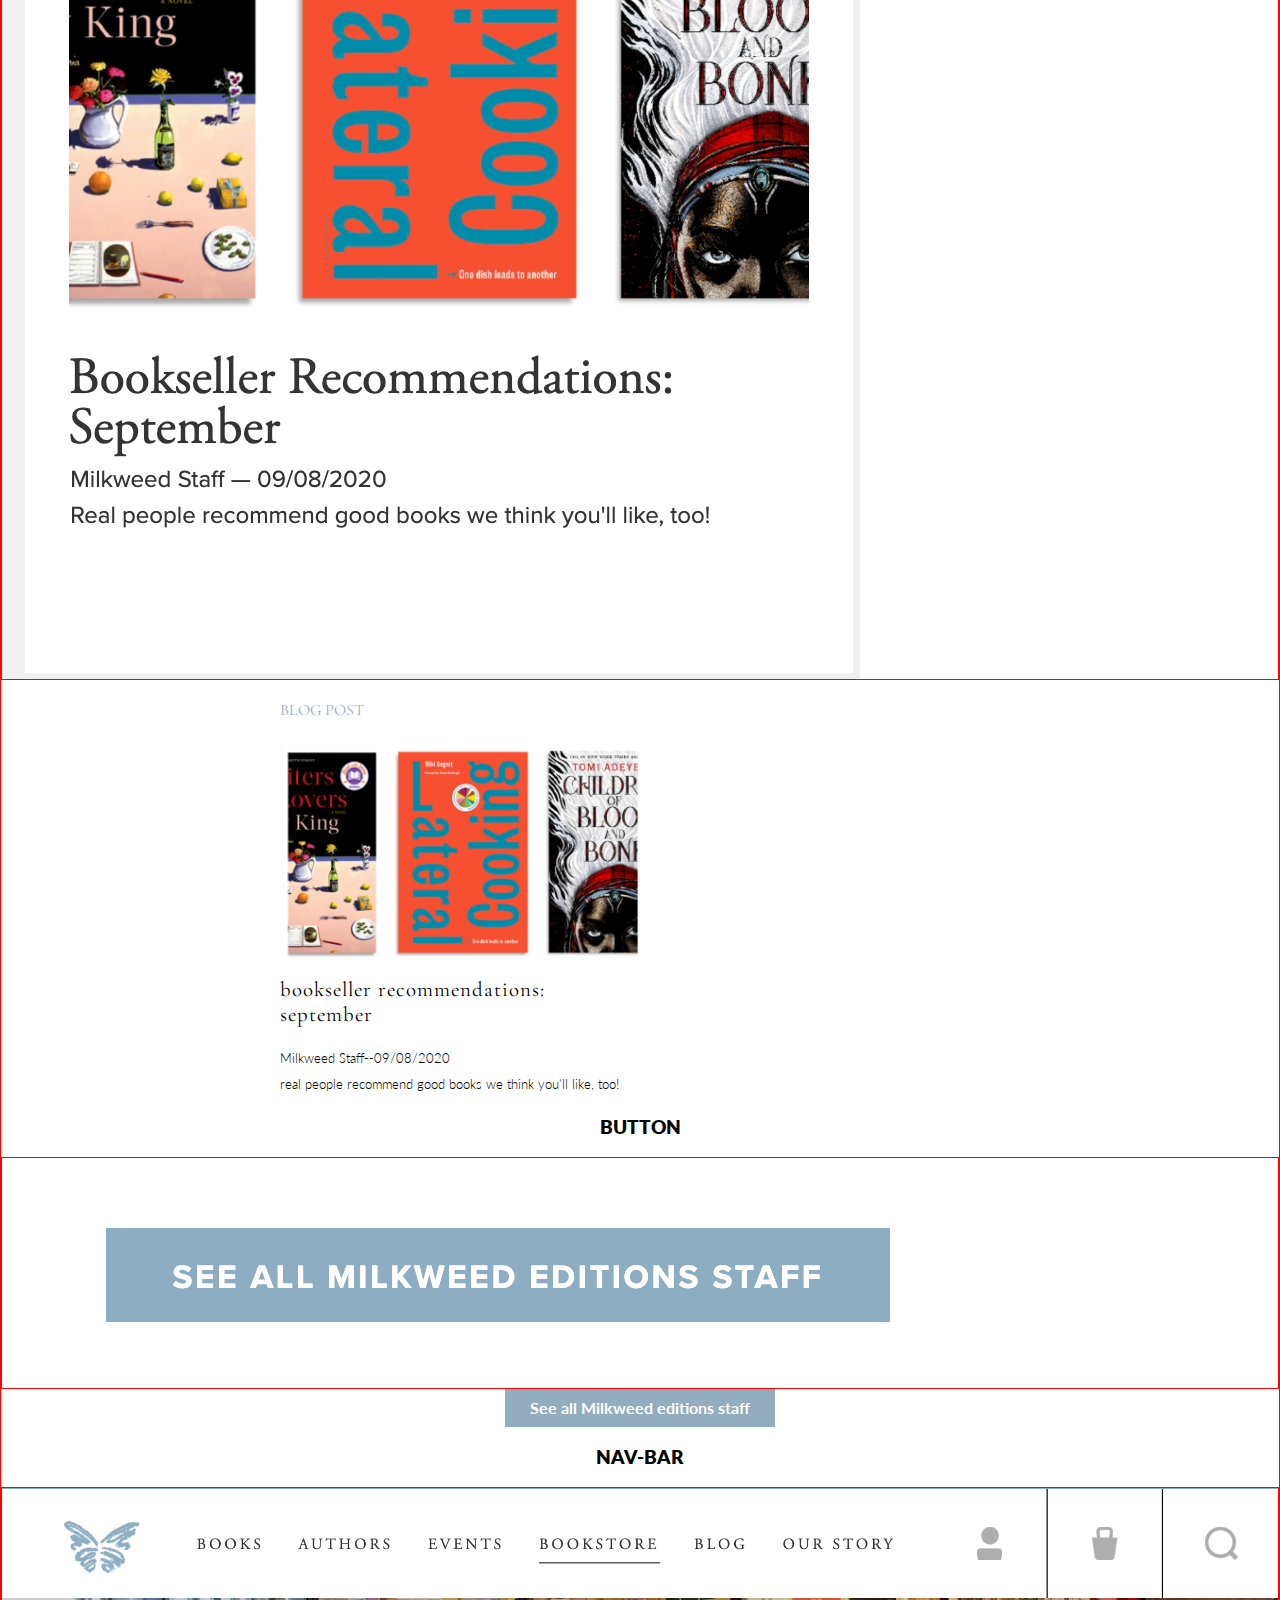
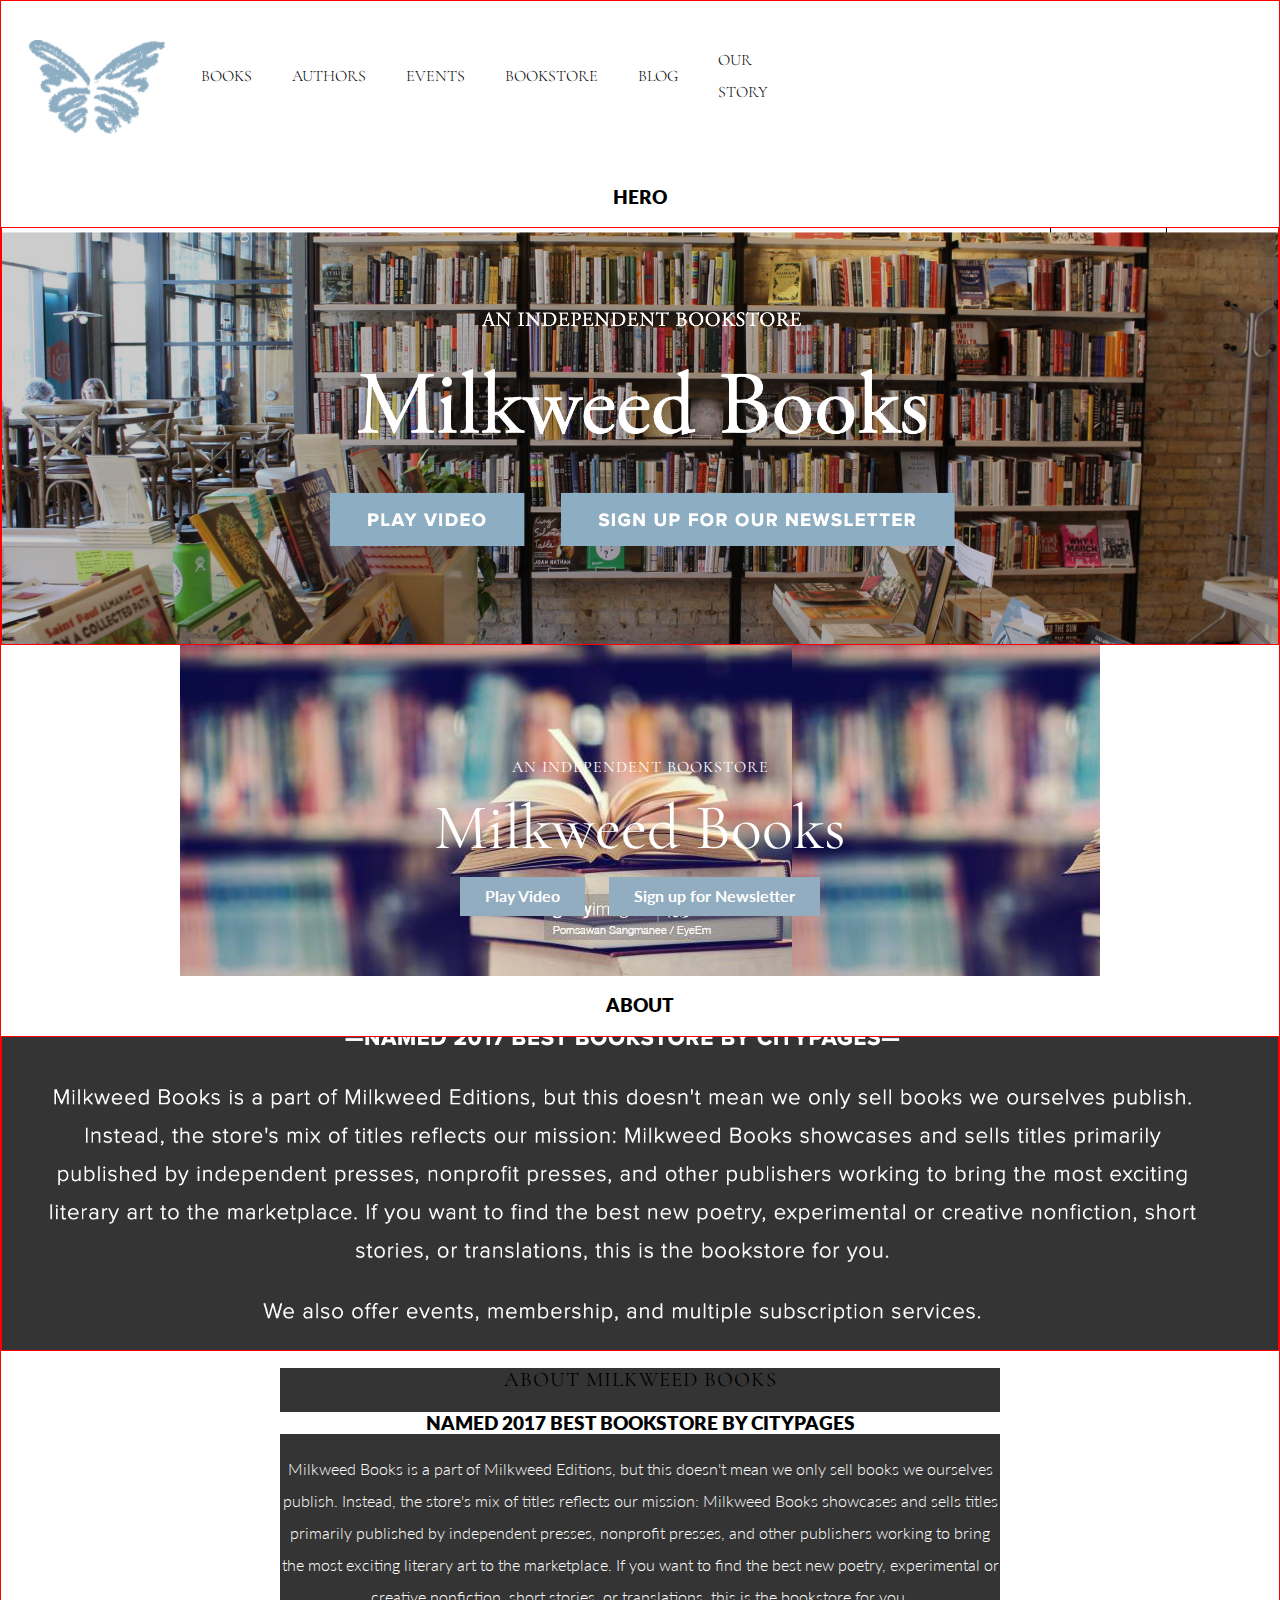
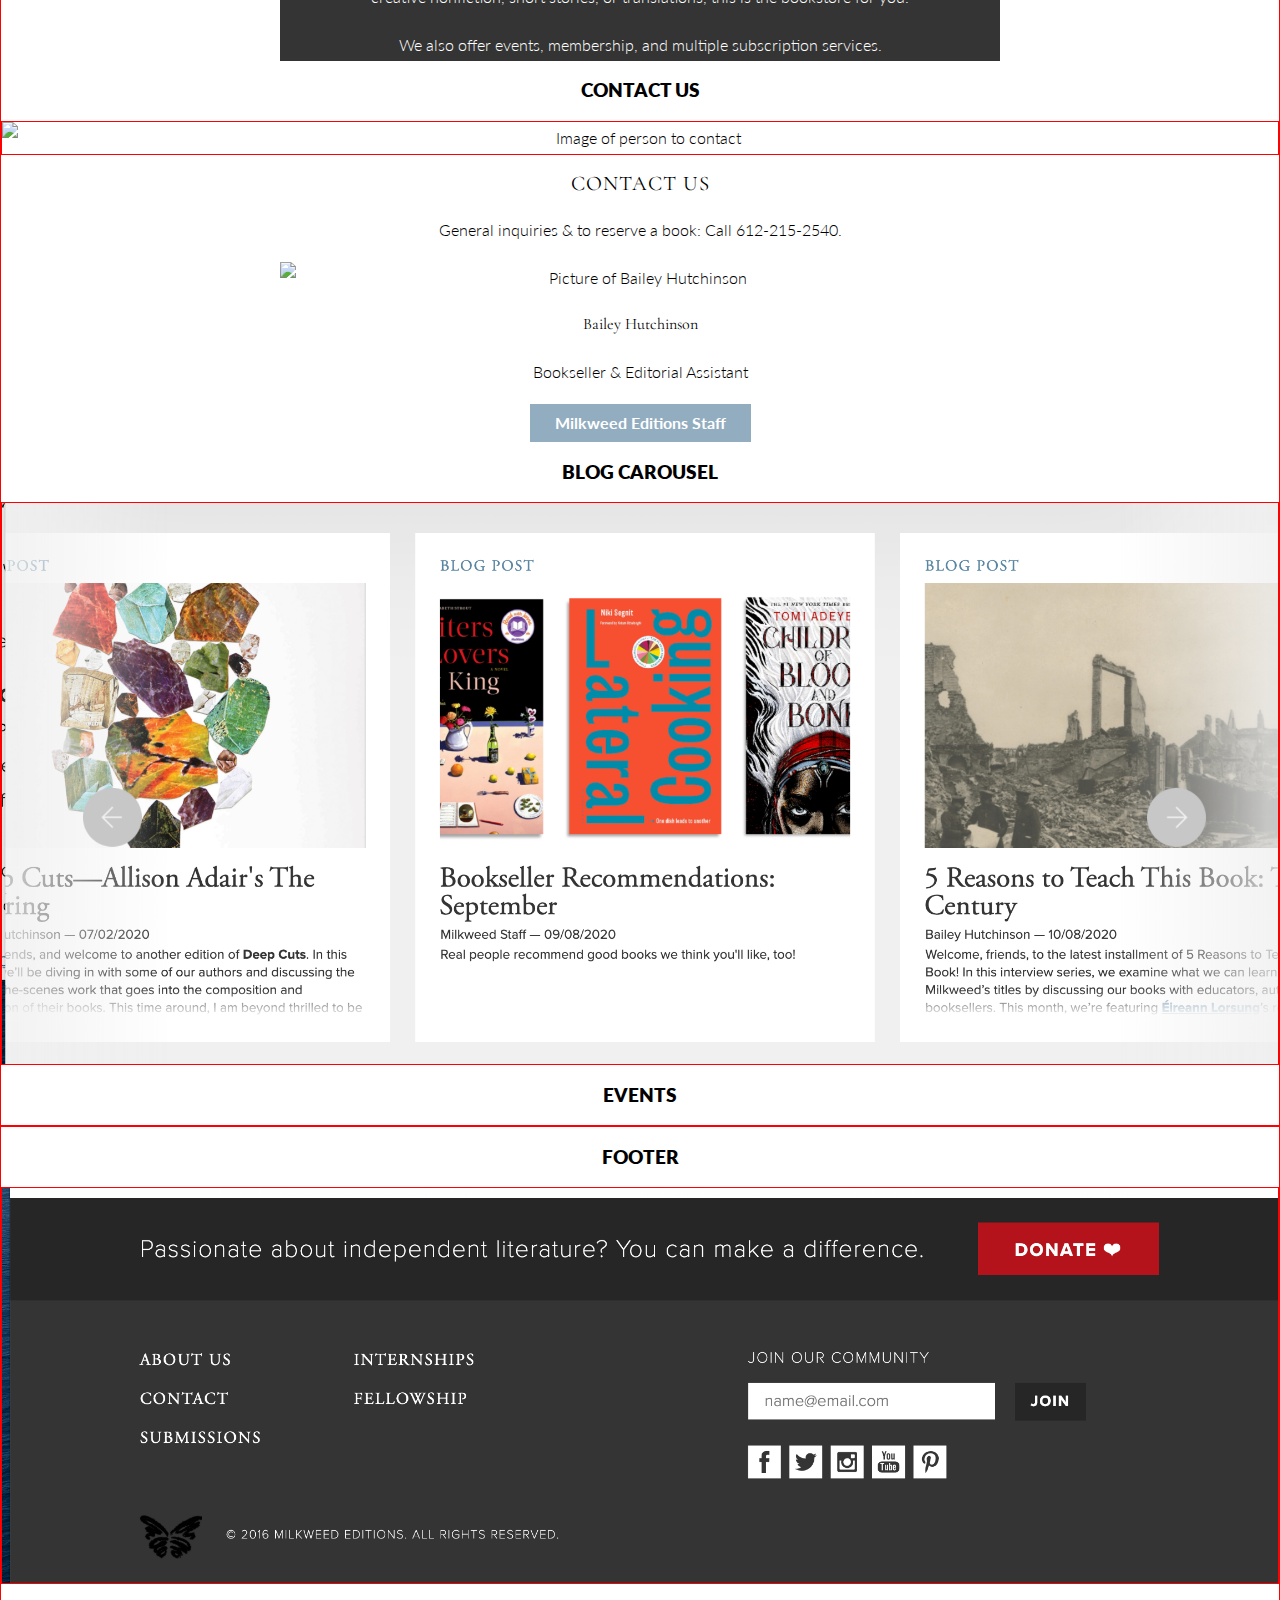
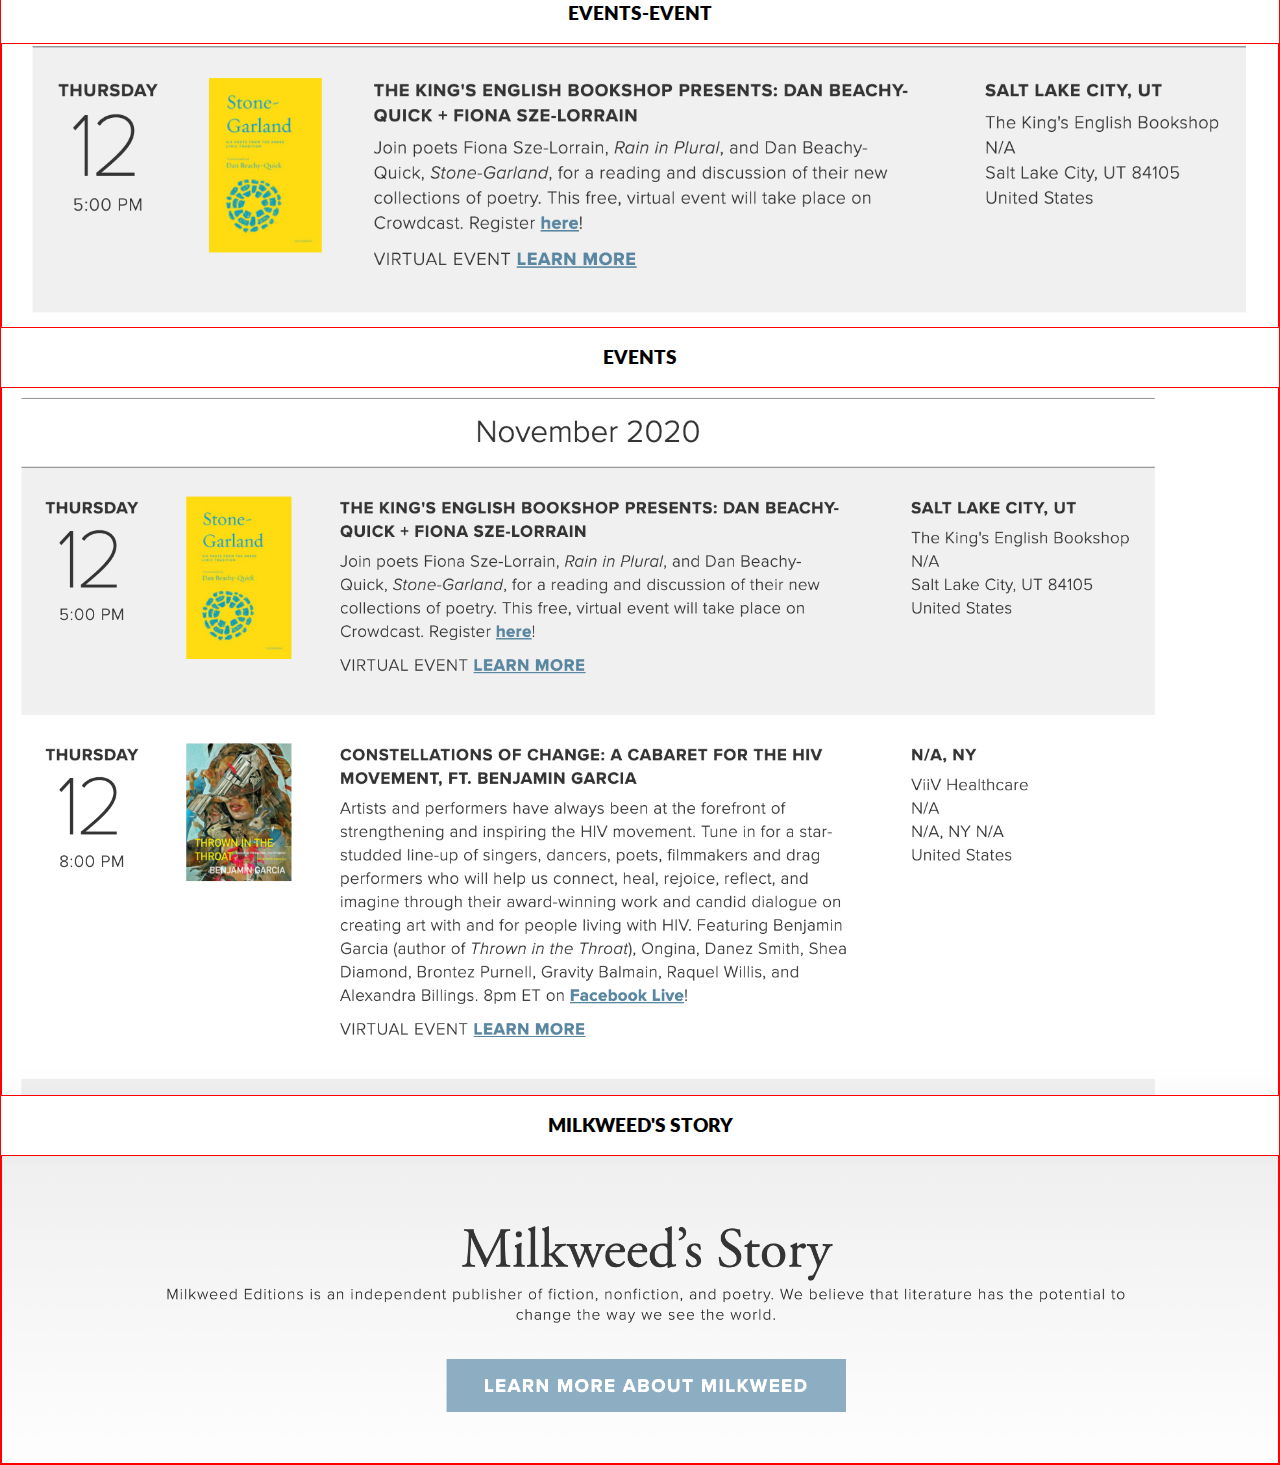
==== commit c4f9a83a: "Added Contact Us Card" ====
--- a/component/index.html
+++ b/component/index.html
@@ -237,6 +237,22 @@
 					alt="Image of person to contact">
 				</div>
 <div class="component__code">
+	<article class="contact-us">
+
+	<h2>Contact Us</h2>
+		<p>General inquiries & to reserve a book: Call 612-215-2540.</p>
+
+		<img src="../img/" alt="Picture of Bailey Hutchinson">
+
+
+		<h4>Bailey Hutchinson</h4>
+
+		<p>Bookseller & Editorial Assistant</p>
+
+		<button>Milkweed Editions Staff</button>
+
+	</article>
+
 
 </div>
 </article>
